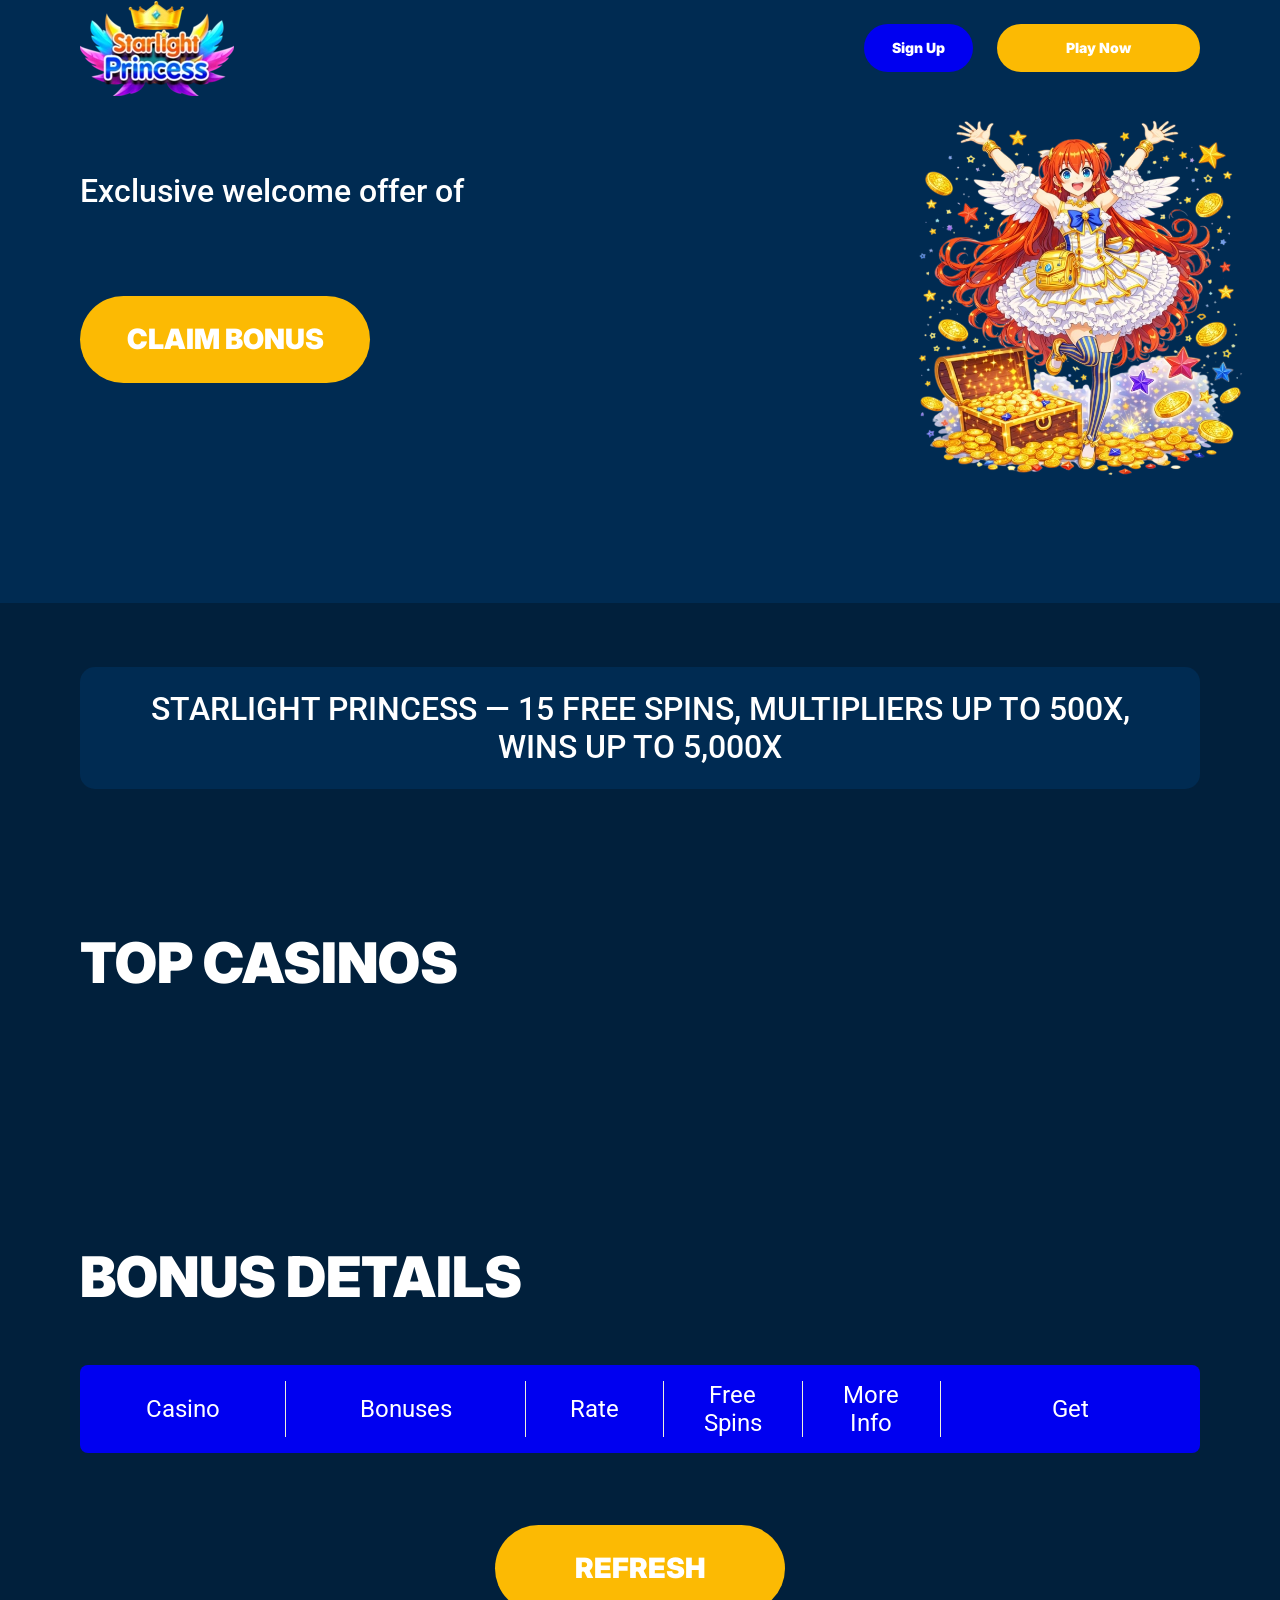
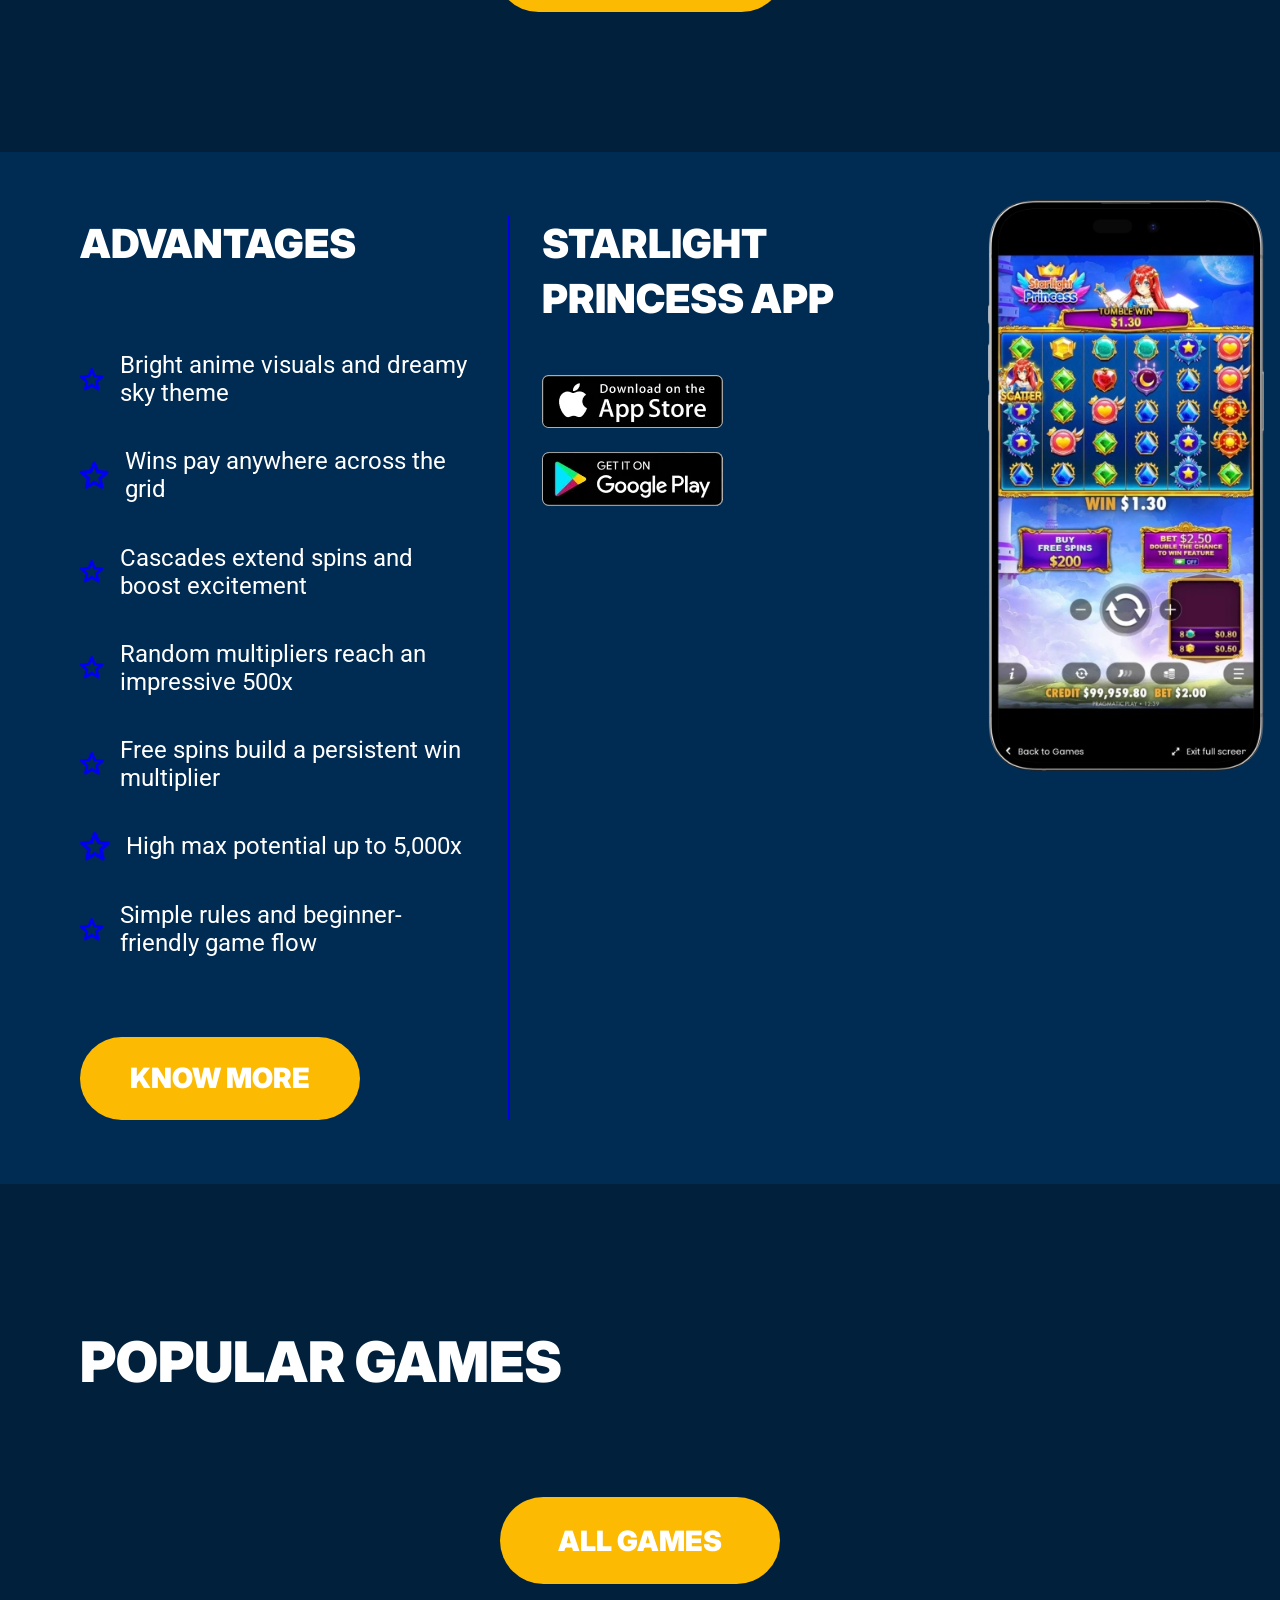
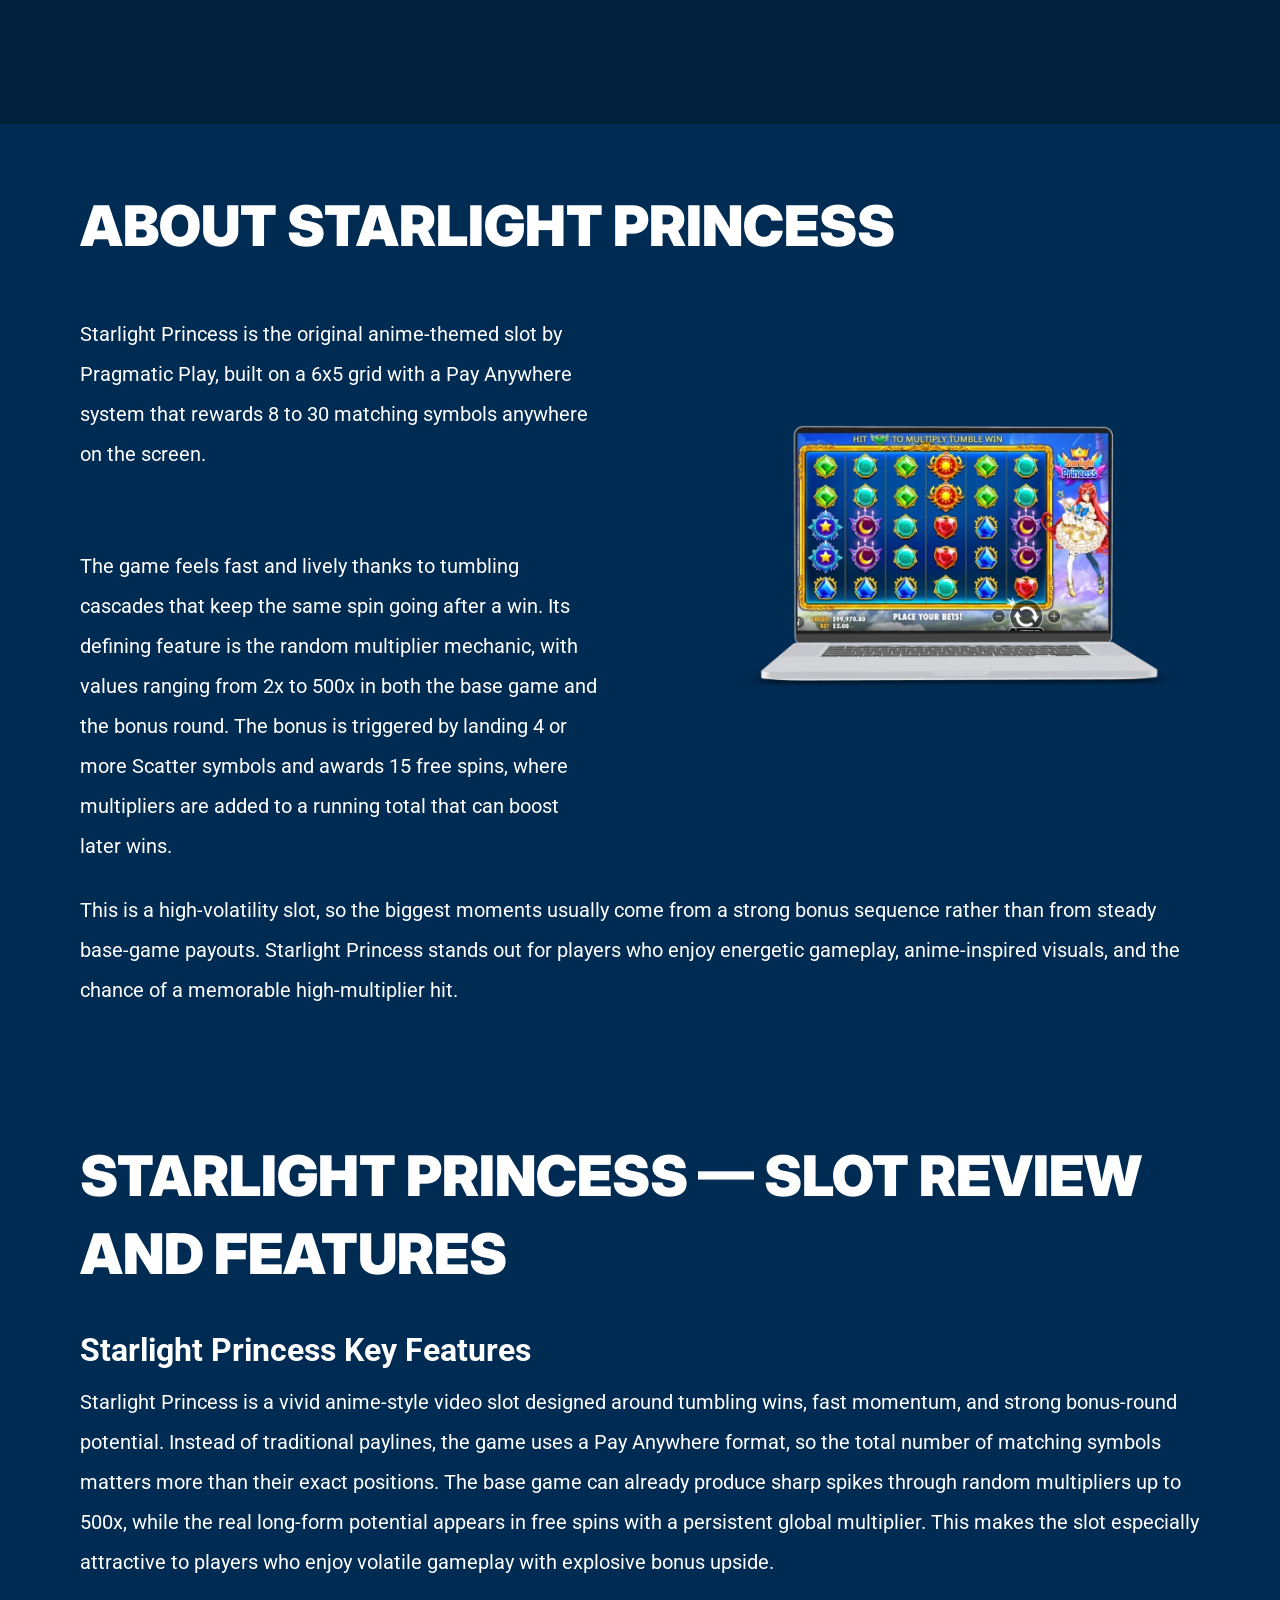
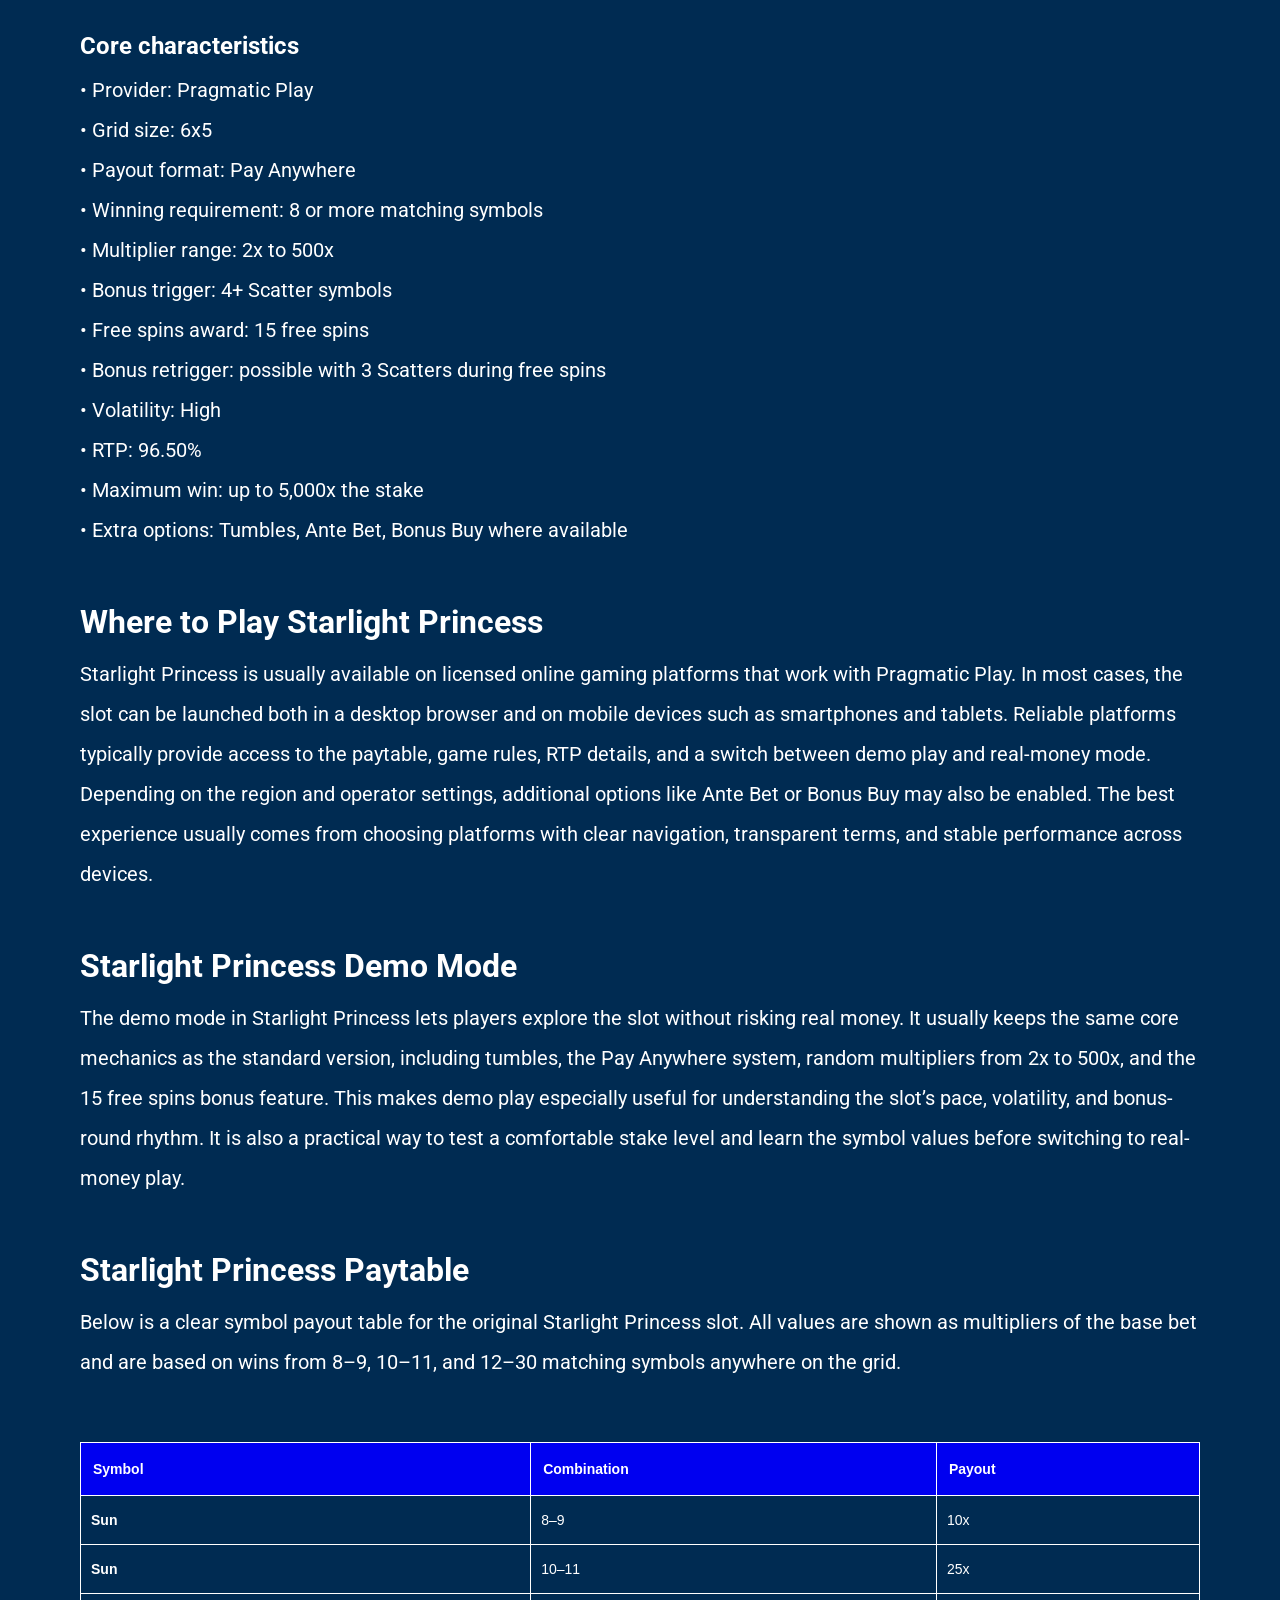
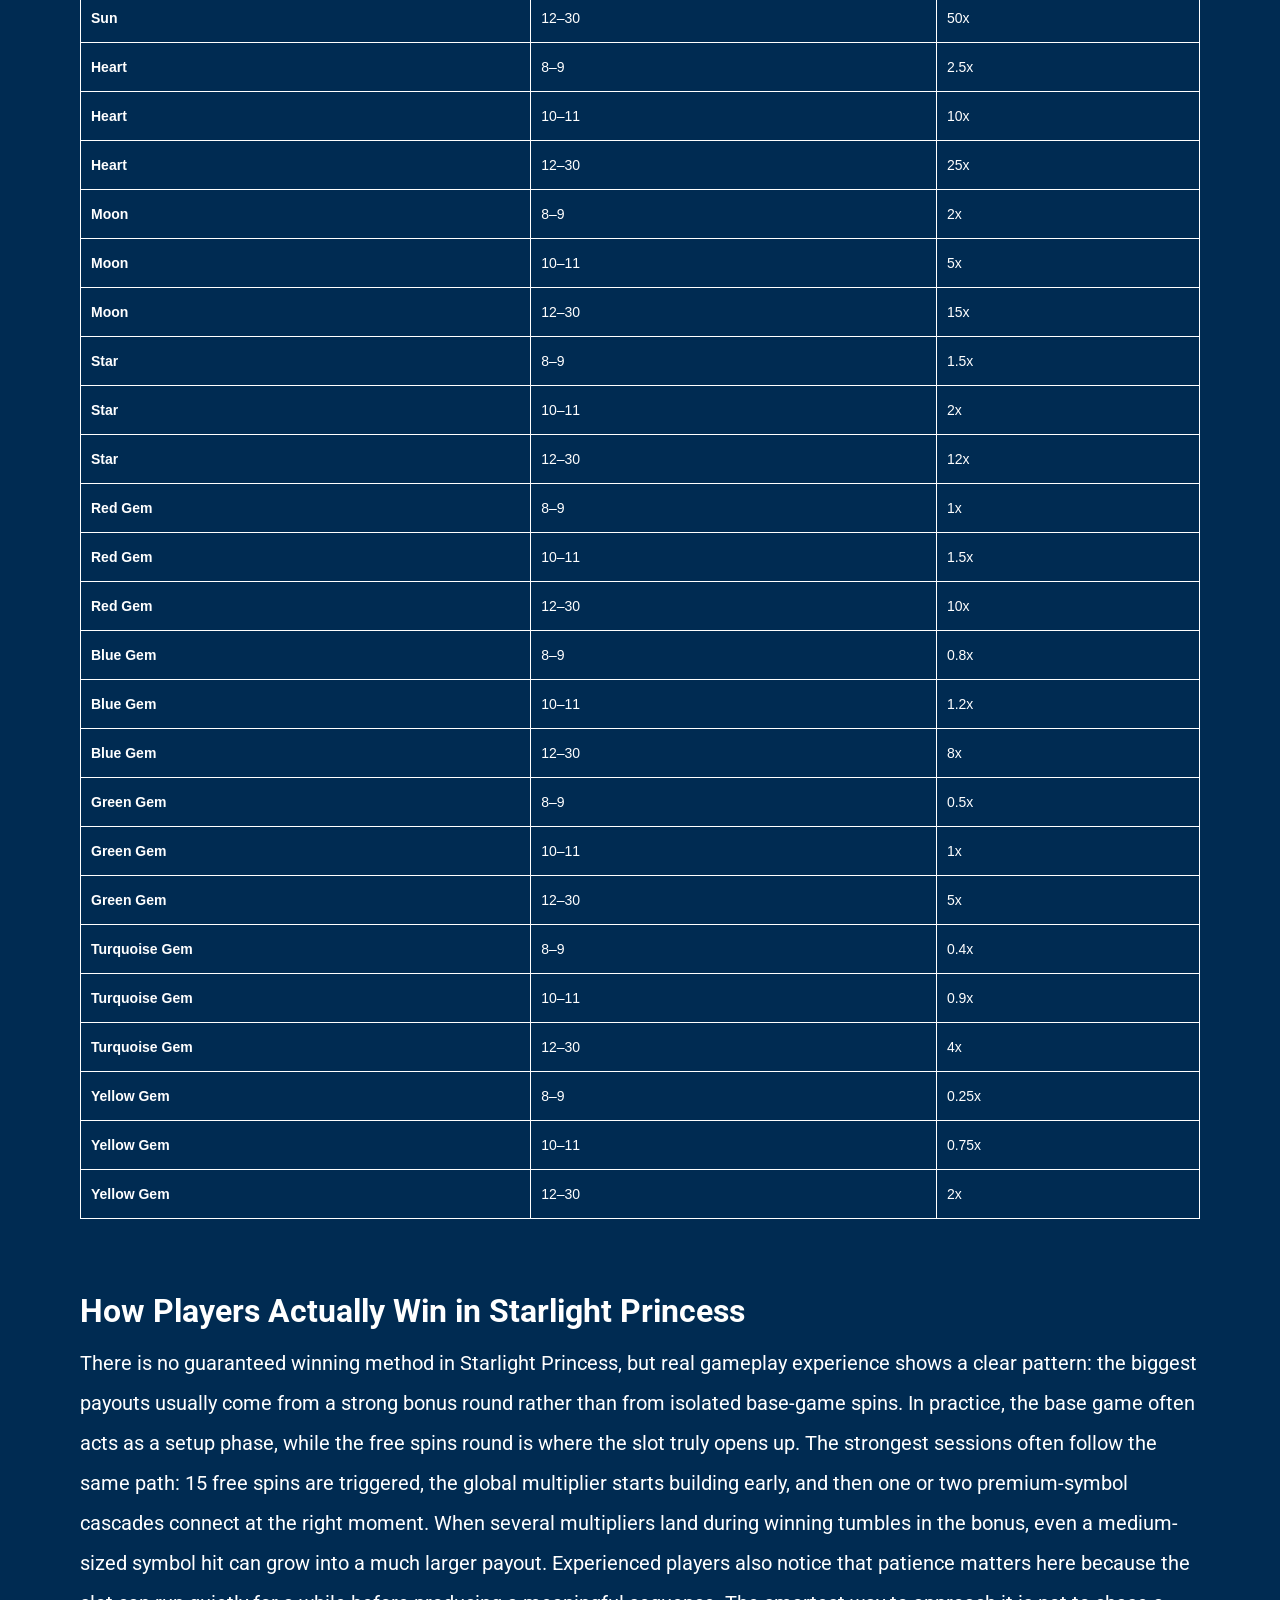
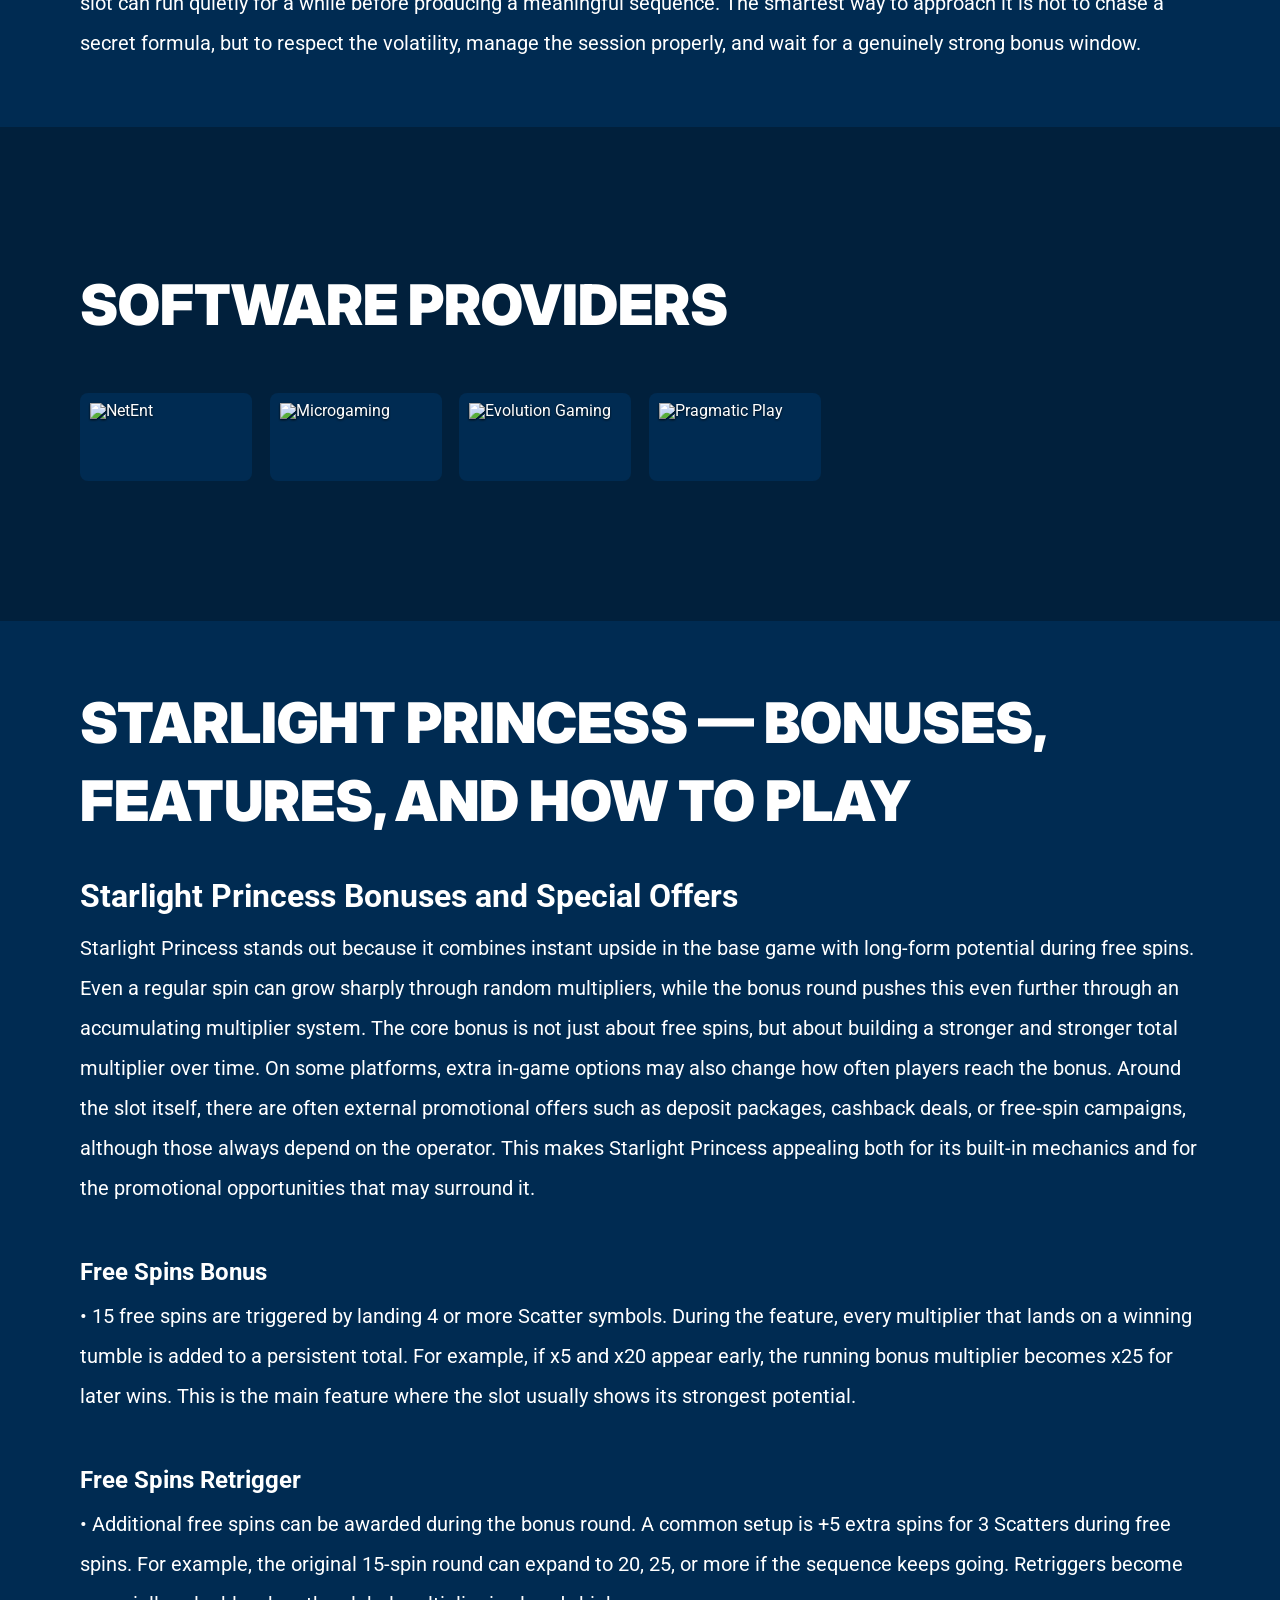
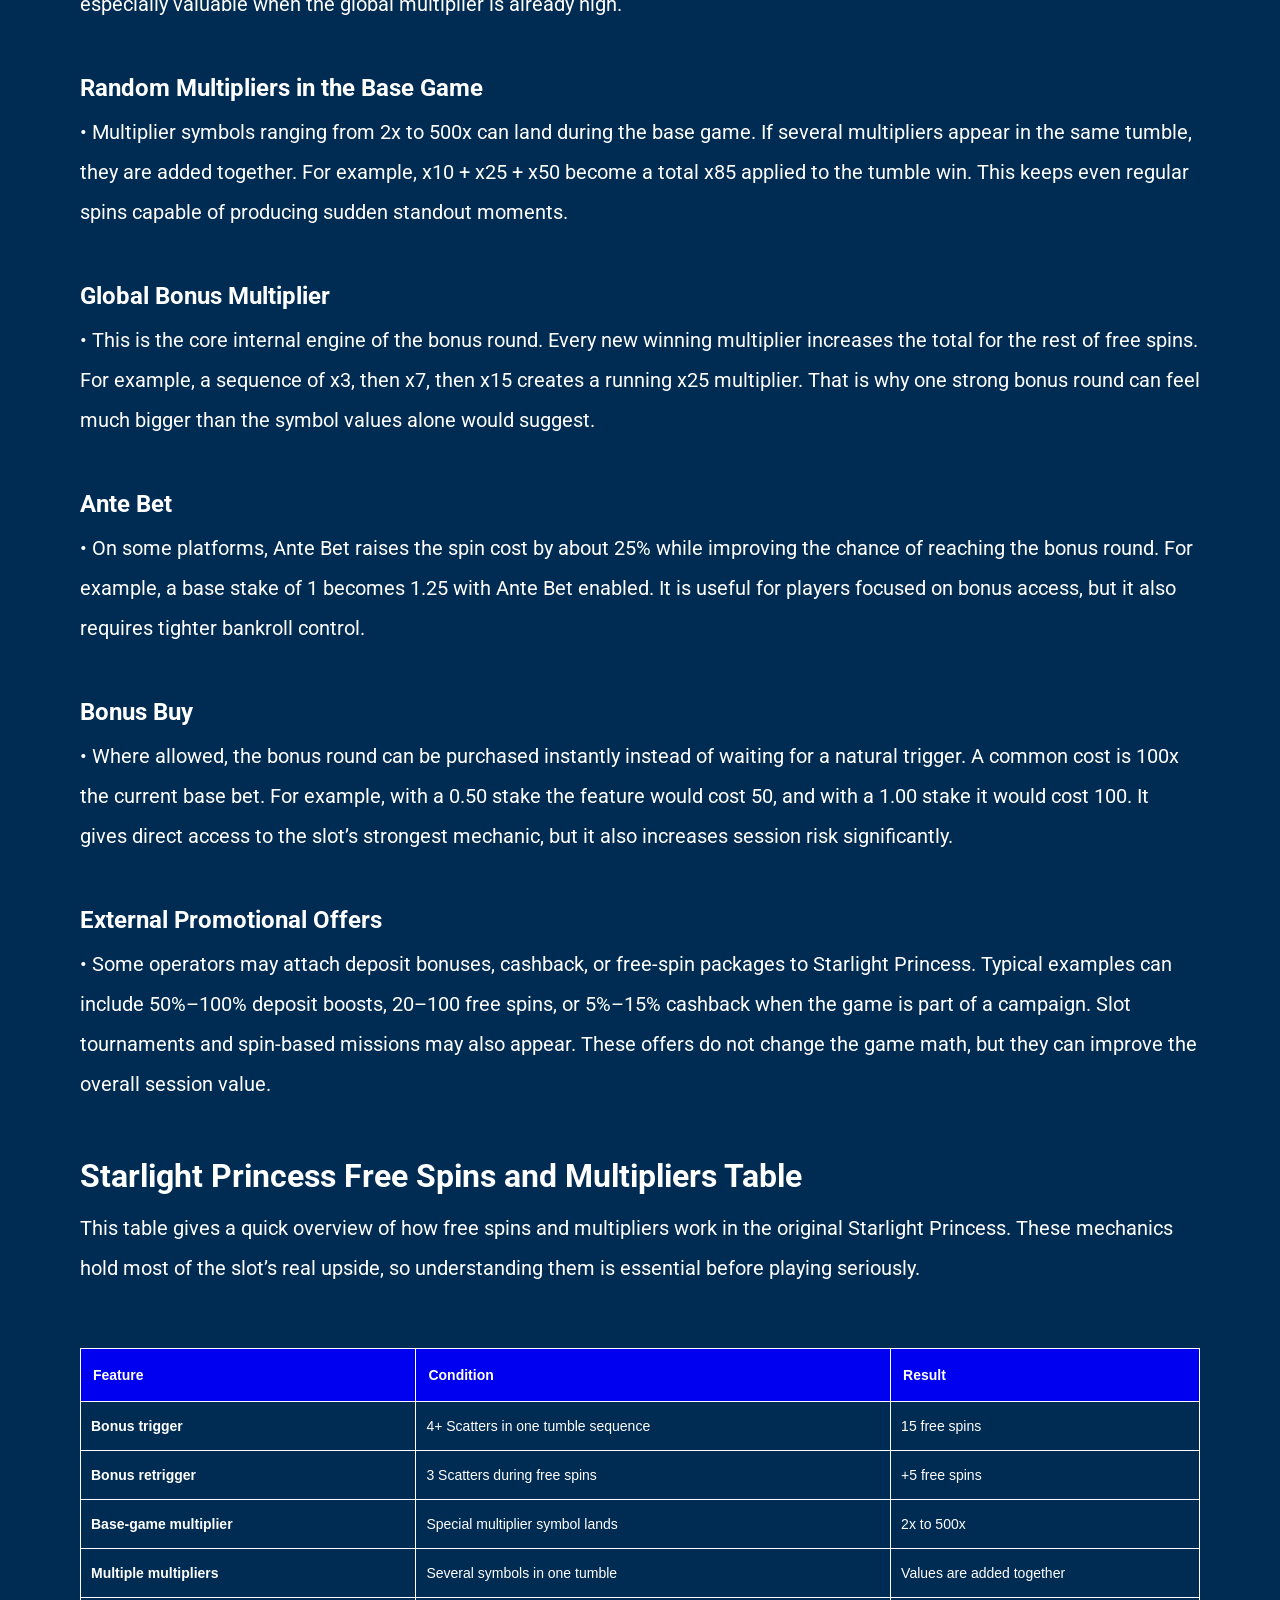
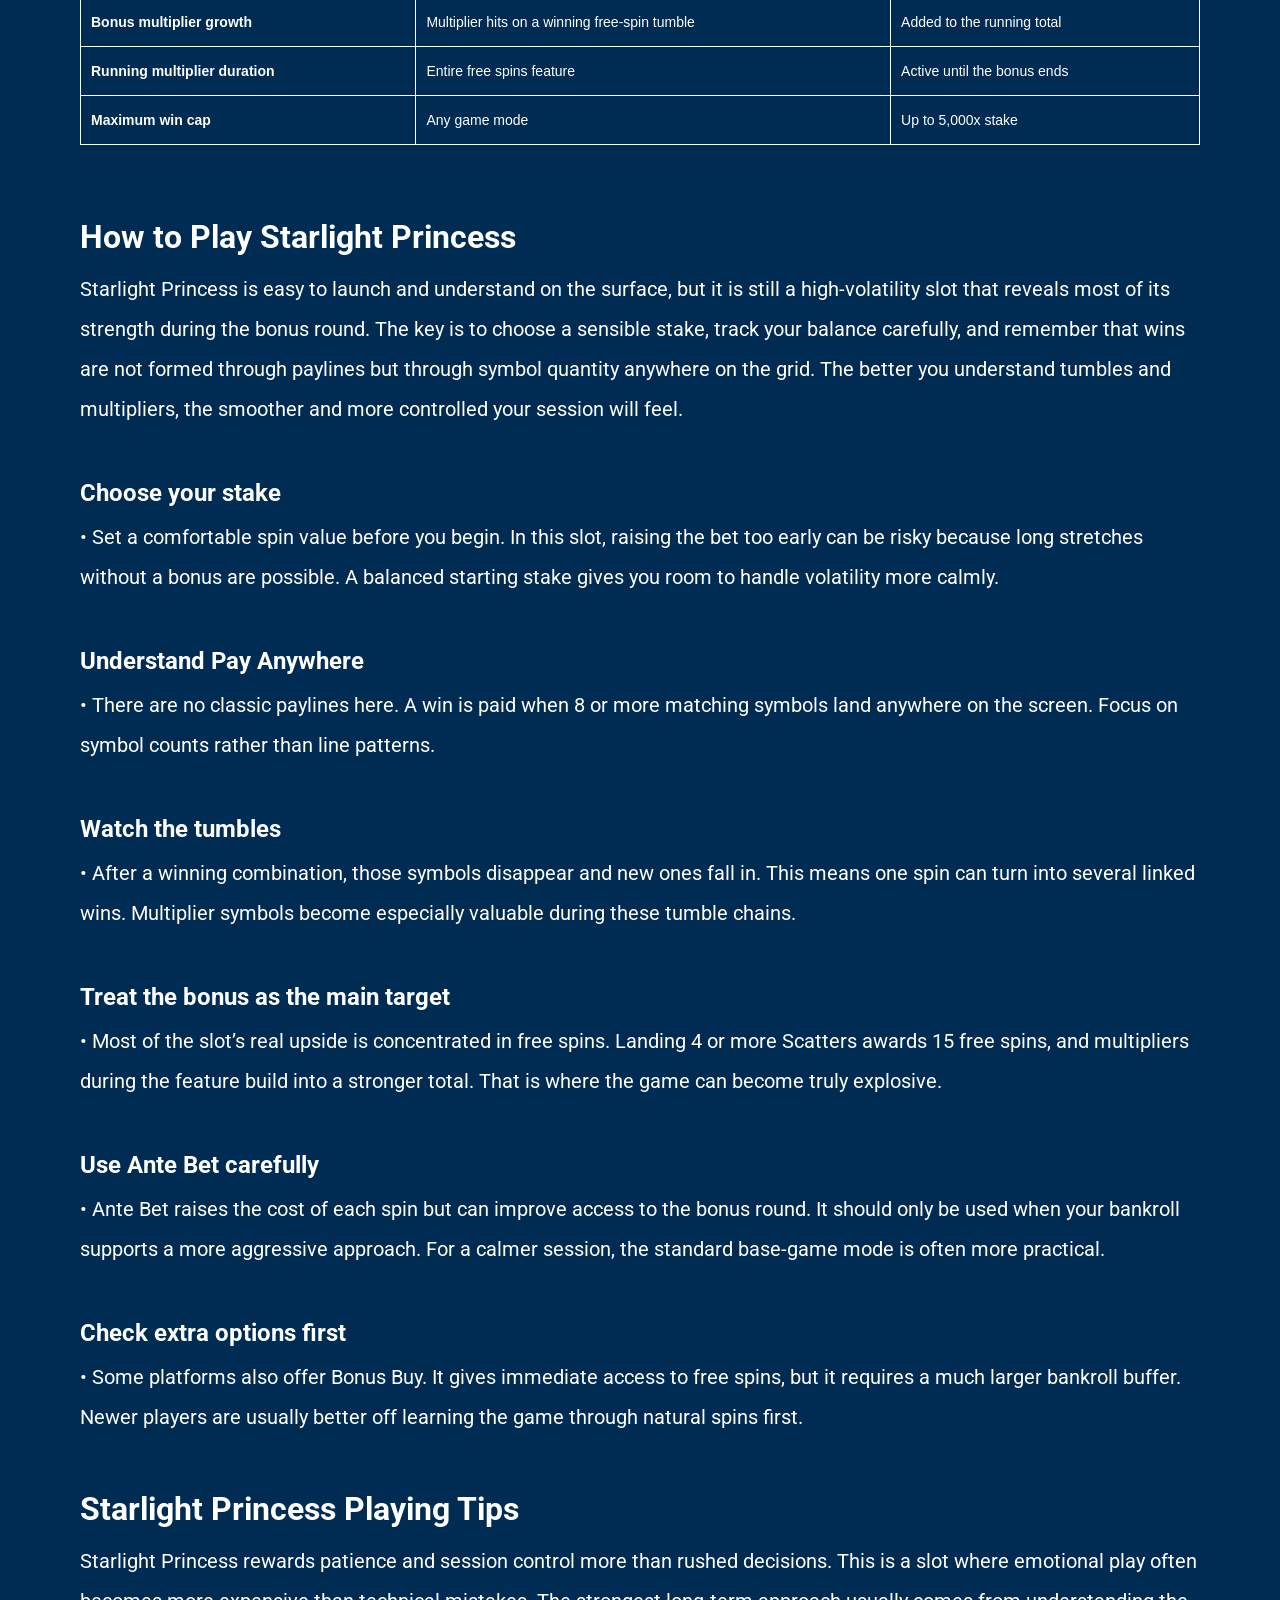
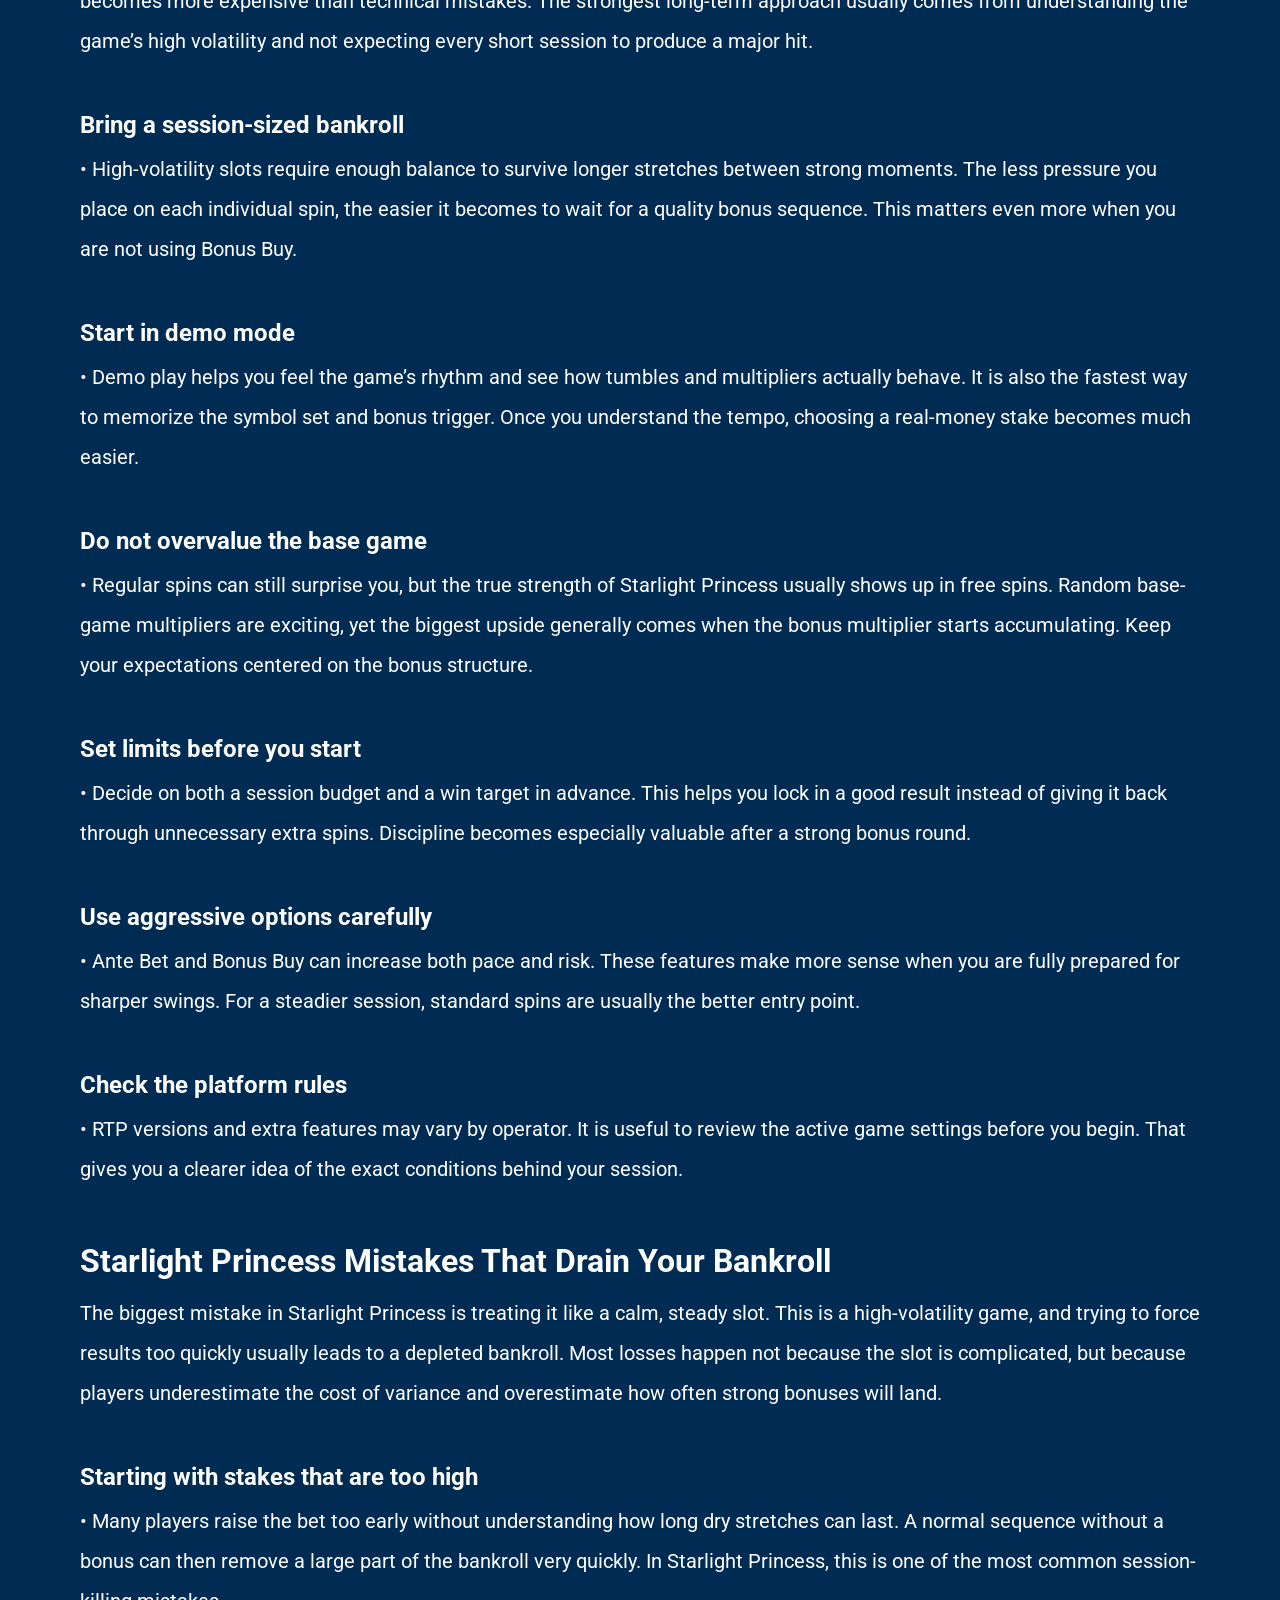
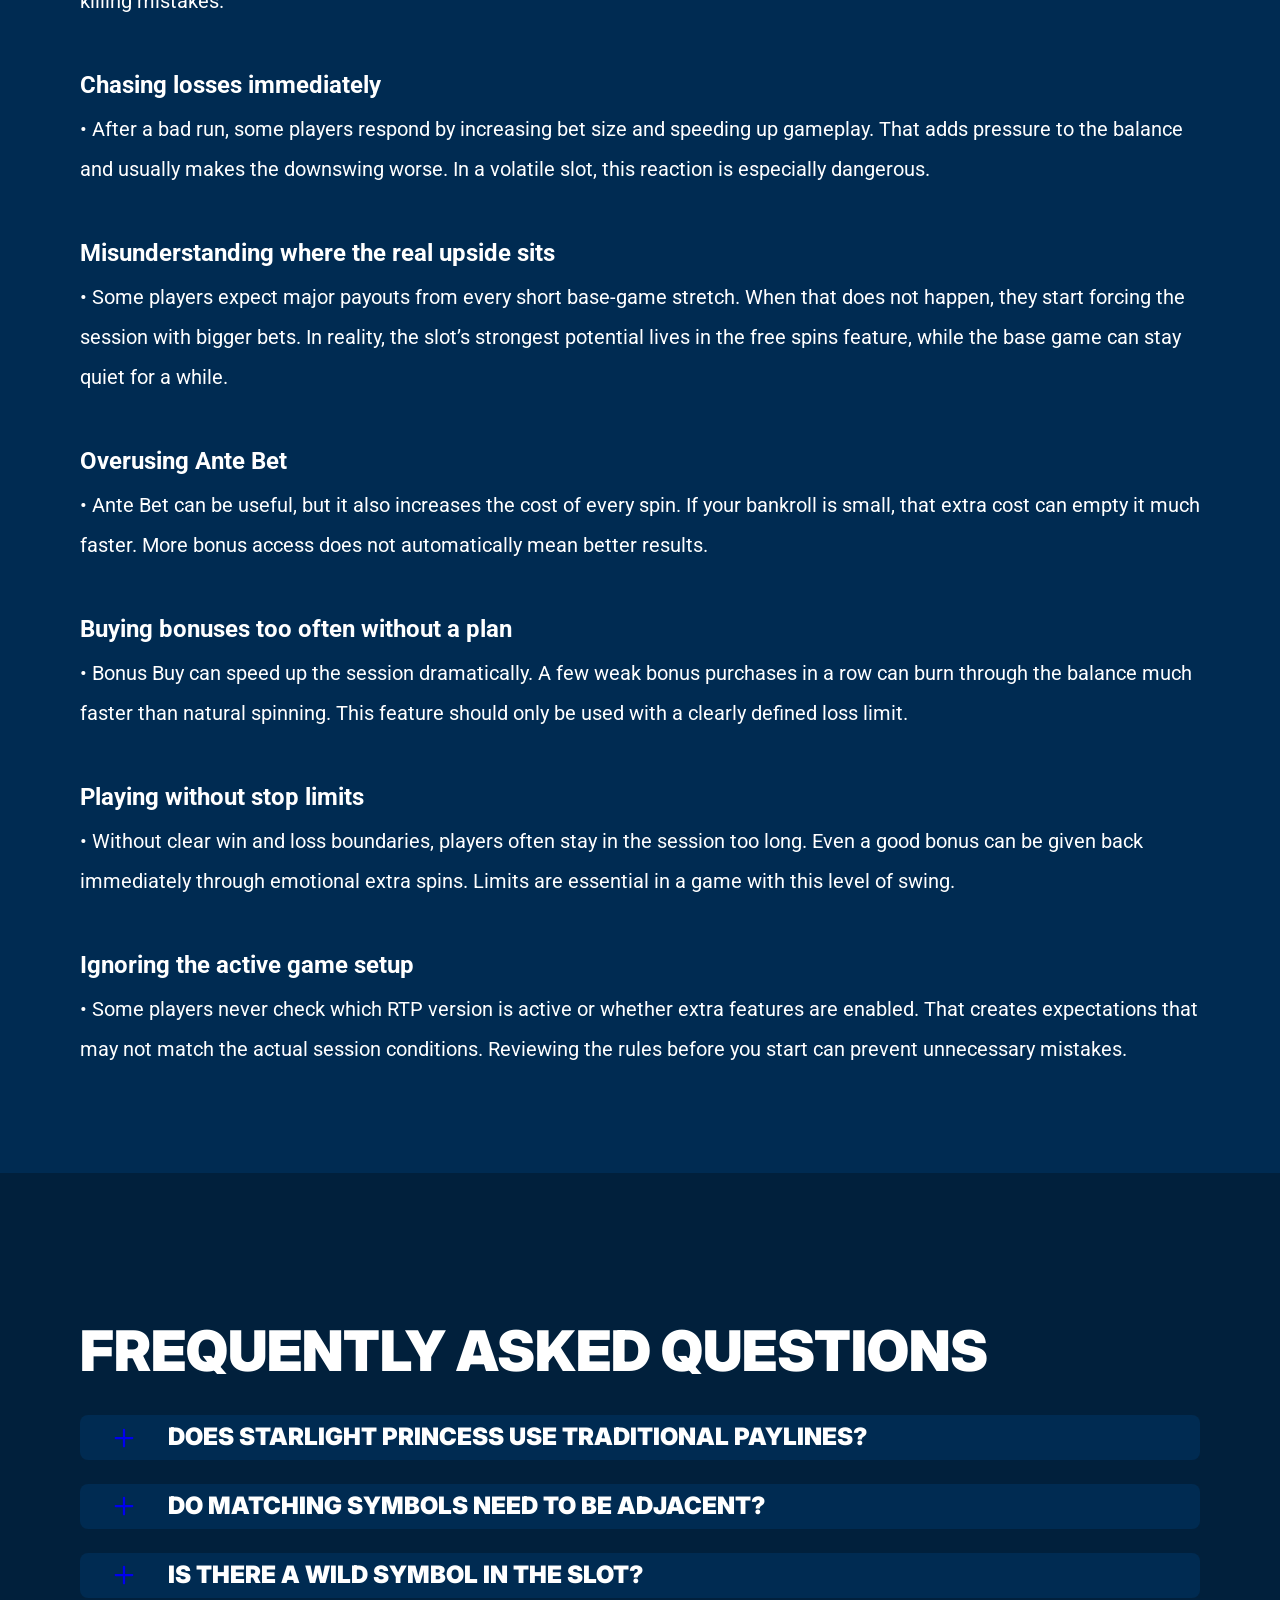
==== index.html @ 4cca971a "Site update" ====
<!DOCTYPE html>
<html lang="en">

<head>
    <meta charset="utf-8">

    <script src="./index.js"></script>

    <link rel="manifest" href="./manifest.json">

    <link rel="preconnect" href="https://fonts.googleapis.com" />
    <link rel="preconnect" href="https://fonts.gstatic.com" crossorigin />

    <!-- Google Fonts -->
    <link
            href="https://fonts.googleapis.com/css2?family=Inter:wght@300;400;500;600;700&display=swap"
            rel="stylesheet"
    />
    <!-- Google Fonts -->

    <!-- Google Fonts -->
    <link
            href="https://fonts.googleapis.com/css2?family=Roboto:wght@300;400;500;600;700&display=swap"
            rel="stylesheet"
    />

    <meta name="viewport" content="width=device-width, initial-scale=1, minimum-scale=1, maximum-scale=2">
    <link rel="preload" as="image" href="_assets/images/1775741654-42895-0-1.webp" fetchpriority="high">
    <link rel="stylesheet" href="./normalize.css">
    <link rel="stylesheet" href="./index.css">
    <meta name="theme-color" content="">
    <title>Paf Casino Sverige: Licensierat kasino med bonusar och coola spel</title>
    <meta name="description"
          content="Play the original Starlight Princess slot by Pragmatic Play with a 6x5 grid, Pay Anywhere mechanics, 15 free spins from 4+ Scatters, multipliers up to 500x, and a maximum win of up to 5,000x the stake. Bright anime visuals, tumbling wins, and strong bonus-round potential.">
    <link rel="canonical" href="https://starlight-princesslot.com">
    <meta property="og:title" content="Paf Casino Sverige: Licensierat kasino med bonusar och coola spel">
    <meta property="og:description"
          content="Play the original Starlight Princess slot by Pragmatic Play with a 6x5 grid, Pay Anywhere mechanics, 15 free spins from 4+ Scatters, multipliers up to 500x, and a maximum win of up to 5,000x the stake. Bright anime visuals, tumbling wins, and strong bonus-round potential.">
    <meta property="og:url" content="https://starlight-princesslot.com">
    <meta property="og:site_name" content="Paf Casino Sverige: Licensierat kasino med bonusar och coola spel">
    <meta property="og:locale" content="en">
    <meta property="og:image" content="_assets/images/1775741680-star-1.webp">
    <meta property="og:image:width" content="1200">
    <meta property="og:image:height" content="630">
    <meta property="og:type" content="website">
    <meta name="twitter:card" content="summary_large_image">
    <meta name="twitter:site" content="starlight-princesslot.com">
    <meta name="twitter:title" content="Paf Casino Sverige: Licensierat kasino med bonusar och coola spel">
    <meta name="twitter:description"
          content="Play the original Starlight Princess slot by Pragmatic Play with a 6x5 grid, Pay Anywhere mechanics, 15 free spins from 4+ Scatters, multipliers up to 500x, and a maximum win of up to 5,000x the stake. Bright anime visuals, tumbling wins, and strong bonus-round potential.">
    <meta name="twitter:image" content="_assets/images/1775741680-star-1.webp">
    <meta name="twitter:image:width" content="1200">
    <meta name="twitter:image:height" content="630">
    <link rel="icon" href="_assets/images/1775741681-starlight-p-j.webp" type="image/x-icon" sizes="16x16">
    <meta name="language" content="en">

    <link rel="apple-touch-icon" href="_assets/images/1775741649-starlight-p-j.webp" sizes="96x96">
    <link rel="icon" href="_assets/images/1775741649-starlight-p-j.webp" type="image/webp" sizes="192x192">

    <link rel="preload" href="_assets/images/1775741715-star-1.webp" as="image" fetchpriority="high">

    <link rel="alternate" hreflang="x-default" href="https://starlight-princesslot.com" />
    <link rel="alternate" hreflang="en" href="https://starlight-princesslot.com" />
</head>

<body>
<svg
        style="display: none"
        xmlns="http://www.w3.org/2000/svg"
        width="1em"
        height="1em"
        viewBox="0 0 256 256"
>
    <symbol id="minus-icon" viewBox="0 0 256 256">
        <path
                fill="#0000F0"
                d="M228 128a12 12 0 0 1-12 12H40a12 12 0 0 1 0-24h176a12 12 0 0 1 12 12"
        />
    </symbol>
</svg>

<svg
        style="display: none"
        xmlns="http://www.w3.org/2000/svg"
        width="1em"
        height="1em"
        viewBox="0 0 32 32"
>
    <symbol id="globe-icon" viewBox="0 0 32 32">
        <path
                fill="#fcba03"
                d="M32.032 16c0-8.501-6.677-15.472-15.072-15.969-0.173-0.019-0.346-0.032-0.523-0.032-0.052 0-0.104 0.005-0.156 0.007-0.093-0.002-0.186-0.007-0.281-0.007-8.84 0-16.032 7.178-16.032 16.001s7.192 16.001 16.032 16.001c0.094 0 0.188-0.006 0.281-0.008 0.052 0.002 0.104 0.008 0.156 0.008 0.176 0 0.349-0.012 0.523-0.032 8.395-0.497 15.072-7.468 15.072-15.969zM29.049 21.151c-0.551-0.16-1.935-0.507-4.377-0.794 0.202-1.381 0.313-2.84 0.313-4.357 0-1.196-0.069-2.354-0.197-3.469 3.094-0.37 4.45-0.835 4.54-0.867l-0.372-1.050c0.695 1.659 1.080 3.478 1.080 5.386 0 1.818-0.352 3.555-0.987 5.151zM8.921 16c0-1.119 0.074-2.212 0.21-3.263 1.621 0.127 3.561 0.222 5.839 0.243v6.939c-2.219 0.021-4.114 0.111-5.709 0.234-0.22-1.319-0.34-2.715-0.34-4.154zM16.967 2.132c2.452 0.711 4.552 4.115 5.492 8.628-1.512 0.12-3.332 0.209-5.492 0.229v-8.857zM14.971 2.156v8.832c-2.136-0.021-3.965-0.109-5.502-0.226 0.96-4.457 3.076-7.836 5.502-8.606zM14.971 21.913l0 7.929c-2.263-0.718-4.256-3.705-5.293-7.719 1.492-0.11 3.253-0.189 5.292-0.21zM16.967 29.868l-0-7.955c2.061 0.020 3.814 0.102 5.288 0.217-1.019 4.067-3 7.076-5.288 7.738zM16.967 19.92l0-6.939c2.291-0.021 4.218-0.118 5.818-0.25 0.131 1.053 0.203 2.147 0.203 3.268 0 1.442-0.116 2.84-0.329 4.16-1.575-0.128-3.462-0.219-5.692-0.24zM28.588 9.81c-0.302 0.094-1.564 0.453-4.094 0.751-0.564-2.998-1.584-5.561-2.91-7.412 3.048 1.325 5.535 3.697 7.005 6.661zM11.213 2.831c-1.632 1.873-2.963 4.568-3.691 7.754-2.265-0.245-3.623-0.534-4.166-0.665 1.585-3.27 4.407-5.836 7.856-7.088zM2.614 11.787c0.385 0.104 1.841 0.467 4.549 0.766-0.155 1.107-0.24 2.26-0.24 3.447 0 1.509 0.136 2.96 0.383 4.334-2.325 0.251-3.755 0.552-4.396 0.706-0.607-1.566-0.944-3.264-0.944-5.041 0-1.467 0.228-2.883 0.649-4.213zM3.784 22.886c0.727-0.154 2.029-0.39 3.956-0.591 0.759 2.803 1.993 5.175 3.473 6.874-3.16-1.148-5.79-3.398-7.429-6.282v0zM21.583 28.849c1.195-1.665 2.14-3.907 2.728-6.525 1.982 0.227 3.226 0.494 3.853 0.652-1.5 2.596-3.808 4.669-6.581 5.873z">
        </path>
    </symbol>
</svg>

<svg width="32" height="31" viewBox="0 0 32 31" fill="none" xmlns="http://www.w3.org/2000/svg">
    <symbol id="star-icon" viewBox="0 0 32 31">
        <path d="M10.0431 24.5932L15.8898 21.0667L21.7365 24.6396L20.2052 17.9577L25.3559 13.5031L18.5811 12.8999L15.8898 6.58913L13.1985 12.8535L6.42371 13.4567L11.5744 17.9577L10.0431 24.5932ZM15.8898 25.4285L8.187 30.0687C7.84672 30.2853 7.49096 30.3781 7.11975 30.3471C6.74853 30.3162 6.42371 30.1925 6.1453 29.9759C5.86688 29.7594 5.65034 29.489 5.49566 29.1648C5.34099 28.8406 5.31005 28.4768 5.40286 28.0734L7.44456 19.3034L0.623417 13.4103C0.314068 13.1319 0.121034 12.8145 0.0443157 12.4581C-0.0324028 12.1017 -0.00951111 11.754 0.112991 11.415C0.235493 11.0759 0.421103 10.7975 0.669819 10.5797C0.918536 10.362 1.25882 10.2227 1.69067 10.1621L10.6927 9.37327L14.1729 1.11366C14.3276 0.742438 14.5676 0.464023 14.8931 0.278414C15.2185 0.0928044 15.5507 0 15.8898 0C16.2288 0 16.5611 0.0928044 16.8865 0.278414C17.2119 0.464023 17.452 0.742438 17.6067 1.11366L21.0869 9.37327L30.0889 10.1621C30.522 10.224 30.8623 10.3632 31.1098 10.5797C31.3572 10.7963 31.5428 11.0747 31.6666 11.415C31.7903 11.7553 31.8138 12.1036 31.7371 12.46C31.6604 12.8163 31.4667 13.1331 31.1562 13.4103L24.335 19.3034L26.3767 28.0734C26.4695 28.4756 26.4386 28.8394 26.2839 29.1648C26.1292 29.4902 25.9127 29.7606 25.6343 29.9759C25.3559 30.1912 25.0311 30.315 24.6598 30.3471C24.2886 30.3793 23.9329 30.2865 23.5926 30.0687L15.8898 25.4285Z" fill="#0000F0"/>
    </symbol>
</svg>

<svg
        xmlns="http://www.w3.org/2000/svg"
        width="1em"
        height="1em"
        viewBox="0 0 256 256"
>
    <symbol id="plus-icon" viewBox="0 0 256 256">
        <path
                fill="#0000F0"
                d="M228 128a12 12 0 0 1-12 12h-76v76a12 12 0 0 1-24 0v-76H40a12 12 0 0 1 0-24h76V40a12 12 0 0 1 24 0v76h76a12 12 0 0 1 12 12"
        />
    </symbol>
</svg>

<svg
        width="33"
        height="32"
        viewBox="0 0 33 32"
        fill="none"
        xmlns="http://www.w3.org/2000/svg"
>
    <symbol id="play-icon" viewBox="0 0 33 32">
        <path
                d="M16.8334 0.0786133C7.9606 0.0786133 0.767578 7.20678 0.767578 15.9998C0.767578 24.7929 7.9606 31.921 16.8334 31.921C25.7061 31.921 32.8992 24.7929 32.8992 15.9998C32.8992 7.20678 25.7061 0.0786133 16.8334 0.0786133ZM22.3861 16.8438L14.3532 21.8192C14.1907 21.9197 14.0059 21.9703 13.821 21.9703C13.6536 21.9703 13.4859 21.929 13.3342 21.8454C13.015 21.67 12.8169 21.3372 12.8169 20.9752V11.0244C12.8169 10.6625 13.015 10.3296 13.3342 10.1543C13.6533 9.97788 14.0436 9.98857 14.3532 10.1805L22.3861 15.1559C22.6796 15.3381 22.858 15.6568 22.858 15.9998C22.858 16.3428 22.6796 16.6616 22.3861 16.8438Z"
                fill="#fcba03"
        />
    </symbol>
</svg>

<svg
        width="20"
        height="20"
        viewBox="0 0 20 20"
        fill="none"
        xmlns="http://www.w3.org/2000/svg"
>
    <symbol id="information-outline" viewBox="0 0 20 20">
        <path
                d="M9 7H11V5H9V7ZM10 18C5.59 18 2 14.41 2 10C2 5.59 5.59 2 10 2C14.41 2 18 5.59 18 10C18 14.41 14.41 18 10 18ZM10 0C8.68678 0 7.38642 0.258658 6.17317 0.761205C4.95991 1.26375 3.85752 2.00035 2.92893 2.92893C1.05357 4.8043 0 7.34784 0 10C0 12.6522 1.05357 15.1957 2.92893 17.0711C3.85752 17.9997 4.95991 18.7362 6.17317 19.2388C7.38642 19.7413 8.68678 20 10 20C12.6522 20 15.1957 18.9464 17.0711 17.0711C18.9464 15.1957 20 12.6522 20 10C20 8.68678 19.7413 7.38642 19.2388 6.17317C18.7362 4.95991 17.9997 3.85752 17.0711 2.92893C16.1425 2.00035 15.0401 1.26375 13.8268 0.761205C12.6136 0.258658 11.3132 0 10 0ZM9 15H11V9H9V15Z"
                fill="#ffffff"
        />
    </symbol>
</svg>

<div class="wrapper">
    <header class="header" id="top">
        <div class="headerBlock">
            <div class="headerLogoContainer"><a href="https://starlight-princesslot.com" aria-label="Main page"><img class="header__logo logo"
                                                                                                     src="_assets/images/1775741654-42895-0-1.webp" alt="Starlight Princess Logo" /></a></div>
            <ul class="nav__list">
                <li class="nav__item"><a class="nav__link" target="_blank" href="casino.html?id=example-offer-id"
                                         aria-label="Sign Up" id="navSignUp"> Sign Up </a></li>
                <li class="nav__item nav__itemLarge"><a class="nav__link nav__linkLarge" target="_blank"
                                                        href="casino.html?id=example-offer-id" aria-label="Play Now" id="navPlayNow"> Play Now </a>
                </li>
            </ul>
        </div>
    </header>
    <main class="main">
        <section class="heroContainer">
            <div class="hero">
                <div class="heroBlock block">
                    <div class="heroGroup">
                        <div class="heroTextGroup">
                            <p class="heroText heroTextDesktop">Exclusive welcome offer of</p>
                            <p class="heroText heroTextMobile">Exclusive welcome bonus of</p>
                            <p class="heroText heroTextBonus" id="bonusText"></p>
                        </div><a target="_blank" class="heroLink" id="bonusLink" href="/" aria-label="Play game"><span
                            class="heroButton btn btn--large">Claim Bonus</span></a>
                    </div>
                </div>
            </div>
            <div class="heroUnder">
                <h1 class="heroText heroMainTitle">Starlight Princess — 15 Free Spins, Multipliers up to 500x, Wins up to 5,000x</h1>
            </div>
        </section>
        <div class="bonusesCircleContainer">
            <section class="topCasino">
                <div class="container">
                    <div class="topCasinoBlock block">
                        <h2 class="topCasinoTitle title"><span>Top Casinos <span id="countryName"></span></span>
                        </h2>
                        <div class="topCasinoGroup" id="casinoCardContainer">
                            <!-- Casino cards will be dynamically inserted here --></div><button
                            class="topCasinoButton btn btn--large" id="showMoreButton"> All Casino </button>
                    </div>
                </div>
            </section>
            <section class="bonusDetails" id="bonuses">
                <div class="container">
                    <div class="bonusDetailsBlock block">
                        <h2 class="bonusDetailsTitle title"><span>Bonus Details</span></h2>
                        <div class="bonusDetailsGroup">
                            <div class="bonusTable">
                                <div class="bogradientContainer">
                                    <div class="bonusTableRow bonusTableHeader">
                                        <div class="bonusTableHead">
                                            <p class="bonusHeaderText bonusHeaderCasino">Casino</p>
                                        </div>
                                        <div class="bonusTableHead">
                                            <p class="bonusHeaderText bonusDetailsWelcome">Bonuses</p>
                                        </div>
                                        <div class="bonusTableHead">
                                            <p class="bonusHeaderText">Rate</p>
                                        </div>
                                        <div class="bonusTableHead">
                                            <p class="bonusHeaderText bonusHeaderTextSpins">Free Spins</p>
                                        </div>
                                        <div class="bonusTableHead">
                                            <p class="bonusHeaderText">More Info</p>
                                        </div>
                                        <div class="bonusTableHead">
                                            <p class="bonusHeaderText bonusClaimBonus">Get</p>
                                        </div>
                                    </div>
                                </div><!-- Bonus rows will be dynamically inserted here -->
                                <div id="bonusTableRows"></div>
                            </div>
                        </div><button class="bonusDetailsButton btn btn--large" id="refreshButton"> Refresh
                    </button>
                    </div>
                </div>
            </section>
        </div>
        <div class="advantagesCircleContainer">
            <section class="advantages">
                <div class="container">
                    <div class="advantagesBlock block">
                        <div class="advantagesDescription">
                            <h2 class="advantagesTitle title">Advantages</h2>
                            <ul class="advantagesList">
                                <li class="providersGroup"></li>
                                <li class="advantagesItem">
                                    <svg class="advantagesStar" width="30" height="29">
                                        <use href="#star-icon"></use>
                                    </svg>
                                    <p class="advantagesText">Bright anime visuals and dreamy sky theme</p>
                                </li>
                                <li class="advantagesItem">
                                    <svg class="advantagesStar" width="30" height="29">
                                        <use href="#star-icon"></use>
                                    </svg>
                                    <p class="advantagesText">Wins pay anywhere across the grid</p>
                                </li>
                                <li class="advantagesItem">
                                    <svg class="advantagesStar" width="30" height="29">
                                        <use href="#star-icon"></use>
                                    </svg>
                                    <p class="advantagesText">Cascades extend spins and boost excitement</p>
                                </li>
                                <li class="advantagesItem">
                                    <svg class="advantagesStar" width="30" height="29">
                                        <use href="#star-icon"></use>
                                    </svg>
                                    <p class="advantagesText">Random multipliers reach an impressive 500x</p>
                                </li>
                                <li class="advantagesItem">
                                    <svg class="advantagesStar" width="30" height="29">
                                        <use href="#star-icon"></use>
                                    </svg>
                                    <p class="advantagesText">Free spins build a persistent win multiplier</p>
                                </li>
                                <li class="advantagesItem">
                                    <svg class="advantagesStar" width="30" height="29">
                                        <use href="#star-icon"></use>
                                    </svg>
                                    <p class="advantagesText">High max potential up to 5,000x</p>
                                </li>
                                <li class="advantagesItem">
                                    <svg class="advantagesStar" width="30" height="29">
                                        <use href="#star-icon"></use>
                                    </svg>
                                    <p class="advantagesText">Simple rules and beginner-friendly game flow</p>
                                </li>
                                <li class="providersGroup"></li>
                            </ul><a class="advantagesLink" id="advantagesLink" target="_blank" href="/" aria-label="Know more"><span
                                class="advantagesButton btn btn--large">Know more</span></a>
                        </div>
                        <div class="advantagesMobile">
                            <h2 class="advantagesTitle title advantagesAppTitle">Starlight Princess App</h2><img
                                class="advantagesMobilePhone" src="_assets/images/1775741856-starl.webp" title="Starlight Princess Mobile"
                                alt="Starlight Princess App" />
                            <div class="advantagesStoreGroup"><a href="/" id="appStoreLink" aria-label="Play game"
                                                                 target="_blank"><img class="advantagesStore" width="181" height="53"
                                                                                      src="./assets/images/advantages/app-store.webp" alt="iOs App " title="Starlight Princess App"/></a><a
                                    href="/" id="googlePlayLink" aria-label="Play game" target="_blank"><img
                                    class="advantagesStore" width="181" height="54"
                                    src="./assets/images/advantages/google-play.webp" alt="android App Starlight Princess App" title="Starlight Princess App" /></a>
                            </div>
                        </div>
                    </div>
                </div>
            </section>
            <section class="games" id="games">
                <div class="container">
                    <div class="gamesBlock block">
                        <h2 class="gamesTitle title"><span>Popular Games</span></h2>
                        <div class="gamesGroup" id="gamesContainer"><!-- Games will be dynamically inserted here -->
                        </div><a target="_blank" class="gamesLink" id="allGamesLink" href="/" aria-label="All Games"><span
                            class="gamesButton btn btn--large">All Games</span></a>
                    </div>
                </div>
            </section>
        </div>
        <div class="historyCircleContainer">
            <section class="history">
                <div class="container">
                    <div class="historyBlock block">
                        <h2 class="historyTitle title">About Starlight Princess</h2>
                        <div class="historyGroup">
                            <div class="historyColumn">
                                <div class="historyText">
                                    <p class="historyDescription">Starlight Princess is the original anime-themed slot by Pragmatic Play, built on a 6x5 grid with a Pay Anywhere system that rewards 8 to 30 matching symbols anywhere on the screen.</p>
                                    <ul class="historyList">
                                    </ul>
                                    <p class="historyDescription">The game feels fast and lively thanks to tumbling cascades that keep the same spin going after a win. Its defining feature is the random multiplier mechanic, with values ranging from 2x to 500x in both the base game and the bonus round. The bonus is triggered by landing 4 or more Scatter symbols and awards 15 free spins, where multipliers are added to a running total that can boost later wins. </p>
                                </div>
                            </div>
                            <div class="historyColumn"><img class="historyImage"
                                                            src="_assets/images/1775741857-mac-starl.webp" alt="History" title="Starlight Princess Desktop"/></div>
                        </div>
                        <p class="historyDescription">This is a high-volatility slot, so the biggest moments usually come from a strong bonus sequence rather than from steady base-game payouts. Starlight Princess stands out for players who enjoy energetic gameplay, anime-inspired visuals, and the chance of a memorable high-multiplier hit.</p>
                    </div>
                </div>
            </section>
        </div>
        <div class="historyCircleContainer">
            <section class="history">
                <div class="container">
                    <div class="historyBlock block">
                        <h2 class="historyTitle title">Starlight Princess — slot review and features</h2>
                        <div class="historyDescription"><h3 style = "font-weight: bold;font-size: 32px;">
Starlight Princess Key Features
</h3>
<p>
Starlight Princess is a vivid anime-style video slot designed around tumbling wins, fast momentum, and strong bonus-round potential. Instead of traditional paylines, the game uses a Pay Anywhere format, so the total number of matching symbols matters more than their exact positions. The base game can already produce sharp spikes through random multipliers up to 500x, while the real long-form potential appears in free spins with a persistent global multiplier. This makes the slot especially attractive to players who enjoy volatile gameplay with explosive bonus upside.
</p>
<br>
<h4 style = "font-weight: bold; font-size: 24px;">
Core characteristics
</h4>
<ul>
            <li>• Provider: Pragmatic Play</li>
            <li>• Grid size: 6x5</li>
            <li>• Payout format: Pay Anywhere</li>
            <li>• Winning requirement: 8 or more matching symbols</li>
            <li>• Multiplier range: 2x to 500x</li>
            <li>• Bonus trigger: 4+ Scatter symbols</li>
            <li>• Free spins award: 15 free spins</li>
            <li>• Bonus retrigger: possible with 3 Scatters during free spins</li>
            <li>• Volatility: High</li>
            <li>• RTP: 96.50%</li>
            <li>• Maximum win: up to 5,000x the stake</li>
            <li>• Extra options: Tumbles, Ante Bet, Bonus Buy where available</li>
</ul><br>

<h3 style = "font-weight: bold;font-size: 32px;">
Where to Play Starlight Princess
</h3>
<p>
Starlight Princess is usually available on licensed online gaming platforms that work with Pragmatic Play. In most cases, the slot can be launched both in a desktop browser and on mobile devices such as smartphones and tablets. Reliable platforms typically provide access to the paytable, game rules, RTP details, and a switch between demo play and real-money mode. Depending on the region and operator settings, additional options like Ante Bet or Bonus Buy may also be enabled. The best experience usually comes from choosing platforms with clear navigation, transparent terms, and stable performance across devices.
</p>
<br>

<h3 style = "font-weight: bold;font-size: 32px;">
Starlight Princess Demo Mode
</h3>
<p>
The demo mode in Starlight Princess lets players explore the slot without risking real money. It usually keeps the same core mechanics as the standard version, including tumbles, the Pay Anywhere system, random multipliers from 2x to 500x, and the 15 free spins bonus feature. This makes demo play especially useful for understanding the slot’s pace, volatility, and bonus-round rhythm. It is also a practical way to test a comfortable stake level and learn the symbol values before switching to real-money play.
</p>
<br>

<h3 style = "font-weight: bold;font-size: 32px;">
Starlight Princess Paytable
</h3>
<p>
Below is a clear symbol payout table for the original Starlight Princess slot. All values are shown as multipliers of the base bet and are based on wins from 8–9, 10–11, and 12–30 matching symbols anywhere on the grid.
</p>
<br>
<table style="width: 100%; border-collapse: collapse; margin: 20px auto; font-family: sans-serif; color: #ffffff;font-size:14px">
  <thead>
    <tr style="background-color: #0000F0;">
      <th style="border: 1px solid #ffffff; padding: 12px; text-align: left; color: #ffffff; font-weight: bold;">Symbol</th>
      <th style="border: 1px solid #ffffff; padding: 12px; text-align: left; color: #ffffff; font-weight: bold;">Combination</th>
      <th style="border: 1px solid #ffffff; padding: 12px; text-align: left; color: #ffffff; font-weight: bold;">Payout</th>
    </tr>
  </thead>
  <tbody>
    <tr><td style="border: 1px solid #ffffff; padding: 10px;"><strong>Sun</strong></td><td style="border: 1px solid #ffffff; padding: 10px;">8–9</td><td style="border: 1px solid #ffffff; padding: 10px;">10x</td></tr>
    <tr><td style="border: 1px solid #ffffff; padding: 10px;"><strong>Sun</strong></td><td style="border: 1px solid #ffffff; padding: 10px;">10–11</td><td style="border: 1px solid #ffffff; padding: 10px;">25x</td></tr>
    <tr><td style="border: 1px solid #ffffff; padding: 10px;"><strong>Sun</strong></td><td style="border: 1px solid #ffffff; padding: 10px;">12–30</td><td style="border: 1px solid #ffffff; padding: 10px;">50x</td></tr>
    <tr><td style="border: 1px solid #ffffff; padding: 10px;"><strong>Heart</strong></td><td style="border: 1px solid #ffffff; padding: 10px;">8–9</td><td style="border: 1px solid #ffffff; padding: 10px;">2.5x</td></tr>
    <tr><td style="border: 1px solid #ffffff; padding: 10px;"><strong>Heart</strong></td><td style="border: 1px solid #ffffff; padding: 10px;">10–11</td><td style="border: 1px solid #ffffff; padding: 10px;">10x</td></tr>
    <tr><td style="border: 1px solid #ffffff; padding: 10px;"><strong>Heart</strong></td><td style="border: 1px solid #ffffff; padding: 10px;">12–30</td><td style="border: 1px solid #ffffff; padding: 10px;">25x</td></tr>
    <tr><td style="border: 1px solid #ffffff; padding: 10px;"><strong>Moon</strong></td><td style="border: 1px solid #ffffff; padding: 10px;">8–9</td><td style="border: 1px solid #ffffff; padding: 10px;">2x</td></tr>
    <tr><td style="border: 1px solid #ffffff; padding: 10px;"><strong>Moon</strong></td><td style="border: 1px solid #ffffff; padding: 10px;">10–11</td><td style="border: 1px solid #ffffff; padding: 10px;">5x</td></tr>
    <tr><td style="border: 1px solid #ffffff; padding: 10px;"><strong>Moon</strong></td><td style="border: 1px solid #ffffff; padding: 10px;">12–30</td><td style="border: 1px solid #ffffff; padding: 10px;">15x</td></tr>
    <tr><td style="border: 1px solid #ffffff; padding: 10px;"><strong>Star</strong></td><td style="border: 1px solid #ffffff; padding: 10px;">8–9</td><td style="border: 1px solid #ffffff; padding: 10px;">1.5x</td></tr>
    <tr><td style="border: 1px solid #ffffff; padding: 10px;"><strong>Star</strong></td><td style="border: 1px solid #ffffff; padding: 10px;">10–11</td><td style="border: 1px solid #ffffff; padding: 10px;">2x</td></tr>
    <tr><td style="border: 1px solid #ffffff; padding: 10px;"><strong>Star</strong></td><td style="border: 1px solid #ffffff; padding: 10px;">12–30</td><td style="border: 1px solid #ffffff; padding: 10px;">12x</td></tr>
    <tr><td style="border: 1px solid #ffffff; padding: 10px;"><strong>Red Gem</strong></td><td style="border: 1px solid #ffffff; padding: 10px;">8–9</td><td style="border: 1px solid #ffffff; padding: 10px;">1x</td></tr>
    <tr><td style="border: 1px solid #ffffff; padding: 10px;"><strong>Red Gem</strong></td><td style="border: 1px solid #ffffff; padding: 10px;">10–11</td><td style="border: 1px solid #ffffff; padding: 10px;">1.5x</td></tr>
    <tr><td style="border: 1px solid #ffffff; padding: 10px;"><strong>Red Gem</strong></td><td style="border: 1px solid #ffffff; padding: 10px;">12–30</td><td style="border: 1px solid #ffffff; padding: 10px;">10x</td></tr>
    <tr><td style="border: 1px solid #ffffff; padding: 10px;"><strong>Blue Gem</strong></td><td style="border: 1px solid #ffffff; padding: 10px;">8–9</td><td style="border: 1px solid #ffffff; padding: 10px;">0.8x</td></tr>
    <tr><td style="border: 1px solid #ffffff; padding: 10px;"><strong>Blue Gem</strong></td><td style="border: 1px solid #ffffff; padding: 10px;">10–11</td><td style="border: 1px solid #ffffff; padding: 10px;">1.2x</td></tr>
    <tr><td style="border: 1px solid #ffffff; padding: 10px;"><strong>Blue Gem</strong></td><td style="border: 1px solid #ffffff; padding: 10px;">12–30</td><td style="border: 1px solid #ffffff; padding: 10px;">8x</td></tr>
    <tr><td style="border: 1px solid #ffffff; padding: 10px;"><strong>Green Gem</strong></td><td style="border: 1px solid #ffffff; padding: 10px;">8–9</td><td style="border: 1px solid #ffffff; padding: 10px;">0.5x</td></tr>
    <tr><td style="border: 1px solid #ffffff; padding: 10px;"><strong>Green Gem</strong></td><td style="border: 1px solid #ffffff; padding: 10px;">10–11</td><td style="border: 1px solid #ffffff; padding: 10px;">1x</td></tr>
    <tr><td style="border: 1px solid #ffffff; padding: 10px;"><strong>Green Gem</strong></td><td style="border: 1px solid #ffffff; padding: 10px;">12–30</td><td style="border: 1px solid #ffffff; padding: 10px;">5x</td></tr>
    <tr><td style="border: 1px solid #ffffff; padding: 10px;"><strong>Turquoise Gem</strong></td><td style="border: 1px solid #ffffff; padding: 10px;">8–9</td><td style="border: 1px solid #ffffff; padding: 10px;">0.4x</td></tr>
    <tr><td style="border: 1px solid #ffffff; padding: 10px;"><strong>Turquoise Gem</strong></td><td style="border: 1px solid #ffffff; padding: 10px;">10–11</td><td style="border: 1px solid #ffffff; padding: 10px;">0.9x</td></tr>
    <tr><td style="border: 1px solid #ffffff; padding: 10px;"><strong>Turquoise Gem</strong></td><td style="border: 1px solid #ffffff; padding: 10px;">12–30</td><td style="border: 1px solid #ffffff; padding: 10px;">4x</td></tr>
    <tr><td style="border: 1px solid #ffffff; padding: 10px;"><strong>Yellow Gem</strong></td><td style="border: 1px solid #ffffff; padding: 10px;">8–9</td><td style="border: 1px solid #ffffff; padding: 10px;">0.25x</td></tr>
    <tr><td style="border: 1px solid #ffffff; padding: 10px;"><strong>Yellow Gem</strong></td><td style="border: 1px solid #ffffff; padding: 10px;">10–11</td><td style="border: 1px solid #ffffff; padding: 10px;">0.75x</td></tr>
    <tr><td style="border: 1px solid #ffffff; padding: 10px;"><strong>Yellow Gem</strong></td><td style="border: 1px solid #ffffff; padding: 10px;">12–30</td><td style="border: 1px solid #ffffff; padding: 10px;">2x</td></tr>
  </tbody>
</table>
<br>

<h3 style = "font-weight: bold;font-size: 32px;">
How Players Actually Win in Starlight Princess
</h3>
<p>
There is no guaranteed winning method in Starlight Princess, but real gameplay experience shows a clear pattern: the biggest payouts usually come from a strong bonus round rather than from isolated base-game spins. In practice, the base game often acts as a setup phase, while the free spins round is where the slot truly opens up. The strongest sessions often follow the same path: 15 free spins are triggered, the global multiplier starts building early, and then one or two premium-symbol cascades connect at the right moment. When several multipliers land during winning tumbles in the bonus, even a medium-sized symbol hit can grow into a much larger payout. Experienced players also notice that patience matters here because the slot can run quietly for a while before producing a meaningful sequence. The smartest way to approach it is not to chase a secret formula, but to respect the volatility, manage the session properly, and wait for a genuinely strong bonus window.
</p>

</div>
                    </div>
                </div>
            </section>
        </div>


        <section class="">
            <div class="container">
                <div class="sprovidersBlock block">
                    <h2 class="sprovidersTitle title"> Software Providers </h2>
                    <div class="sprovidersGroup" id="providersContainer">
                        <!-- Provider images will be dynamically inserted here --></div>
                </div>
            </div>
        </section>

        <div class="historyCircleContainer">
            <section class="history">
                <div class="container">
                    <div class="historyBlock block">
                        <h2 class="historyTitle title">Starlight Princess — bonuses, features, and how to play</h2>
                        <div class="historyDescription"><h3 style = "font-weight: bold;font-size: 32px;">
Starlight Princess Bonuses and Special Offers
</h3>
<p>
Starlight Princess stands out because it combines instant upside in the base game with long-form potential during free spins. Even a regular spin can grow sharply through random multipliers, while the bonus round pushes this even further through an accumulating multiplier system. The core bonus is not just about free spins, but about building a stronger and stronger total multiplier over time. On some platforms, extra in-game options may also change how often players reach the bonus. Around the slot itself, there are often external promotional offers such as deposit packages, cashback deals, or free-spin campaigns, although those always depend on the operator. This makes Starlight Princess appealing both for its built-in mechanics and for the promotional opportunities that may surround it.
</p>
<br>
<h4 style = "font-weight: bold; font-size: 24px;">
Free Spins Bonus
</h4>
<ul>
            <li>• 15 free spins are triggered by landing 4 or more Scatter symbols. During the feature, every multiplier that lands on a winning tumble is added to a persistent total. For example, if x5 and x20 appear early, the running bonus multiplier becomes x25 for later wins. This is the main feature where the slot usually shows its strongest potential.</li>
</ul><br>

<h4 style = "font-weight: bold; font-size: 24px;">
Free Spins Retrigger
</h4>
<ul>
            <li>• Additional free spins can be awarded during the bonus round. A common setup is +5 extra spins for 3 Scatters during free spins. For example, the original 15-spin round can expand to 20, 25, or more if the sequence keeps going. Retriggers become especially valuable when the global multiplier is already high.</li>
</ul><br>

<h4 style = "font-weight: bold; font-size: 24px;">
Random Multipliers in the Base Game
</h4>
<ul>
            <li>• Multiplier symbols ranging from 2x to 500x can land during the base game. If several multipliers appear in the same tumble, they are added together. For example, x10 + x25 + x50 become a total x85 applied to the tumble win. This keeps even regular spins capable of producing sudden standout moments.</li>
</ul><br>

<h4 style = "font-weight: bold; font-size: 24px;">
Global Bonus Multiplier
</h4>
<ul>
            <li>• This is the core internal engine of the bonus round. Every new winning multiplier increases the total for the rest of free spins. For example, a sequence of x3, then x7, then x15 creates a running x25 multiplier. That is why one strong bonus round can feel much bigger than the symbol values alone would suggest.</li>
</ul><br>

<h4 style = "font-weight: bold; font-size: 24px;">
Ante Bet
</h4>
<ul>
            <li>• On some platforms, Ante Bet raises the spin cost by about 25% while improving the chance of reaching the bonus round. For example, a base stake of 1 becomes 1.25 with Ante Bet enabled. It is useful for players focused on bonus access, but it also requires tighter bankroll control.</li>
</ul><br>

<h4 style = "font-weight: bold; font-size: 24px;">
Bonus Buy
</h4>
<ul>
            <li>• Where allowed, the bonus round can be purchased instantly instead of waiting for a natural trigger. A common cost is 100x the current base bet. For example, with a 0.50 stake the feature would cost 50, and with a 1.00 stake it would cost 100. It gives direct access to the slot’s strongest mechanic, but it also increases session risk significantly.</li>
</ul><br>

<h4 style = "font-weight: bold; font-size: 24px;">
External Promotional Offers
</h4>
<ul>
            <li>• Some operators may attach deposit bonuses, cashback, or free-spin packages to Starlight Princess. Typical examples can include 50%–100% deposit boosts, 20–100 free spins, or 5%–15% cashback when the game is part of a campaign. Slot tournaments and spin-based missions may also appear. These offers do not change the game math, but they can improve the overall session value.</li>
</ul><br>

<h3 style = "font-weight: bold;font-size: 32px;">
Starlight Princess Free Spins and Multipliers Table
</h3>
<p>
This table gives a quick overview of how free spins and multipliers work in the original Starlight Princess. These mechanics hold most of the slot’s real upside, so understanding them is essential before playing seriously.
</p>
<br>
<table style="width: 100%; border-collapse: collapse; margin: 20px auto; font-family: sans-serif; color: #ffffff;font-size:14px">
  <thead>
    <tr style="background-color: #0000F0;">
      <th style="border: 1px solid #ffffff; padding: 12px; text-align: left; color: #ffffff; font-weight: bold;">Feature</th>
      <th style="border: 1px solid #ffffff; padding: 12px; text-align: left; color: #ffffff; font-weight: bold;">Condition</th>
      <th style="border: 1px solid #ffffff; padding: 12px; text-align: left; color: #ffffff; font-weight: bold;">Result</th>
    </tr>
  </thead>
  <tbody>
    <tr><td style="border: 1px solid #ffffff; padding: 10px;"><strong>Bonus trigger</strong></td><td style="border: 1px solid #ffffff; padding: 10px;">4+ Scatters in one tumble sequence</td><td style="border: 1px solid #ffffff; padding: 10px;">15 free spins</td></tr>
    <tr><td style="border: 1px solid #ffffff; padding: 10px;"><strong>Bonus retrigger</strong></td><td style="border: 1px solid #ffffff; padding: 10px;">3 Scatters during free spins</td><td style="border: 1px solid #ffffff; padding: 10px;">+5 free spins</td></tr>
    <tr><td style="border: 1px solid #ffffff; padding: 10px;"><strong>Base-game multiplier</strong></td><td style="border: 1px solid #ffffff; padding: 10px;">Special multiplier symbol lands</td><td style="border: 1px solid #ffffff; padding: 10px;">2x to 500x</td></tr>
    <tr><td style="border: 1px solid #ffffff; padding: 10px;"><strong>Multiple multipliers</strong></td><td style="border: 1px solid #ffffff; padding: 10px;">Several symbols in one tumble</td><td style="border: 1px solid #ffffff; padding: 10px;">Values are added together</td></tr>
    <tr><td style="border: 1px solid #ffffff; padding: 10px;"><strong>Bonus multiplier growth</strong></td><td style="border: 1px solid #ffffff; padding: 10px;">Multiplier hits on a winning free-spin tumble</td><td style="border: 1px solid #ffffff; padding: 10px;">Added to the running total</td></tr>
    <tr><td style="border: 1px solid #ffffff; padding: 10px;"><strong>Running multiplier duration</strong></td><td style="border: 1px solid #ffffff; padding: 10px;">Entire free spins feature</td><td style="border: 1px solid #ffffff; padding: 10px;">Active until the bonus ends</td></tr>
    <tr><td style="border: 1px solid #ffffff; padding: 10px;"><strong>Maximum win cap</strong></td><td style="border: 1px solid #ffffff; padding: 10px;">Any game mode</td><td style="border: 1px solid #ffffff; padding: 10px;">Up to 5,000x stake</td></tr>
  </tbody>
</table>
<br>

<h3 style = "font-weight: bold;font-size: 32px;">
How to Play Starlight Princess
</h3>
<p>
Starlight Princess is easy to launch and understand on the surface, but it is still a high-volatility slot that reveals most of its strength during the bonus round. The key is to choose a sensible stake, track your balance carefully, and remember that wins are not formed through paylines but through symbol quantity anywhere on the grid. The better you understand tumbles and multipliers, the smoother and more controlled your session will feel.
</p>
<br>
<h4 style = "font-weight: bold; font-size: 24px;">
Choose your stake
</h4>
<ul>
            <li>• Set a comfortable spin value before you begin. In this slot, raising the bet too early can be risky because long stretches without a bonus are possible. A balanced starting stake gives you room to handle volatility more calmly.</li>
</ul><br>

<h4 style = "font-weight: bold; font-size: 24px;">
Understand Pay Anywhere
</h4>
<ul>
            <li>• There are no classic paylines here. A win is paid when 8 or more matching symbols land anywhere on the screen. Focus on symbol counts rather than line patterns.</li>
</ul><br>

<h4 style = "font-weight: bold; font-size: 24px;">
Watch the tumbles
</h4>
<ul>
            <li>• After a winning combination, those symbols disappear and new ones fall in. This means one spin can turn into several linked wins. Multiplier symbols become especially valuable during these tumble chains.</li>
</ul><br>

<h4 style = "font-weight: bold; font-size: 24px;">
Treat the bonus as the main target
</h4>
<ul>
            <li>• Most of the slot’s real upside is concentrated in free spins. Landing 4 or more Scatters awards 15 free spins, and multipliers during the feature build into a stronger total. That is where the game can become truly explosive.</li>
</ul><br>

<h4 style = "font-weight: bold; font-size: 24px;">
Use Ante Bet carefully
</h4>
<ul>
            <li>• Ante Bet raises the cost of each spin but can improve access to the bonus round. It should only be used when your bankroll supports a more aggressive approach. For a calmer session, the standard base-game mode is often more practical.</li>
</ul><br>

<h4 style = "font-weight: bold; font-size: 24px;">
Check extra options first
</h4>
<ul>
            <li>• Some platforms also offer Bonus Buy. It gives immediate access to free spins, but it requires a much larger bankroll buffer. Newer players are usually better off learning the game through natural spins first.</li>
</ul><br>

<h3 style = "font-weight: bold;font-size: 32px;">
Starlight Princess Playing Tips
</h3>
<p>
Starlight Princess rewards patience and session control more than rushed decisions. This is a slot where emotional play often becomes more expensive than technical mistakes. The strongest long-term approach usually comes from understanding the game’s high volatility and not expecting every short session to produce a major hit.
</p>
<br>
<h4 style = "font-weight: bold; font-size: 24px;">
Bring a session-sized bankroll
</h4>
<ul>
            <li>• High-volatility slots require enough balance to survive longer stretches between strong moments. The less pressure you place on each individual spin, the easier it becomes to wait for a quality bonus sequence. This matters even more when you are not using Bonus Buy.</li>
</ul><br>

<h4 style = "font-weight: bold; font-size: 24px;">
Start in demo mode
</h4>
<ul>
            <li>• Demo play helps you feel the game’s rhythm and see how tumbles and multipliers actually behave. It is also the fastest way to memorize the symbol set and bonus trigger. Once you understand the tempo, choosing a real-money stake becomes much easier.</li>
</ul><br>

<h4 style = "font-weight: bold; font-size: 24px;">
Do not overvalue the base game
</h4>
<ul>
            <li>• Regular spins can still surprise you, but the true strength of Starlight Princess usually shows up in free spins. Random base-game multipliers are exciting, yet the biggest upside generally comes when the bonus multiplier starts accumulating. Keep your expectations centered on the bonus structure.</li>
</ul><br>

<h4 style = "font-weight: bold; font-size: 24px;">
Set limits before you start
</h4>
<ul>
            <li>• Decide on both a session budget and a win target in advance. This helps you lock in a good result instead of giving it back through unnecessary extra spins. Discipline becomes especially valuable after a strong bonus round.</li>
</ul><br>

<h4 style = "font-weight: bold; font-size: 24px;">
Use aggressive options carefully
</h4>
<ul>
            <li>• Ante Bet and Bonus Buy can increase both pace and risk. These features make more sense when you are fully prepared for sharper swings. For a steadier session, standard spins are usually the better entry point.</li>
</ul><br>

<h4 style = "font-weight: bold; font-size: 24px;">
Check the platform rules
</h4>
<ul>
            <li>• RTP versions and extra features may vary by operator. It is useful to review the active game settings before you begin. That gives you a clearer idea of the exact conditions behind your session.</li>
</ul><br>

<h3 style = "font-weight: bold;font-size: 32px;">
Starlight Princess Mistakes That Drain Your Bankroll
</h3>
<p>
The biggest mistake in Starlight Princess is treating it like a calm, steady slot. This is a high-volatility game, and trying to force results too quickly usually leads to a depleted bankroll. Most losses happen not because the slot is complicated, but because players underestimate the cost of variance and overestimate how often strong bonuses will land.
</p>
<br>
<h4 style = "font-weight: bold; font-size: 24px;">
Starting with stakes that are too high
</h4>
<ul>
            <li>• Many players raise the bet too early without understanding how long dry stretches can last. A normal sequence without a bonus can then remove a large part of the bankroll very quickly. In Starlight Princess, this is one of the most common session-killing mistakes.</li>
</ul><br>

<h4 style = "font-weight: bold; font-size: 24px;">
Chasing losses immediately
</h4>
<ul>
            <li>• After a bad run, some players respond by increasing bet size and speeding up gameplay. That adds pressure to the balance and usually makes the downswing worse. In a volatile slot, this reaction is especially dangerous.</li>
</ul><br>

<h4 style = "font-weight: bold; font-size: 24px;">
Misunderstanding where the real upside sits
</h4>
<ul>
            <li>• Some players expect major payouts from every short base-game stretch. When that does not happen, they start forcing the session with bigger bets. In reality, the slot’s strongest potential lives in the free spins feature, while the base game can stay quiet for a while.</li>
</ul><br>

<h4 style = "font-weight: bold; font-size: 24px;">
Overusing Ante Bet
</h4>
<ul>
            <li>• Ante Bet can be useful, but it also increases the cost of every spin. If your bankroll is small, that extra cost can empty it much faster. More bonus access does not automatically mean better results.</li>
</ul><br>

<h4 style = "font-weight: bold; font-size: 24px;">
Buying bonuses too often without a plan
</h4>
<ul>
            <li>• Bonus Buy can speed up the session dramatically. A few weak bonus purchases in a row can burn through the balance much faster than natural spinning. This feature should only be used with a clearly defined loss limit.</li>
</ul><br>

<h4 style = "font-weight: bold; font-size: 24px;">
Playing without stop limits
</h4>
<ul>
            <li>• Without clear win and loss boundaries, players often stay in the session too long. Even a good bonus can be given back immediately through emotional extra spins. Limits are essential in a game with this level of swing.</li>
</ul><br>

<h4 style = "font-weight: bold; font-size: 24px;">
Ignoring the active game setup
</h4>
<ul>
            <li>• Some players never check which RTP version is active or whether extra features are enabled. That creates expectations that may not match the actual session conditions. Reviewing the rules before you start can prevent unnecessary mistakes.</li>
</ul><br></div>
                    </div>
                </div>
            </section>
        </div>

        <section class="faq">
            <div class="container">
                <div class="faqBlock block">
                    <h2 class="faqTitle title"><span>Frequently Asked Questions</span></h2>
                    <div class="faqGroup"><input class="faqInput" type="checkbox" id="does_starlight_princess_use_traditional_paylines"/><label
                            class="faqLabel" for="does_starlight_princess_use_traditional_paylines">

                        <svg class="faqIcon" width="24" height="24" aria-hidden="true">
                            <use class="plus" href="#plus-icon"></use>
                            <use class="minus" href="#minus-icon"></use>
                        </svg>

                        <span class="gradientContainer"> Does Starlight Princess use traditional paylines? </span></label>
                        <div class="faqContent">
                            <p>No, it uses a Pay Anywhere system instead. Wins are based on collecting enough matching symbols anywhere on the grid.</p>
                        </div>
                    </div>
                    <div class="faqGroup"><input class="faqInput" type="checkbox" id="do_matching_symbols_need_to_be_adjacent"/><label
                            class="faqLabel" for="do_matching_symbols_need_to_be_adjacent">

                        <svg class="faqIcon" width="24" height="24" aria-hidden="true">
                            <use class="plus" href="#plus-icon"></use>
                            <use class="minus" href="#minus-icon"></use>
                        </svg>

                        <span class="gradientContainer"> Do matching symbols need to be adjacent? </span></label>
                        <div class="faqContent">
                            <p>No, adjacency is not required. What matters is the total number of identical symbols visible on the screen at the same time.</p>
                        </div>
                    </div>
                    <div class="faqGroup"><input class="faqInput" type="checkbox" id="is_there_a_wild_symbol_in_the_slot"/><label
                            class="faqLabel" for="is_there_a_wild_symbol_in_the_slot">

                        <svg class="faqIcon" width="24" height="24" aria-hidden="true">
                            <use class="plus" href="#plus-icon"></use>
                            <use class="minus" href="#minus-icon"></use>
                        </svg>

                        <span class="gradientContainer"> Is there a Wild symbol in the slot? </span></label>
                        <div class="faqContent">
                            <p>No, the original Starlight Princess does not include a dedicated Wild symbol. Its main special elements are the Scatter symbol and the multiplier symbols.</p>
                        </div>
                    </div>
                    <div class="faqGroup"><input class="faqInput" type="checkbox" id="does_spin_speed_or_animation_affect_results"/><label
                            class="faqLabel" for="does_spin_speed_or_animation_affect_results">

                        <svg class="faqIcon" width="24" height="24" aria-hidden="true">
                            <use class="plus" href="#plus-icon"></use>
                            <use class="minus" href="#minus-icon"></use>
                        </svg>

                        <span class="gradientContainer"> Does spin speed or animation affect results? </span></label>
                        <div class="faqContent">
                            <p>No, visual speed does not change the game math. Every spin outcome is determined by random number generation.</p>
                        </div>
                    </div>
                    <div class="faqGroup"><input class="faqInput" type="checkbox" id="can_the_maximum_win_go_above_5000x"/><label
                            class="faqLabel" for="can_the_maximum_win_go_above_5000x">

                        <svg class="faqIcon" width="24" height="24" aria-hidden="true">
                            <use class="plus" href="#plus-icon"></use>
                            <use class="minus" href="#minus-icon"></use>
                        </svg>

                        <span class="gradientContainer"> Can the maximum win go above 5,000x? </span></label>
                        <div class="faqContent">
                            <p>No, the original Starlight Princess has a stated maximum win cap of up to 5,000x the stake. Even a very strong sequence still remains limited by that ceiling.</p>
                        </div>
                    </div>
                    <div class="faqGroup"><input class="faqInput" type="checkbox" id="what_matters_more_in_this_slot_the_bonus_or_the_base_game"/><label
                            class="faqLabel" for="what_matters_more_in_this_slot_the_bonus_or_the_base_game">

                        <svg class="faqIcon" width="24" height="24" aria-hidden="true">
                            <use class="plus" href="#plus-icon"></use>
                            <use class="minus" href="#minus-icon"></use>
                        </svg>

                        <span class="gradientContainer"> What matters more in this slot: the bonus or the base game? </span></label>
                        <div class="faqContent">
                            <p>The base game can still produce good moments, but most of the real upside is usually connected to free spins. That is where the persistent multiplier system becomes most important.</p>
                        </div>
                    </div>
                </div>
            </div>
        </section>

    </main>
</div>

<footer class="footer">
    <div class="footerContainer">
        <div class="footerTop">
            <div class="footerLogoContainer"><a href="https://starlight-princesslot.com" aria-label="Main page"><img class="footer__logo"
                                                                                                     src="_assets/images/1775741665-42895-0-1.webp" alt="" width="140"
                                                                                                     height="48" /></a></div>
            <div class="footerPay">
                <div class="payBlock"><img class="payElementGrey"
                                           src="./assets/images/footer/payment/masterCard.svg" alt="MasterCard" /><img
                        class="payElementColor" src="./assets/images/footer/payment/masterCard--color.svg"
                        alt="MasterCard" title="MasterCard in Starlight Princess" /></div>
                <div class="payBlock"><img class="payElementGrey" src="./assets/images/footer/payment/visa.svg"
                                           alt="Visa" /><img class="payElementColor"
                                                             src="./assets/images/footer/payment/visa--color.svg" alt="Visa" title="Visa in Starlight Princess" /></div>
                <div class="payBlock"><img class="payElementGrey" src="./assets/images/footer/payment/neteller.svg"
                                           alt="Neteller" /><img class="payElementColor"
                                                                 src="./assets/images/footer/payment/neteller--color.svg" alt="Neteller" title="Neteller in Starlight Princess" /></div>
                <div class="payBlock"><img class="payElementGrey" src="./assets/images/footer/payment/skrill.svg"
                                           alt="Skrill" /><img class="payElementColor"
                                                               src="./assets/images/footer/payment/skrill--color.svg" alt="Skrill" title="Skrill in Starlight Princess" /></div>
                <div class="payBlock"><img class="payElementGrey" src="./assets/images/footer/payment/bitcoin.svg"
                                           alt="Bitcoin" /><img class="payElementColor"
                                                                src="./assets/images/footer/payment/bitcoin--color.svg" alt="Bitcoin" title="Bitcoin in Starlight Princess" /></div>
                <div class="payBlock"><img class="payElementGrey" src="./assets/images/footer/payment/litecoin.svg"
                                           alt="Litecoin" /><img class="payElementColor"
                                                                 src="./assets/images/footer/payment/litecoin--color.svg" alt="Litecoin" title="Litecoin in Starlight Princess" /></div>
                <div class="payBlock"><img class="payElementGrey" src="./assets/images/footer/payment/ethereum.svg"
                                           alt="Etherium" /><img class="payElementColor"
                                                                 src="./assets/images/footer/payment/ethereum--color.svg" alt="Etherium" title="Etherium in Starlight Princess" /></div>
            </div>
        </div>
        <div class="footerMiddle">
            <div class="footerOperator">
                <div class="operatorBlock"><img class="operatorElementGrey"
                                                src="./assets/images/footer/operator/gpwa.svg" alt="GPWA" /><img
                        class="operatorElementColor" src="./assets/images/footer/operator/gpwa--color.svg"
                        alt="GPWA" title="GPWA in Starlight Princess" /></div>
                <div class="operatorBlock"><img class="operatorElementGrey"
                                                src="./assets/images/footer/operator/gambleaware.svg" alt="Gamble Aware" /><img
                        class="operatorElementColor" src="./assets/images/footer/operator/gambleaware--color.svg"
                        alt="Gamble Aware" title="Gamble Aware in Starlight Princess" /></div>
                <div class="operatorBlock"><img class="operatorElementGrey"
                                                src="./assets/images/footer/operator/gamcare.svg" alt="Game care" /><img
                        class="operatorElementColor" src="./assets/images/footer/operator/gamcare--color.svg"
                        alt="Game care" title="Game care in Starlight Princess" /></div>
                <div class="operatorBlock"><img class="operatorElementGrey"
                                                src="./assets/images/footer/operator/gambling-therapy.svg" alt="Gambling Therapy" /><img
                        class="operatorElementColor"
                        src="./assets/images/footer/operator/gambling-therapy--color.svg" alt="Gambling Therapy" title="Gambling Therapy in Starlight Princess" />
                </div>
                <div class="operatorBlock"><img class="operatorElementGrey"
                                                src="./assets/images/footer/operator/gamban.svg" alt="Gamban" /><img
                        class="operatorElementColor" src="./assets/images/footer/operator/gamban--color.svg"
                        alt="Gamban" title="Gamban in Starlight Princess" /></div>
                <div class="operatorBlock"><img class="operatorElementGrey"
                                                src="./assets/images/footer/operator/betblocker.svg" alt="BetBlocker" /><img
                        class="operatorElementColor" src="./assets/images/footer/operator/betblocker--color.svg"
                        alt="BetBlocker" title="BetBlocker in Starlight Princess" /></div>
                <div class="operatorBlock"><img class="operatorElementGrey"
                                                src="./assets/images/footer/operator/itech_labs.svg" alt="ITech Labs" /><img
                        class="operatorElementColor" src="./assets/images/footer/operator/itech_labs--color.svg"
                        alt="ITech Labs" title="ITech Labs in Starlight Princess" /></div>
                <div class="operatorBlock"><img class="operatorElementGrey"
                                                src="./assets/images/footer/operator/ecogra.svg" alt="Ecogra" /><img
                        class="operatorElementColor" src="./assets/images/footer/operator/ecogra--color.svg"
                        alt="Ecogra" title="Ecogra in Starlight Princess" /></div>
            </div>
        </div>
        <div class="footerBottom">
            <div class="footerBottomGroup">
                <p class="footerBottomAge">18+</p>
                <p class="footerBottomCopyright">Copyright © <span class="js-current-year"></span> Starlight Princess </p>
            </div>
        </div>
    </div>
</footer>

<script>
    var playButtonName = "#play-icon";
    var informationOutlineName =
        "#information-outline";
    var topCasinoButtonText = "Claim Bonus";
    var welcomeBonusText = "Welcome bonus";
    var bonusDetailsButtonText = "Get Bonus";
    var playNowText = "Play now";
    var maximumAmountText = "Maximum amount";
    var wagerText = "Wager";
    var bonusCodeText = "Bonus Code";
    var depositText = "";
    var casinoName = "Starlight Princess";
</script>

</body>
</html>
---- index.css ----
.main,.wrapper{width:100%;display:flex;position:relative}.btn,.main,.wrapper{position:relative}.btn,.not-found-title,.subtitle,.title{font-family:var(--accent-font);font-weight:900}.btn,.nav__item,.subtitle,.title{font-weight:900}.operatorElementGrey,.payElementGrey{mix-blend-mode:screen}.btn,.heroTitle,.subtitle,.title{text-transform:uppercase}.casinoCard,.heroTitle,.nav__list{letter-spacing:0}.cardName,.casinoCard,.loader-body,.not-found-content{text-align:center}.bonusDetailsImage,.cardImage{filter:drop-shadow(0 .125rem .125rem rgb(0 0 0 / .75))}.btn:hover,.gameContainer:hover,.nav__item:hover{transform:scale(1.1)}.btn:hover,.faqLabel:hover,.gradientContainer:hover,.moreInfoLabel{cursor:pointer}*,::after,::before{padding:0;margin:0;border:0;box-sizing:border-box}.btn,.btn--large{border-radius:6.25rem;line-height:1.6;text-align:center;text-overflow:ellipsis;overflow:hidden}a{text-decoration:none}li,ol,ul{list-style:none}img{vertical-align:top}h1,h2,h3,h4,h5,h6{font-weight:inherit;font-size:inherit}body,html{height:100%;line-height:1;font-size:16px;color:var(--text);font-family:var(--base-font);--scroll-behavior:smooth !important;scroll-behavior:smooth!important}body.overflow{overflow:hidden}.wrapper{min-height:100%;flex-direction:column;overflow-x:hidden}.container{max-width:90rem;margin:0 auto}.main{flex:1 1 auto;flex-direction:column;background:var(--main-bg)}.block{margin:0 auto;max-width:70rem;padding:0}.block--not-found{max-width:100%;height:100dvh;margin:auto;display:flex;flex-direction:column;justify-content:center;gap:2rem;align-items:center;color:var(--text);background-color:var(--casino-cards)}.btn,.loader-body{justify-content:center;display:flex}.not-found-title{font-size:4rem;color:var(--welcome-bonus-text)}.btn,.btn a{color:var(--button-text)}.not-found-content{font-size:1.5rem;margin:.3125rem;color:var(--text)}.block--not-found button{margin-top:1.875rem}.btn{width:13.625rem;height:3.4375rem;-webkit-justify-content:center;align-items:center;-webkit-align-items:center;background:var(--yellow);font-size:1.25rem;transition:0.2s;box-shadow:inset 0 0 0 .125rem transparent,0 0 0 .125rem #fff0}.btn--large{width:17.5rem;height:5.4375rem;font-size:1.75rem;gap:6.25rem;box-shadow:inset 0 0 0 .1875rem #fff0,0 .125rem 0 0 #fff0;background:var(--yellow-button);color:var(--main-button-text)}.btn--medium{width:13rem;height:3.25rem;font-size:1.25rem;line-height:1.6}.content,.subtitle,.title{line-height:1.39;color:var(--text)}.btn--small{width:9.125rem}.title{font-size:3.5rem}.title span{color:var(--text)}.subtitle{font-size:2.5rem}.content{font-family:var(--base-font);font-size:1.25rem}.logo{width:100%;height:auto}.heroTitle,.nav__item{font-family:var(--accent-font)}.nav__select__container{cursor:pointer;scale:1!important;transform:scale(1)!important}.nav__select{background:var(--bg);color:var(--lang-select-color);text-transform:uppercase;cursor:pointer}:root{--accent-font:'Inter', sans-serif;--base-font:'Roboto', sans-serif;--welcome-bonus-font:'', sans-serif;--lang-select-color:#222829;--bg:#002B52;--bg-light:#002B52;--main-bg:#01203c;--text:#ffffff;--text-black:#ffffff;--table-head:#0000F0;--text-head:#ffffff;--hero-title-text:#222829;--yellow:#0000F0;--yellow-button:#fcba03;--welcome-bonus-bg:#002B52;--button-text:#ffffff;--main-button-text:#ffffff;--border-color:#0000F0;--casino-cards:#002B52;--welcome-bonus-text:#fcba03;--bonus-border-head:#efefdc;--bonus-border:#0000F0;--pay-back:;--providers-back:#002B52;--faq-label:#002B52;--bg-footer:#002B52;--copyright:#e7e7d5;--link-hover:#ffffff;--icon-color:;--top-games-hover-fg:#ffffff}.loader-body{width:100%;height:100vh;align-content:center;transition:0.5s;align-items:center;background-color:var(--casino-cards)}.header,.nav__item{justify-content:center;display:flex}.loader__img{width:7.5rem;height:7.5rem;transform:scale(1);animation:2s infinite pulse-black;border-radius:50%}@keyframes pulse-black{0%,100%{transform:scale(.8);box-shadow:0 0 0 1.25rem var(--yellow)}70%{transform:scale(1);box-shadow:0 0 0 .625rem #fff0}}.loader{width:6.25rem;height:6.25rem;border:.75rem solid var(--yellow-button);border-radius:50%;position:absolute;border-top-color:var(--yellow);transform:translate(-50%,-50%);top:50%;left:50%;-webkit-animation:1s linear infinite spin;-o-animation:1s linear infinite spin;animation:1s linear infinite spin}.loader-body.done{visibility:hidden;opacity:0}@keyframes spin{from{transform:translate(-50%,-50%) rotate(0)}to{transform:translate(-50%,-50%) rotate(360deg)}}.header{min-height:6rem;max-height:6rem;align-items:center;background:var(--bg);position:fixed;top:0;left:0;right:0;width:100%;z-index:3}.headerBlock{width:100%;height:100%;display:flex;gap:.625rem;align-items:center;justify-content:space-between;padding:1.5rem 10rem}.headerLogoContainer{height:100%;max-width:8.75rem;width:8.75rem;margin-left:0;display:flex}.headerLogoContainer a{margin:auto;width:100%}.header__logo{width:auto;top:calc(0% + 0rem);left:calc(0% + 0rem);max-height:calc(100% + 0%);height:calc(100% + 0%);position:relative}.nav__list{display:flex;gap:1.5rem}.nav__item{align-items:center;font-size:.875rem;line-height:1.7;transition:0.2s;border-radius:6.25rem;background:var(--yellow);box-sizing:content-box;color:var(--button-text);box-shadow:inset 0 0 0 .125rem transparent,0 .125rem 0 0 #fff0}.nav__itemLarge{background:var(--yellow-button);color:var(--main-button-text);box-shadow:inset 0 0 0 .125rem #fff0,0 .125rem 0 0 #fff0}.nav__item:hover{cursor:pointer}.nav__link{color:var(--button-text);padding:.75rem 1.75rem;display:flex;justify-content:center;align-items:center;width:100%;height:100%}.nav__linkLarge{color:var(--main-button-text);padding:.75rem 4.3125rem}@media (max-width:90rem){.headerBlock{max-width:70rem;margin:0 auto;padding:1.5rem 0}}@media (max-width:75rem){.block{padding:0 2.5rem}.headerBlock{padding:1.5rem 3rem 1.5rem 2.7rem}}@media (max-width:64rem){.headerBlock{padding:1.5rem 3rem 1.5rem 2.7rem}.headerLogoContainer{margin-left:0}}.footer{display:flex;flex-direction:column;align-items:center;justify-content:center;background:var(--bg-footer)}.footerContainer{max-width:90rem;margin:0 auto;width:100%}.footerTop{padding-top:1.625rem;padding-bottom:.5rem;width:100%;display:flex;justify-content:center;position:relative}.footerLogoContainer{position:absolute;top:.5rem;left:10rem}.footer__logo{width:8.75rem;height:auto}.footerPay{padding:0;display:flex;gap:1rem;flex-wrap:wrap;justify-content:center;max-width:100%}.payElementGrey{max-height:2rem;width:auto}.payElementColor{display:none;max-height:2rem;width:auto}.bonusDetailsInfo .bonusDetailBlockAdd,.heroTextMobile,.moreInfoInput,.operatorBlock:hover .operatorElementGrey,.payBlock:hover .payElementGrey,.topCasinoChipsLeftMobile{display:none}.faqInput:checked+.faqLabel+.faqContent,.heroTextDesktop,.operatorBlock:hover .operatorElementColor,.payBlock:hover .payElementColor{display:block}.footerMiddle,.footerOperator{display:flex;justify-content:center}.footerMiddle{padding-top:.5rem;padding-bottom:0;width:100%}.footerOperator{max-width:40.5rem;width:80%;padding:0;flex-wrap:wrap;gap:.5rem}.operatorElementColor,.operatorElementGrey{max-height:2rem;width:auto;margin-bottom:1rem}.operatorElementColor{display:none}.footerBottom{padding-top:.625rem;padding-bottom:.625rem}.footerBottomGroup{display:flex;justify-content:center;align-items:center;gap:1rem;font-weight:500}.footerBottomAge{font-size:2rem;line-height:1.1875;color:var(--copyright)}.footerBottomCopyright{font-size:1.25rem;line-height:2;color:var(--copyright)}@media (max-width:86.25rem){.footerTop{padding-top:1.5rem;padding-bottom:1rem;flex-direction:column;align-items:center;gap:1rem}.footerLogoContainer{position:static;display:block}.footer__logo{width:8.75rem;height:auto}}@media (max-width:64rem){.footerOperator{width:60%}.payElementColor,.payElementGrey{max-height:1.75rem}.operatorElementColor,.operatorElementGrey{max-height:1.5625rem}}@media (max-width:55rem){.footerOperator{width:70%}}@media (max-width:48rem){.not-found-title{font-size:4rem}.btn--large,.not-found-content{font-size:1.25rem}.btn--large{width:15rem;height:4.5rem;gap:.625rem;line-height:1.6;border-radius:6.25rem;background:var(--yellow-button)}.header{min-height:6rem;max-height:6rem}.headerBlock{padding:1.5rem 2.5rem 1.5rem 2.3rem}.headerLogoContainer{max-width:7.25rem;width:7.25rem}.header__logo{height:auto;top:calc(0% + 0rem);left:calc(0% + 0rem);max-width:calc(7.25rem + 0%);width:calc(7.25rem + 0%);position:relative}.nav__list{gap:.5rem}.nav__item{font-size:.625rem;border-radius:6.25rem}.nav__link{padding:.5rem 1.15625rem}.nav__linkLarge{padding:.5rem 1.75rem}.footer__logo{width:5.5rem;height:auto}}@media (max-width:36.25rem){.footerBottomGroup{gap:.625rem}.footerPay{gap:.4rem}.footerOperator{gap:.4rem;width:80%}.operatorElementColor,.operatorElementGrey,.payElementColor,.payElementGrey{max-height:1.375rem}.footerBottomAge{font-size:1.625rem}.footerBottomCopyright{font-size:1rem}}@media (max-width:36rem){.btn,.btn--large{border-radius:6.25rem}.subtitle,.title{font-weight:900;font-family:var(--accent-font);word-wrap:break-word}.btn--large{width:15rem;height:4.5rem;gap:.625rem;font-size:1.5rem;line-height:1.6;background:var(--yellow-button)}.btn--medium{font-size:1.125rem;line-height:1.6}.title{font-size:2rem}.subtitle{font-size:1.5rem}.footerMiddle{padding-top:0;padding-bottom:0}.footerOperator{max-width:26rem;width:100%}.footerBottomGroup,.footerPay{gap:.625rem}.payElementColor,.payElementGrey{max-height:1.375rem}.operatorElementColor,.operatorElementGrey{max-height:1.375rem;margin-bottom:.4rem}.footerBottomAge,.footerBottomCopyright{font-size:1.125rem;line-height:1.17;color:var(--copyright)}}@media (max-width:30rem){.footerBottomGroup{gap:.1875rem;font-weight:400}.payElementColor,.payElementGrey{max-height:1rem}.footerBottomAge,.footerBottomCopyright{font-size:.75rem}.footerBottomGroup,.footerPay{gap:.5rem}}.heroContainer{max-width:100%;width:100%;background:var(--welcome-bonus-bg);position:relative;z-index:0}.heroUnder{width:100%;display:flex;justify-content:center;align-items:center;padding:4rem 0;background:var(--main-bg) no-repeat center bottom/auto 100%}.heroMainTitle{max-width:70rem;width:70rem;border-radius:.9375rem;background:var(--welcome-bonus-bg);padding:1.4375rem 3.75rem;text-transform:uppercase;font-size:1.75rem;line-height:1.214;text-align:center;margin:0;color:var(--text)}.hero,.heroButton,.heroGroup{z-index:1;position:relative}.hero{max-width:90rem;width:100%;margin:0 auto;padding:8.53125rem 0 8.75rem;background:url(_assets/images/1775741693-star-1.webp) right calc(10.5rem + 0rem) top calc(8.5rem + -5rem) / auto calc(63% + 10%) no-repeat}.heroBlock{position:relative;width:100%;max-width:70rem;margin:0 auto}.heroGroup{width:100%;margin-bottom:5.03125rem;display:flex;flex-direction:column;gap:3rem}.heroTitle{max-width:22.75rem;font-size:4rem;font-weight:900;line-height:1.5625;color:var(--hero-title-text);text-shadow:0 .25rem .25rem rgb(0 0 0 / .25);font-family:var(--welcome-bonus-font)}.heroTextGroup{max-width:70%;margin-bottom:0}.heroText{font-size:2rem;line-height:1.1875;min-height:2.375rem;font-weight:500;color:var(--text)}.heroTextBonus{max-width:50%}.heroLink{display:block;width:18.125rem}.heroButton,.gamesButton,.advantagesButton,.bonusDetailsButton,.topCasinoButton{width:18.125rem;font-size:1.75rem}@media (max-width:85rem){.hero{padding:8.53125rem 0 8.75rem;background:url(_assets/images/1775741693-star-1.webp) right calc(1rem + 0rem) top calc(10rem + -5rem) / auto calc(55% + 10%) no-repeat}.heroTextBonus{max-width:65%}}@media (max-width:75rem){.heroMainTitle{max-width:52.0625rem}}@media (max-width:64rem){.hero{padding:8.53125rem 0 8.75rem;background:url(_assets/images/1775741693-star-1.webp) right calc(1rem + 0rem) top calc(10rem + -5rem) / auto calc(50% + 10%) no-repeat}.heroGroup{gap:2rem}.heroTextBonus{max-width:70%}.heroTitle{max-width:22.75rem;font-size:3rem}.heroText{font-size:1.5rem;min-height:1.7rem}}@media (max-width:58.125rem){.hero{padding:8.53125rem 0 8.75rem;background:url(_assets/images/1775741693-star-1.webp) right calc(1rem + 0rem) top calc(10rem + -5rem) / auto calc(45% + 10%) no-repeat}.heroTextBonus{max-width:64%}.heroMainTitle{max-width:34.1875rem}}@media (max-width:48rem){.heroTextBonus,.heroTextGroup{max-width:100%}.heroText,.heroTitle{font-family:var(--accent-font)}.hero{padding:24.09375rem 0 2.75rem;background:url(_assets/images/1775741693-star-1.webp) center top calc(10rem + -5rem) / auto calc(36% + 10%) no-repeat}.heroUnder{height:4rem}.heroBlock{text-align:center}.heroGroup{margin-bottom:0;gap:1.45rem;align-items:center}.heroTextGroup{margin-top:1.55rem}.heroTextDesktop{display:none}.heroTextMobile{display:block}.heroLink{margin-left:auto;margin-right:auto;width:16.375rem;position:relative;left:0}.heroButton,.gamesButton,.advantagesButton,.bonusDetailsButton,.topCasinoButton{font-size:1.5rem;width:16.375rem;height:4.8125rem}.heroTitle{max-width:22.75rem;font-size:3.5rem;display:none}.heroText{text-transform:uppercase;font-size:1.5rem;line-height:1.5;min-height:auto;color:var(--text)}.heroMainTitle{padding:1rem .8125rem;font-size:1.25rem;max-width:38.5rem}}.bonusDetailsTitle,.sprovidersTitle,.topCasinoGroup,.topCasinoTitle{margin-bottom:3rem}@media (max-width:43.75rem){.heroMainTitle{max-width:31rem}.heroUnder{padding:5.5rem 2.5rem}}@media (max-width:36rem){.heroBlock,.heroTextGroup{margin-left:0}.hero{background:url(_assets/images/1775741715-star-1.webp) center top calc(3.5rem + 2rem) / auto calc(50% + -5%) no-repeat}.heroBlock{padding-right:0;padding-left:0}.heroTitle{margin-left:2.5rem;margin-top:0}}@media (max-width:34.375rem){.hero{background:url(_assets/images/1775741715-star-1.webp) center top calc(5.5rem + 2rem) / auto calc(50% + -5%) no-repeat}.heroText{font-family:var(--accent-font);text-transform:uppercase;font-size:1.2rem}.heroUnder{height:4rem}.heroMainTitle{padding:.5rem;font-size:1rem}}@media (max-width:25.875rem){.hero{background:url(_assets/images/1775741715-star-1.webp) center top calc(4.2rem + 2rem) / auto calc(50% + -5%) no-repeat}.heroGroup{gap:2rem}.heroUnder{height:4rem}.heroTitle{margin-top:0;max-width:22.75rem;font-size:2.6rem;line-height:110%}.heroText{font-size:1.1rem;line-height:1.1;min-height:1.32rem}}@media (max-width:23.4375rem){.hero{padding:15rem 0 1rem;background:url(_assets/images/1775741715-star-1.webp) center top calc(2.5rem + 2rem) / auto calc(55% + -5%) no-repeat}.heroGroup{gap:1rem}.heroUnder{height:2rem;padding:2.5rem 1.5rem}.heroLink{margin-left:auto;margin-right:auto;width:12rem;position:relative;left:0}.heroTitle{margin-top:0;max-width:22.75rem;font-size:2.6rem;line-height:110%}.heroText{font-size:.8rem;line-height:1;min-height:1rem;margin-left:1rem;margin-right:1rem}.heroButton,.gamesButton,.advantagesButton,.bonusDetailsButton,.topCasinoButton{font-size:1rem;line-height:1;width:12rem!important;height:3rem;margin:0 auto}}.cardBonus,.cardName,.cardWelcome{max-width:100%}.topCasino{position:relative;z-index:0;background-image:none;color:var(--text)}.topCasinoChipsLeft{display:block;position:absolute;bottom:5rem;left:0;z-index:0}.topCasinoBlock{padding-top:4.5rem;position:relative;z-index:1}.topCasinoGroup{max-width:100%;display:flex;flex-wrap:wrap;gap:1.6625rem;justify-content:flex-start;align-items:stretch}.cardBonus,.cardWelcome{margin:auto;font-family:var(--base-font)}.sgradientContainer,.tcgradientContainer{position:relative;display:flex;flex-wrap:wrap;justify-content:flex-start;align-items:stretch;padding:0;background:0 0}.bonusTableRowContainer::before,.gggradientContainer::before,.pygradientContainer::before,.sgradientContainer::before,.tcgradientContainer::before{content:"";position:absolute;top:-.125rem;left:-.125rem;right:-.125rem;bottom:-.125rem;background:0 0;z-index:-1;border-radius:.5rem}.casinoCard{width:16.25rem;height:auto;padding:2rem 1.5rem;display:flex;flex-direction:column;align-items:center;justify-content:center;gap:1rem;background:var(--casino-cards);border-radius:.5rem;text-transform:capitalize;word-wrap:break-word;font-family:var(--base-font);font-size:1.25rem;line-height:1.2}.cardButton,.cardButton span{width:12.625rem}.cardBonusText{font-family:var(--base-font);display:flex;flex-direction:column;gap:1rem;justify-content:center;align-items:center}.cardWelcome{color:var(--welcome-bonus-text);font-size:1.5rem;line-height:1.17}.cardBonus{font-size:1.25rem;line-height:1.15}.cardImage{margin-top:0;justify-self:flex-start}.cardName{font-family:var(--base-font);font-weight:500;font-size:1.25rem;line-height:1.2}.gamePlayText,.gameTitle{font-family:var(--base-font);font-weight:500}.cardButton{margin-top:auto;margin-bottom:0;justify-self:flex-end;display:flex;justify-content:center;height:3.5rem}.topCasinoButton{width:17.5rem;margin:0 auto}@media (max-width:75rem){.topCasinoGroup{justify-content:center}}@media (max-width:64.375rem){.topCasino{background-image:none}.topCasinoGroup{max-width:100%;justify-content:center;margin:0 auto 3rem}}@media (max-width:48rem){.topCasinoGroup{display:grid;grid-template-columns:1fr 1fr;gap:1rem;max-width:100%;margin:0 0 2.5rem;padding-left:2.5rem;padding-right:2.5rem}.casinoCard{width:100%}}@media (max-width:36rem){.casinoCard,.tcgradientContainer::before{border-radius:.5rem}.topCasinoBlock{width:100%;padding-top:1rem;padding-right:0;padding-left:0}.cardName,.topCasinoChipsLeft{display:none}.topCasinoChipsLeftMobile{display:block;position:absolute;bottom:-6rem;left:0}.topCasinoTitle{max-width:18.75rem;margin-left:2.5rem;margin-right:2.5rem}.casinoCard{padding:1rem 1.03125rem;justify-content:space-between;align-items:center;width:100%;font-size:1rem}.cardImage{margin-top:0;max-width:10rem;width:10rem;height:4rem}.cardBonusText{gap:.5rem}.cardWelcome{font-size:1.5rem;line-height:1.17}.cardBonus{font-size:1rem;line-height:1.1875;max-width:70%}.cardButton,.cardButton span{max-width:12.5rem;width:12.5rem}.cardButton{padding:0;height:3.375rem;font-size:1.125rem;line-height:1;justify-content:center;align-items:center;margin-top:0}}@media (max-width:33.125rem){.topCasinoGroup{grid-template-columns:1fr}.cardBonus{max-width:100%}}.bonus .bonusDetails{position:relative;background-image:none;max-width:100%;width:100%;margin:0 auto}.bonusChipsRight{display:block;position:absolute;top:-8rem;right:0}.bonusDetailsBlock,.gamesBlock,.sprovidersBlock{padding-top:8.75rem;padding-bottom:8.75rem}.bonusTable{display:flex;flex-direction:column;gap:1.5rem;margin-bottom:3rem}.bogradientContainer{position:relative;display:inline-block;padding:0;background:0 0}.bonusTableHeader,.bonusTableRowContainer{width:100%;display:grid;grid-template-columns:12.875rem repeat(5,1fr);font-size:1.25rem;border-radius:.5rem}.bogradientContainer::before{content:"";position:absolute;top:-.0625rem;left:-.0625rem;right:-.0625rem;bottom:-.0625rem;background:0 0;z-index:-1;border-radius:.5rem}.bonusTableHeader{row-gap:1.5rem;line-height:2}.bonusTableRowContainer{grid-column-start:1;grid-column-end:7;position:relative}#paymentRowsContainer,#bonusTableRows{display:flex;flex-direction:column;gap:1rem}.bonusTableRow.bonusTableHeader{background:var(--table-head)}.bonusDetailsWelcome{width:15rem!important}.bonusTableRow>div:not(.bonusDetailsInfo){padding-top:1rem;padding-bottom:1rem}.bonusTableRow:not(.bonusTableHeader)>div:not(.bonusDetailsInfo){background:var(--casino-cards);color:var(--text)}.bonusDetailsImage,.bonusDetailsText,.moreInfoLabel{border-right:.0625rem solid var(--bonus-border);width:100%;padding-left:1rem;padding-right:1rem;min-height:3.75rem;display:flex;justify-content:center;align-items:center}.bonusDetailBlock .bonusDetailsText,div.bonusTableHead:nth-child(6) p{border-right:none}.bonusDetailsContainer .bonusDetailsText{border-right:.0625rem solid var(--bonus-border);justify-content:flex-start;height:2.5rem;margin-top:.5rem;margin-bottom:.5rem;min-height:auto}.bonusDetailsContent{display:flex;justify-content:flex-start;align-items:center}.bonusTableRow.bonusTableHeader>div.bonusTableHead{font-size:1.5rem;line-height:1.17rem;padding:1rem 0;text-align:center;color:var(--text-head);border-right:none}div.bonusTableHead p{width:100%;border-right:.0625rem solid var(--bonus-border-head);height:3.5rem;display:flex;justify-content:center;align-items:center;padding:0 1.2rem;line-height:1.17}.bonusTableRow div.bonusDetailsInfo{background:0 0}.bonusDetailsInfo{margin-top:.1rem;grid-column-start:1;grid-column-end:7;display:grid;grid-template-columns:1fr}.bonusDetailsInfo .bonusDetailBlock{display:grid;grid-template-columns:12.875rem 5fr;border-bottom:.0625rem solid var(--bonus-border);font-size:1.25rem;line-height:2;color:var(--text)}.bonusDetailBlock p{padding:0 1rem;width:100%}.moreInfoLabel{display:flex;transition:0.5s}.bonusTableRow.bonusTableHeader>div.bonusTableHead .bonusClaimBonus{width:16.2rem}.bonusButton-deposit{background:var(--yellow);width:10.5rem;height:3.25rem;font-size:1.25rem;line-height:1.2}.bonusButton{width:13.5625rem;height:3.5rem;background:var(--yellow);margin-left:1.71875rem;margin-right:1rem}div:has(.moreInfoInput+.moreInfoLabel)~.bonusDetailsInfo{display:none}div:has(.moreInfoInput:checked+.moreInfoLabel)~.bonusDetailsInfo{display:grid}.bonusDetailsButton{margin:0 auto}@media (max-width:65.625rem){.bonusTableRow.bonusTableHeader>div.bonusTableHead .bonusClaimBonus{width:15rem}.bonusButton{margin-left:1rem;width:13rem}}@media (max-width:64.375rem){.bonusDetailsInfo,.bonusTableRowContainer{grid-column-start:1;grid-column-end:6}.bonusDetails{background-image:none}.bonusTable{font-size:1rem}.bonusTableHeader,.bonusTableRowContainer{grid-template-columns:repeat(5,1fr)}.bonusTableHeader>div:nth-child(2),.bonusTableRowContainer>div:nth-child(2){display:none}.bonusDetailsInfo .bonusDetailBlock{line-height:1.2;grid-template-columns:11.25rem 4fr}.bonusDetailsInfo{margin-top:.5rem}.bonusDetailsImage{min-width:6.25rem;height:auto;min-height:auto}.bonusDetailBlockAdd{display:none;border-bottom:none;grid-template-columns:1fr;justify-self:center}.bonusDetailsPicture,.bonusHeaderCasino{min-width:11.25rem}}@media (max-width:48rem){.bonusDetailsInfo,.bonusTableRowContainer{grid-column-start:1;grid-column-end:5}.bonusDetailsBlock{padding-top:7.5rem;padding-bottom:6rem}.bogradientContainer::before,.bonusTableHeader,.bonusTableRowContainer,.bonusTableRowContainer::before{border-radius:.5rem}.bonusTableHeader>div:nth-child(6),.bonusTableRowContainer>div:nth-child(6){display:none}.bonusTable{font-size:1.125rem;gap:1.5rem}.bonusTableHeader,.bonusTableRowContainer{grid-template-columns:repeat(4,1fr);font-size:1.125rem;row-gap:1.5rem}.bonusDetailBlock{grid-template-columns:11rem 3fr}.bonusDetailsImage,.bonusDetailsText,.moreInfoLabel{border-right:none;padding-left:.5rem;padding-right:.5rem;min-height:4rem}.bonusDetailsRate{border-left:.0625rem solid var(--bonus-border)}.bonusTableRow>div:not(.bonusDetailsInfo){padding-top:.5rem;padding-bottom:.5rem}.bonusDetailsPicture,.bonusHeaderCasino{min-width:11rem}.bonusDetailsImage{height:auto;min-height:auto}.bonusDetailsContainer .bonusDetailsText{border-right:.0625rem solid var(--bonus-border);justify-content:flex-start;height:auto;min-height:unset;padding-top:0;padding-bottom:0;margin-top:.5rem;margin-bottom:.5rem}.bonusTableRow.bonusTableHeader>div.bonusTableHead{font-size:1.125rem;line-height:1.17;padding:.5rem 0;text-align:center;color:var(--text-head);border-right:none}div.bonusTableHead p{border-right:none;height:3.625rem}.bonusTableHead>.bonusHeaderCasino{border-right:.0625rem solid var(--bonus-border-head)}.bonusDetailsInfo{margin-top:1rem}.bonusDetailsInfo .bonusDetailBlock{grid-template-columns:11rem 5fr}.bonusDetailsInfo .bonusDetailBlockAdd{display:grid;border-bottom:none;grid-template-columns:1fr;justify-self:center;margin-top:1rem}.bonusDetailBlock p{padding:.5rem .625rem .5rem .5rem;font-size:1.125rem;line-height:1.5}.bonusDetailsInfo .bonusDetailBlockAdd span{font-size:1rem;line-height:1}.bonusDetailsInfo .bonusDetailBlock .bonusButton{max-width:12.75rem;width:12.75rem;padding:0;height:3.375rem;font-size:1.125rem;line-height:1.39}}.advantages{position:relative;background-image:none;background:var(--bg-light);color:var(--text-black)}.bonusChipsRightMobile,.faqInput,.faqInput+.faqLabel+.faqContent,.gamesChipsLeftMobile,.payMethodGroupTwo,.paymentChipsMobile{display:none}.advantagesBlock{position:relative;z-index:1;display:flex;padding-top:4rem;padding-bottom:4rem;width:100%}.advantagesDescription{width:28rem;border-right:.125rem solid var(--border-color);padding-right:2rem}.advantagesTitle{margin-bottom:2.5rem;color:var(--text-black);font-size:2.5rem}.advantagesAppTitle{margin-bottom:3rem;max-width:21.375rem}.advantagesList{display:flex;flex-direction:column;gap:2.5rem;margin-bottom:2.5rem}.advantagesItem{display:flex;gap:1rem;align-items:center}.advantagesText{font-size:1.5rem;line-height:1.17;max-width:90%;word-wrap:break-word}.advantagesLink{display:block;width:17.5rem}.advantagesButton{width:17.5rem;max-height:5.152rem}.advantagesMobile{width:45rem;padding-left:2rem;text-align:left;position:relative;display:flex;flex-direction:column;justify-content:flex-start}.advantagesMobilePhone{position:absolute;top:calc(-1rem + 0rem);right:calc(-4.5rem + 0rem);max-width:calc(40% + 0%);height:auto;margin-bottom:2.5rem}.advantagesStoreGroup{display:flex;flex-direction:column;gap:1.5rem;align-self:flex-start}@media (max-width:87.5rem){.advantagesMobilePhone{right:calc(-4rem + 0rem)}}@media (max-width:78.125rem){.advantagesBlock{padding-left:2.5rem;padding-right:2.5rem}.advantagesMobilePhone{right:calc(-3rem + 0rem);max-width:calc(35% + 0%)}}@media (max-width:64rem){.advantages{position:relative}.advantagesStoreGroup{flex-direction:column}.advantagesMobilePhone{position:static;height:auto;margin-bottom:2.5rem}}@media (max-width:58.125rem){.advantages{position:relative;color:var(--text-black)}.advantagesBlock{flex-direction:column-reverse;gap:5rem}.advantagesDescription{width:100%;border-right:none;padding-right:0}.advantagesStoreGroup{flex-direction:row;align-self:center}.advantagesMobile{width:100%;padding-left:0}.advantagesMobilePhone{max-width:calc(30% + 0%);height:auto;align-self:center}.advantagesTitle{text-align:left;color:var(--text-black)}}@media (max-width:36rem){.bonusChipsRight{display:none}.bonusDetailsInfo .bonusDetailBlockAdd{justify-self:flex-end;padding:0}.bonusDetailsInfo .bonusDetailBlockAdd span{margin:0}.bonusDetailsButton{margin-left:auto}.bonusTableRow .bonusTableHead .bonusHeaderTextSpins{padding-left:.2rem;padding-right:.2rem}.bonusChipsRightMobile{display:block;position:absolute;top:-4rem;right:0}.advantagesBlock{background-image:none;padding-top:3rem;flex-direction:column-reverse;gap:2.5rem}.advantagesDescription{padding:1.5rem}.advantagesMobile{width:100%;padding:1.5rem;margin-bottom:0}.advantagesButton,.advantagesLink{margin-left:auto;margin-right:auto;width:15.5625rem}.advantagesAppTitle,.advantagesTitle{color:var(--text-black);margin-bottom:1.5rem;max-width:100%}.advantagesTitle{text-align:left;font-size:1.5rem;line-height:1}.advantagesText{font-size:1.125rem;line-height:1.17}.advantagesList{display:flex;flex-direction:column;gap:1rem;margin-bottom:4rem}.advantagesLink{max-width:15.5625rem}.advantagesStoreGroup{flex-direction:row;align-self:center}.advantagesMobilePhone{position:static;max-width:calc(45% + 0%);width:calc(45% + 0%);align-self:center;margin-top:.5rem;margin-bottom:1.5rem}.bonusesCircleContainer{background:0 0}}.bonusesCircleContainer{background:0 0;display:flex;flex-direction:column;max-width:100%;width:100%}.games{background:0 0;position:relative}.gamesTitle{margin-bottom:3rem;margin-left:0}.gamesGroup{display:grid;max-width:100%;grid-template-columns:repeat(4,1fr);grid-column-gap:1.3125rem;grid-row-gap:1.5rem;justify-items:center;margin-bottom:3rem}.gggradientContainer{opacity:0;transition:0.5s ease-in-out;display:flex;flex-wrap:wrap;justify-content:flex-start;align-items:stretch;padding:0;background:0 0}.gameDescription,.playBlock{justify-content:center;display:flex}.gameDescription{position:absolute;top:0;left:0;transition:0.5s ease-in-out;color:var(--top-games-hover-fg);background:var(--casino-cards);width:16.5rem;height:8.875rem;align-items:center;flex-direction:column;gap:1rem;padding:.625rem;border-radius:.5rem}.gamesButton,.gamesLink{width:17.5rem}.gameImage{border-radius:.5rem}.playBlock{align-items:center;gap:.5rem}.gameContainer{transition:0.2s;position:relative;border-radius:.5rem}.gameContainer:hover .gggradientContainer{opacity:1}.gamePlayLink{display:flex;gap:.875rem;justify-content:center;align-items:center;font-size:1.625rem;line-height:1.875rem;font-weight:500}.gameTitle{text-align:center;word-break:break-word;font-size:1.5rem;line-height:1}.gamePlayText{display:block;font-size:1.5rem;line-height:1.17}.connectSubtitle,.connectTitle,.depositTitle,.history,.historySubtitle,.historyTitle{color:var(--text-black)}.gamesLink{display:block;margin:0 auto}@media (max-width:75rem){.bonusDetailsBlock{padding-left:2.5rem;padding-right:2.5rem}.bonusDetailsWelcome{width:13rem!important}.gameDescription,.gameImage{width:13.75rem;height:7.375rem}.gamesBlock{padding:8.75rem 2.5rem}.gamesTitle{margin-left:0}.gameDescription{gap:.5rem;padding:.5rem}.gameTitle{font-size:1.2rem}}@media (max-width:64rem){.gameDescription,.gameImage{width:15rem;height:8rem}.gamesGroup{max-width:100%;grid-template-columns:repeat(2,15.625rem);justify-content:center}.gameDescription{gap:.5rem;padding:.5rem}}@media (max-width:32.5rem){.headerLogoContainer,.header__logo{top:calc(0% + 0rem);left:calc(0% + 0rem);max-width:calc(5.8rem + 0%);width:calc(5.8rem + 0%)}.nav__list{flex-direction:row;align-items:center}.nav__item{display:none}.nav__itemLarge{display:flex}.header__logo{height:auto}.footer__logo{width:5.5rem;height:auto}.gamesGroup{grid-template-columns:repeat(1,15.625rem)}}.applicationCircleContainer,.historyCircleContainer,.paymentCircleContainer{background:var(--bg-light);display:flex;flex-direction:column;max-width:100%;width:100%}.history,.payMethod{background-image:none}.history{position:relative}.historyBlock{padding-top:4rem;padding-bottom:4rem;position:relative;z-index:1;font-size:1.25rem;line-height:2}.historyTitle{margin-bottom:1.5rem;margin-top:0}.historySubtitle{margin-bottom:2.5rem;margin-top:2.5rem}.applicationDescriptionTwo,.bonusesDescriptionNext,.depositDescriptionLast,.historyDescription,.idiomasDescriptionTwo,.providersDescriptionTwo{margin-top:1.5rem}.historyGroup{display:flex;gap:4.75rem}.depositColumn,.historyColumn,.supportColumn{flex-basis:50%}.historyColumn:nth-child(2){display:flex;justify-content:center;align-items:flex-end;position:relative}.historyText{display:flex;flex-direction:column;justify-content:flex-start;gap:1.5rem;max-width:33rem}.historyList{display:flex;flex-direction:column;margin-left:.5rem}.connectItem,.historyItem,.supportItem{word-wrap:break-word;list-style:disc inside}.historyImage{position:absolute;top:calc(-2.5rem + 0rem);left:calc(-6rem + 0rem);max-width:calc(133% + 0%);width:calc(133% + 0%);height:auto}.historySecondTitle{margin-top:5rem}@media (max-width:88.125rem){.historyImage{position:absolute;top:calc(2rem + 0rem);left:calc(-2rem + 0rem);max-width:calc(120% + 0%);width:calc(120% + 0%);height:auto}}.connectGroup,.connectList{flex-direction:column;display:flex}@media (max-width:36rem){.gameTitle,.gamesLink span{margin 0 auto}.gamesBlock{padding-top:7rem;padding-bottom:6rem}.gameContainer,.gameDescription,.gameImage,.gggradientContainer::before{border-radius:.5rem}.gamesGroup{grid-column-gap:.5rem;grid-row-gap:1.3rem;justify-items:center;margin-bottom:2rem}.gameDescription,.historyText{gap:1rem}.gamePlayText{font-size:1.125rem}.gamesLink{margin-left:auto;width:17.5rem}.historyCircleContainer{background:var(--bg-light)}.historyBlock{padding-top:2.5rem;padding-left:2.5rem;padding-right:2.5rem;font-size:1.125rem;line-height:1.78}.historyTitle{max-width:70%;margin-bottom:2.5rem}.historyList{margin-top:1rem}}.connectDescriptionLast,.connectList,.depositDescription,.supportDescription{margin-bottom:1.5rem}.connect,.deposit,.idiomas,.providers{background-image:none;color:var(--text-black)}.connectBlock{padding-top:3rem}.connectTitle,.depositTitle{margin-top:0;margin-bottom:1.5rem;font-size:2.5rem}.connectSubtitle{font-size:2.5rem;margin-top:1.5rem}.connectGroup{gap:1rem;font-size:1.25rem;line-height:2}.depositBlock,.idiomasBlock{padding-top:3rem;padding-bottom:4rem}.depositGroup,.idiomasGroup{display:flex;gap:4rem;font-size:1.25rem;line-height:2}.depositList{margin-top:1.5rem;display:flex;flex-direction:column}.applicationItem,.availableGamesItem,.bonusesItem,.depositItem,.providersItem{list-style:disc;margin-left:1rem}@media (max-width:84.375rem){.deposit{background-image:none}.depositGroup{flex-direction:column;gap:3rem}.depositColumn{flex-basis:100%}}.payMethod{position:relative}.payMethodBlock{padding-top:8.75rem;padding-bottom:8rem}.payMethodTitle{margin-bottom:3rem;font-size:3.5rem;line-height:1}.payMethodGroup{display:flex;flex-direction:column;gap:1.1rem}.pygradientContainer{position:relative;display:inline-block;padding:0;background:0 0;color:#fff}.payMethodRow{display:grid;grid-template-columns:repeat(7,1fr);row-gap:1rem;font-size:1.25rem;line-height:2;font-weight:500;border-radius:.5rem}.payMethodItem{margin:.5rem 0;display:flex;justify-content:center;align-items:center;text-align:center}.payMethodItemContent,.payMethodRow>.payMethodItem:first-child,.payMethodRow>.payMethodItem:last-child{justify-content:center}.payMethodItemContent{border-right:.0625rem solid #fff0;width:100%;height:100%;display:flex;align-items:center}.payMethodRow:first-child>.payMethodItem .payMethodItemContent,.payMethodRow>.payMethodItem:nth-child(7){border:none}.payMethodRowHeader{background:var(--table-head);height:3.75rem;font-weight:500;font-size:1.125rem;line-height:1.17;color:var(--text-head)}.payMethodRow:first-child>.payMethodItem{padding-left:.5rem;padding-right:.5rem}.payMethodRowContent{background:var(--pay-back);color:var(--text);border-radius:.5rem}.payMethodRowContent>.payMethodItem:not(:last-child){border-right:.0625rem solid var(--bonus-border-head)}.payMethodGroupTwo .payMethodItemDeposit,.payMethodGroupTwo .payMethodItemImage{grid-column-start:1;grid-column-end:3;justify-content:center}.payMethodMethod{min-width:7.625rem}.payMethod .payMethodItemWide{min-width:9.375rem;text-align:center}.payMethodItemDeposit{width:12rem}.payMethodImage{filter:drop-shadow(.0625rem .0625rem .125rem rgb(0 0 0 / .75))}@media (max-width:76.25rem){.payMethod .payMethodItemWide{min-width:unset}.payMethodItemDeposit{width:8rem;margin:auto;text-align:center}.payMethodLink{display:block;width:7rem}.bonusButton-deposit{background:var(--yellow);width:7rem;height:3.25rem;font-size:1.25rem;line-height:1.2;margin:auto}}@media (max-width:56.25rem){.payMethodRow{font-size:1rem}}@media (max-width:48rem){.gamesChipsLeftMobile{display:block;position:absolute;bottom:-3rem;left:0}.payMethod{background-image:none}.payMethodTitle{margin-bottom:2.5rem;font-size:2rem;line-height:1}.payMethodGroup{display:none}.bonusButton-deposit{background:var(--yellow);width:12.5rem;height:3.125rem;font-size:1.125rem;line-height:1}.payMethodGroupTwo{display:grid;grid-template-columns:repeat(1,1fr);font-size:.875rem;line-height:1.14;font-weight:500;row-gap:1rem}.payMethodCard{display:flex;flex-direction:column;justify-content:center;align-items:center}.payMethodCardContainer{position:relative;width:100%;padding:0;background:0 0;margin-top:1rem}.payMethodCardContainer::before{content:"";position:absolute;top:-.125rem;left:-.125rem;right:-.125rem;bottom:-.125rem;background:0 0;z-index:-1;border-radius:.5rem}.payMethodCardPicture{background:var(--table-head);border-radius:.5rem;width:100%;display:flex;justify-content:space-between;align-items:center;padding:1rem}.payMethodCardImage{width:auto;height:4rem;margin-left:1rem;filter:drop-shadow(.0625rem .0625rem .125rem rgb(0 0 0))}.payMethodCardGroup:first-child .payMethodCardImage{filter:drop-shadow(.0625rem .0625rem .125rem rgb(0 0 0 / .75))}.payMethodCardDescription{background:var(--pay-back);border-radius:.5rem;display:flex;flex-direction:column;width:100%;padding:.5rem 1rem;font-size:1.125rem;line-height:1.17}.payMethodCardBlock{display:flex;justify-content:space-between;column-gap:.2rem;border-top:.0625rem solid rgb(0 0 0 / .2);border-bottom:.0625rem solid rgb(0 0 0 / .2);padding:.5rem}.payMethodCardBlock:nth-child(1n){border-top:none}.payMethodCardBlock:nth-child(5n){border-bottom:none}.payMethodCardText{color:var(--text)}.payMethodCardItem{color:var(--link-hover)}}.application,.applicationTitle,.idiomasTitle,.providersTitle{color:var(--text-black)}@media (max-width:28.125rem){.payMethodCardPicture{flex-direction:column;gap:1rem}.payMethodCardImage{margin-left:0}}.providersBlock{padding-top:4rem;padding-bottom:4rem}.providersTitle{margin-bottom:1.5rem;font-size:2.5rem}.providersGroup{display:flex;gap:3rem;font-size:1.25rem;line-height:2}.idiomasColumn,.providersColumn{flex-basis:50%;display:flex;flex-direction:column}.idiomasList,.providersList{margin:1.5rem 0;display:flex;flex-direction:column}.sprovidersGroup{display:grid;grid-template-columns:repeat(6,10.75rem);grid-column-gap:1.1rem;grid-row-gap:1rem;justify-content:center}.sprovidersContainer{width:10.75rem;height:5.5rem;padding:0 .625rem;border-radius:.5rem;background:var(--providers-back);display:flex;justify-content:center;align-items:center}.sprovidersImage{width:100%;height:auto;max-height:auto;filter:drop-shadow(0 .0625rem .0625rem rgb(0 0 0 / .75))}@media (max-width:75rem){.sprovidersGroup{grid-template-columns:repeat(5,10.75rem)}}@media (max-width:64rem){.history,.providers{background-image:none}.historyColumn,.providersColumn{flex-basis:100%}.historyColumn:last-child{display:none}.historyText{max-width:100%}.providersGroup{flex-direction:column}.sprovidersGroup{grid-template-columns:repeat(3,10.75rem)}}@media (max-width:36rem){.connectBlock{padding-top:2.5rem;padding-left:2.5rem;padding-right:2.5rem}.connectSubtitle,.connectTitle,.depositTitle{font-size:1.5rem}.connectGroup{font-size:1.125rem;line-height:1.78}.depositBlock{padding:2.5rem 2.5rem 6.75rem}.depositWithdrawTitle{margin-bottom:2.5rem}.depositGroup{font-size:1.125rem;line-height:1.78;gap:2.5rem}.paymentChipsMobile{display:block;position:absolute;top:-15rem;left:0}.payMethodBlock,.sprovidersBlock{padding-top:6rem;padding-bottom:6rem}.payMethodTitle{margin-bottom:3rem;font-size:2rem;font-weight:400;line-height:1.028}.applicationCircleContainer,.paymentCircleContainer{background:var(--bg-light)}.providersBlock{padding-top:2.5rem}.providersTitle{font-size:1.5rem;font-weight:400}.providersGroup{gap:2.5rem;font-size:1.125rem;line-height:1.78}.sgradientContainer::before,.sprovidersContainer{border-radius:.5rem}.sprovidersTitle{margin-bottom:2.5rem;font-size:2rem;max-width:50%}.sprovidersContainer{width:9.625rem;height:4.5rem}.sprovidersGroup{grid-template-columns:repeat(3,9.625rem)}}.application,.applicationBlock{padding-bottom:0;position:relative}@media (max-width:31.875rem){.sprovidersTitle{max-width:100%}.sprovidersGroup{grid-template-columns:repeat(2,9.625rem)}}@media (max-width:21.875rem){.sprovidersContainer{width:10.75rem;height:5.5rem}.sprovidersGroup{grid-template-columns:repeat(1,10.75rem)}}.application,.faq{background-image:none}.applicationBlock{z-index:1;padding-top:8rem;font-size:1.25rem;line-height:2}.applicationTitle{font-size:2.5rem;margin-bottom:3rem;max-width:50%}.applicationGroup{display:flex;gap:2.5rem;position:relative}.applicationColumn{max-width:34.25rem;width:34.25rem;display:flex;flex-direction:column}.applicationList{margin-top:1.5rem;margin-bottom:1.5rem;display:flex;flex-direction:column}.applicationItemDecimal{list-style:decimal;margin-left:1rem}.applicationColumn:nth-child(2){flex-direction:row;justify-content:center;align-items:center;position:relative;min-height:300px}.applicationImage{max-width:100%;width:auto;height:auto}.applicationStoreGroup{margin-top:2.5rem;display:flex;gap:.625rem}.applicationMobilePhone{position:absolute;top:calc(-10rem + rem);right:calc(0rem + rem);width:calc(52% + %);max-width:calc(52% + %);height:auto}@media (max-width:83.125rem){.applicationMobilePhone{position:absolute;top:calc(-10rem + rem);right:calc(0rem + rem);width:calc(52% + %);max-width:calc(52% + %);height:auto}}@media (max-width:64rem){.applicationMobilePhone{top:calc(-12rem + rem);right:calc(0rem + rem);width:calc(70% + %);max-width:calc(70% + %)}.idiomas{background-image:none}.idiomasGroup{flex-direction:column}.idiomasColumn{flex-basis:100%}}@media (max-width:48rem){.applicationBlock{font-size:1.125rem;line-height:1.78}.applicationTitle{font-size:2rem;margin-bottom:1.5rem;max-width:60%}.applicationGroup{width:100%;position:relative;gap:0}.applicationColumn:nth-child(2){position:static;max-width:20%;width:20%}.applicationMobile{position:static;width:0}.applicationMobilePhone{position:absolute;left:auto;height:auto;top:calc(-20rem + rem);right:calc(-1rem + rem);width:calc(27% + %);max-width:calc(27% + %)}.applicationColumn{max-width:80%;width:80%}}@media (max-width:36rem){.applicationBlock{padding-top:7rem}.applicationTitle{max-width:75%}.applicationDescription{max-width:100%}.applicationDescriptionTwo{margin-bottom:1.5rem;max-width:100%}.applicationStoreGroup{margin-top:2rem;align-self:center;position:relative;left:0;gap:1.5rem}.applicationGroup{flex-direction:column-reverse}.applicationColumn,.applicationColumn:nth-child(2){max-width:100%;width:100%}.applicationMobilePhone{position:static;left:auto;margin-top:0;margin-bottom:1.5rem;margin-left:0;height:auto;top:calc(-13rem + rem);right:calc(-3rem + rem);width:calc(37% + %);max-width:calc(37% + %)}}@media (max-width:35rem){.advantagesBlock{background-image:none}.advantagesDescription,.advantagesMobile{padding:0}.advantagesMobilePhone{position:static;top:calc(2.5rem + 0rem);right:0;width:calc(45% + 0%);max-width:calc(45% + 0%);height:auto;align-self:center;margin-left:unset}.advantagesLink{width:15rem;max-width:15rem}.advantagesStoreGroup{flex-wrap:wrap;align-self:center;justify-content:center;text-align:center}.applicationTitle{max-width:100%}.applicationMobilePhone{margin-top:2rem;position:static;transform:rotate(0);height:auto;margin-left:unset;top:calc(-15rem + rem);right:calc(0rem + rem);width:calc(65% + %);max-width:calc(65% + %)}.applicationStoreGroup{position:static;flex-wrap:wrap;justify-content:center}}.idiomasTitle{margin-bottom:2rem;font-size:2.5rem}.idiomasItem{list-style:decimal inside;margin-left:1rem}.faqBlock{padding-top:8.75rem;padding-bottom:7.5rem;max-width:70rem}.faqTitle{margin-bottom:1.5rem;margin-left:0}.gradientContainer::before{content:"";position:absolute;top:-.125rem;left:-.125rem;right:-.125rem;bottom:-.125rem;background:0 0;z-index:-2;border-radius:.5rem}.faqInput:checked+.faqLabel::before,.faqLabel::before{position:absolute;width:2rem;height:2rem;content:"";left:2rem;top:50%;transform:translateY(-50%);display:flex}.faqLabel{display:flex;transition:0.5s;position:relative;border-radius:.5rem;height:auto;margin:0 0 1.5rem}.gradientContainer{display:flex;align-items:center;-webkit-align-items:center;padding:.5rem 2rem .5rem 5.5rem;font-family:var(--accent-font);font-size:1.5rem;line-height:1.2;text-transform:uppercase;font-weight:900;background:var(--faq-label);color:var(--text);border-radius:.5rem;height:auto;width:100%}.faqIcon{position:absolute;top:50%;left:2rem;transform:translateY(-50%)}.faqIcon .minus{display:none}.faqInput:checked+.faqLabel .plus{display:none}.faqInput:checked+.faqLabel .minus{display:inline}.faqContent{padding:.625rem 2.375rem 1.5rem 0;font-size:1.25rem;line-height:2;margin:-1.5rem 0 0;color:var(--text)}@media (max-width:36rem){.idiomasBlock{padding-top:2.5rem}.idiomasTitle{font-size:1.5rem;font-weight:400}.idiomasGroup{gap:2rem;font-size:1.125rem;line-height:1.78}.faqBlock{padding-top:6rem;padding-bottom:6rem}.faqLabel,.gradientContainer,.gradientContainer::before{border-radius:.5rem}.gradientContainer{padding:.5rem 1rem .5rem 3.5rem;font-size:1.125rem;line-height:1.22}.faqIcon{left:1rem}.faqLabel{margin:0 0 1.625rem}.faqInput:checked+.faqLabel::before,.faqLabel::before{width:1.5rem;height:1.5rem;left:1rem}.faqContent{padding:.625rem 0 1.5rem;font-size:1.125rem;line-height:1.78;margin:-1.5rem 0 0}}@media (max-width:25rem){.gradientContainer{font-size:.8rem}.faqLabel{word-wrap:break-word}}.availableGames,.bonuses{background:var(--bg-light);color:var(--text-black)}.availableGamesBlock{padding-top:4rem;padding-bottom:4rem;font-size:1.25rem;line-height:2;max-width:70rem}.availableGamesTitle,.bonusesTitle{margin-bottom:3rem;font-size:3.5rem;color:var(--text-black)}.availableGamesSubtitle,.bonusesSubtitle{color:var(--text-black);font-size:2.5rem}.availableGamesDescriptionLast,.prosAndConsDescriptionNext{margin-top:3rem}.availableGamesGroup{margin-top:3rem;margin-bottom:3rem;display:flex;gap:4rem}.availableGamesList,.bonusesList{display:flex;flex-direction:column}.availableGamesColumn{flex-basis:50%;display:flex;flex-direction:column;gap:3rem}.availableGamesGame,.bonusesColumnBonus{display:flex;flex-direction:column;gap:1.5rem}.support{position:relative;background-image:none}.supportBlock{padding-top:8.75rem;padding-bottom:8.75rem;position:relative;z-index:1;max-width:70rem;color:var(--text)}.supportTitle{margin-bottom:3rem;font-size:3.5rem}.supportGroup{display:flex;gap:3.5rem;font-size:1.25rem;line-height:2}.supportColumn:nth-child(2){display:flex;justify-content:center;align-items:center;flex-basis:50%;position:relative}.supportList{display:flex;flex-direction:column;margin-top:1.5rem;margin-bottom:1.5rem;gap:0}.supportImage{position:absolute;top:calc(-7rem + rem);right:calc(-6rem + rem);max-width:calc(114.5% + %);width:calc(114.5% + %);height:auto}@media (max-width:85rem){.supportImage{position:absolute;height:auto;top:calc(-7rem + rem);right:calc(0rem + rem);max-width:calc(100% + %);width:calc(100% + %)}}.prosAndConsBlock{padding-top:8.75rem;padding-bottom:8.75rem;line-height:2;font-size:1.25rem;max-width:70rem;color:var(--text)}.prosAndConsTitle{font-size:3.5rem;line-height:1;margin-bottom:3rem}.prosAndConsSubtitle{font-size:1.5rem}.prosAndConsGroup{display:flex;gap:1.5rem;margin-top:2.5rem}.prosAndConsColumn{display:flex;flex-direction:column;gap:2.5rem}.prosAndConsList{display:flex;flex-direction:column;margin-left:1rem}.prosAndConsItem{list-style:disc}@media (max-width:48rem){.prosAndConsColumn{flex-basis:50%;display:flex;flex-direction:column;gap:2.5rem}}@media (max-width:36rem){.availableGames{background:var(--bg-light);color:var(--text-black)}.availableGamesBlock{padding-top:2.5rem;padding-bottom:2.5rem;font-size:1.125rem;line-height:1.78}.availableGamesTitle{margin-bottom:2.5rem;font-size:2rem;color:var(--text-black)}.availableGamesSubtitle{font-size:1.5rem}.availableGamesDescriptionLast,.prosAndConsDescriptionNext{margin-top:1.5rem}.availableGamesGroup{margin-top:2.5rem;margin-bottom:1.5rem;gap:2.5rem}.availableGamesColumn,.availableGamesGame,.prosAndConsColumn{gap:1.5rem}.supportTitle{margin-bottom:2.5rem;font-size:2rem;line-height:1}.supportGroup{font-size:1.125rem;line-height:1.78}.prosAndConsBlock{padding-top:6rem;padding-bottom:6rem;font-size:1.125rem;line-height:1.78}.prosAndConsTitle{font-size:2rem;line-height:1;margin-bottom:2.5rem}.prosAndConsSubtitle{font-size:1.125rem;font-family:var(--accent-font);font-weight:900;line-height:1.22}.prosAndConsGroup{display:flex;gap:3.5rem;margin-top:2.5rem;justify-content:space-between}}@media (max-width:31.25rem){.bonusTableHeader,.bonusTableRowContainer{grid-template-columns:5.5rem repeat(3,1fr)}.bonusDetailsImage,.bonusDetailsText,.moreInfoLabel{padding-left:.2rem;padding-right:.2rem;min-height:3rem;font-size:.75rem;line-height:100%}.bonusTableRow>div:not(.bonusDetailsInfo){padding-top:.2rem;padding-bottom:.2rem}.bonusDetailsContainer .bonusDetailsText{height:1.5rem;margin-top:.2rem;margin-bottom:.2rem}.bonusTableRow.bonusTableHeader>div.bonusTableHead{font-size:.75rem;line-height:1.1875;padding:.2rem .5rem}div.bonusTableHead p{height:3.75rem;padding:0}.bonusTableHead>.bonusHeaderCasino{border-right:none}.bonusDetailsInfo .bonusDetailBlock{grid-template-columns:5.5rem 3fr}.bonusDetailsInfo .bonusDetailBlockAdd{grid-template-columns:1fr}.bonusDetailBlock p{padding:.2rem;font-size:.75rem;line-height:100%}.bonusHeaderCasino{min-width:5.5rem}.bonusDetailsPicture{min-width:4.375rem;width:5.5rem;display:flex;justify-content:center;align-items:center}.bonusDetailsImage{min-width:3.75rem;min-height:auto}.connectBlock,.historyBlock{padding-left:2.5rem;padding-right:2.5rem}.historyTitle{max-width:100%}.prosAndConsTitle{font-size:1.2rem}.prosAndConsGroup{flex-direction:column}.prosAndConsColumn{flex-basis:100%;font-size:1.125rem}}.bonusesBlock{max-width:70rem;padding-top:4rem;padding-bottom:4rem;font-size:1.25rem;line-height:2}.bonusesGroup{margin-top:3rem;display:flex;gap:2.8rem;margin-bottom:3rem}.bonusesColumn{flex-basis:50%;display:flex;flex-direction:column;gap:2.5rem}@media (max-width:64rem){.faq,.support{background-image:none}.availableGamesGroup,.bonusesGroup{flex-direction:column}.availableGamesColumn,.bonusesColumn,.supportColumn{flex-basis:100%}.supportBlock{padding-top:6rem;padding-bottom:6rem}.supportTitle{max-width:100%}.supportGroup{flex-direction:column;gap:0}.supportColumn:nth-child(2){flex-basis:100%;display:none}.supportImage{display:none}}@media (max-width:36rem){.bonuses{background:var(--bg-light)}.bonusesBlock{padding-top:2.5rem;padding-bottom:2.5rem;font-size:1.125rem;line-height:1.78}.bonusesTitle{margin-bottom:2.5rem;font-size:2rem;color:var(--text-black)}.bonusesSubtitle{color:var(--text-black);font-size:1.5rem}.bonusesDescriptionNext{margin-top:1.5rem}.bonusesGroup{margin-top:2.5rem;gap:2rem;margin-bottom:1.5rem}.bonusesColumn,.bonusesColumnBonus{gap:1.5rem}}@media (max-width:26.25rem){.applicationTitle,.availableGamesTitle,.bonusesTitle,.connectTitle,.depositTitle,.prosAndConsTitle,.providersTitle,.sprovidersTitle,.title,.title span{font-size:1.2rem}.subtitle,.title{font-weight:900;font-family:var(--accent-font);word-wrap:break-word;line-height:1}.title span{line-height:1}.availableGamesSubtitle,.bonusesSubtitle,.connectSubtitle,.subtitle{font-size:1.1rem}.nav__item{font-size:.625rem;margin-top:8px}.nav__linkLarge{width:4.9rem;font-size:10px;padding:.4rem}.advantages,.advantagesTitle{color:var(--text-black)}.payMethodTitle{margin-bottom:3rem;font-size:1.2rem;font-weight:400;line-height:1.028}.applicationMobilePhone{width:calc(75% + %);max-width:calc(75% + %)}.idiomasTitle{font-size:1.2rem;font-weight:400}.supportTitle{margin-bottom:2.5rem;font-size:1.2rem}}@media (max-width:90rem){.heroTextGroup{max-width:60%}}@media (max-width:70rem){.heroTextGroup{max-width:100%}}@media (max-width:23.4375rem){.gamesLink{width:12rem}}
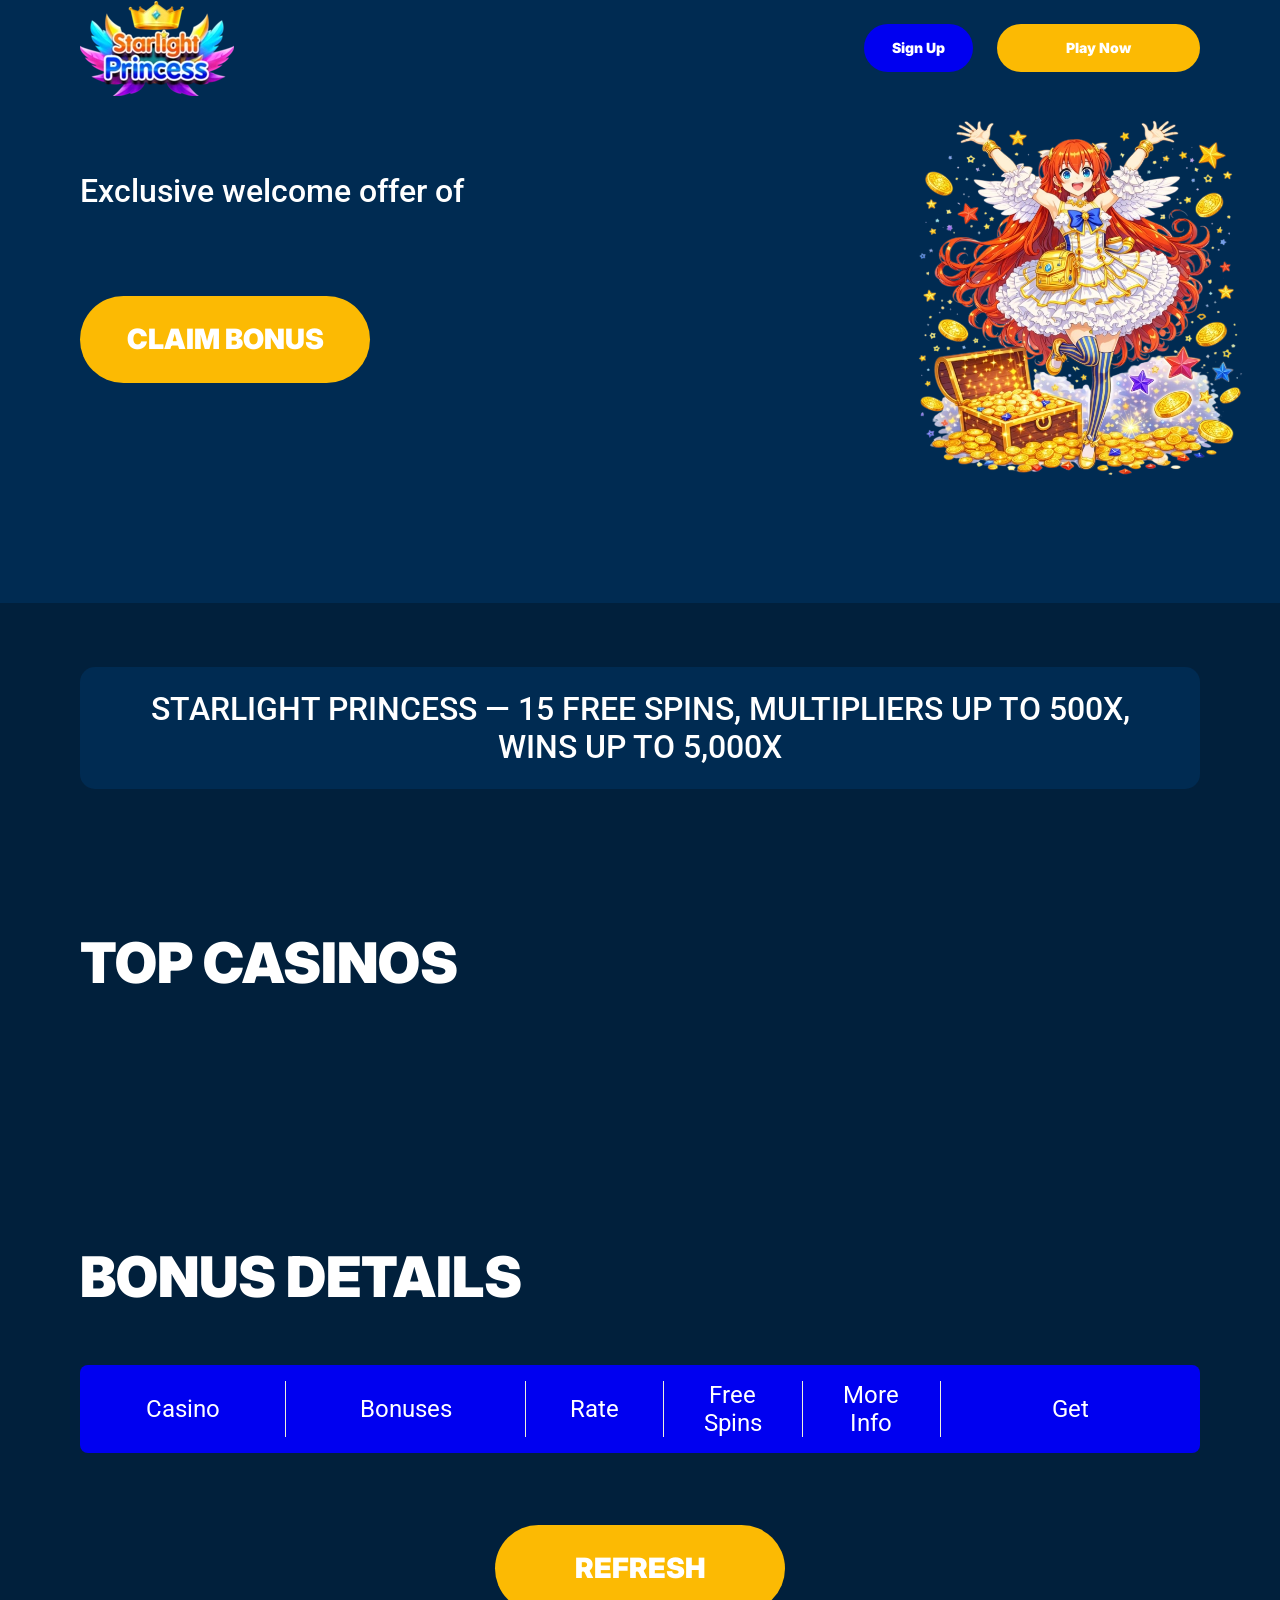
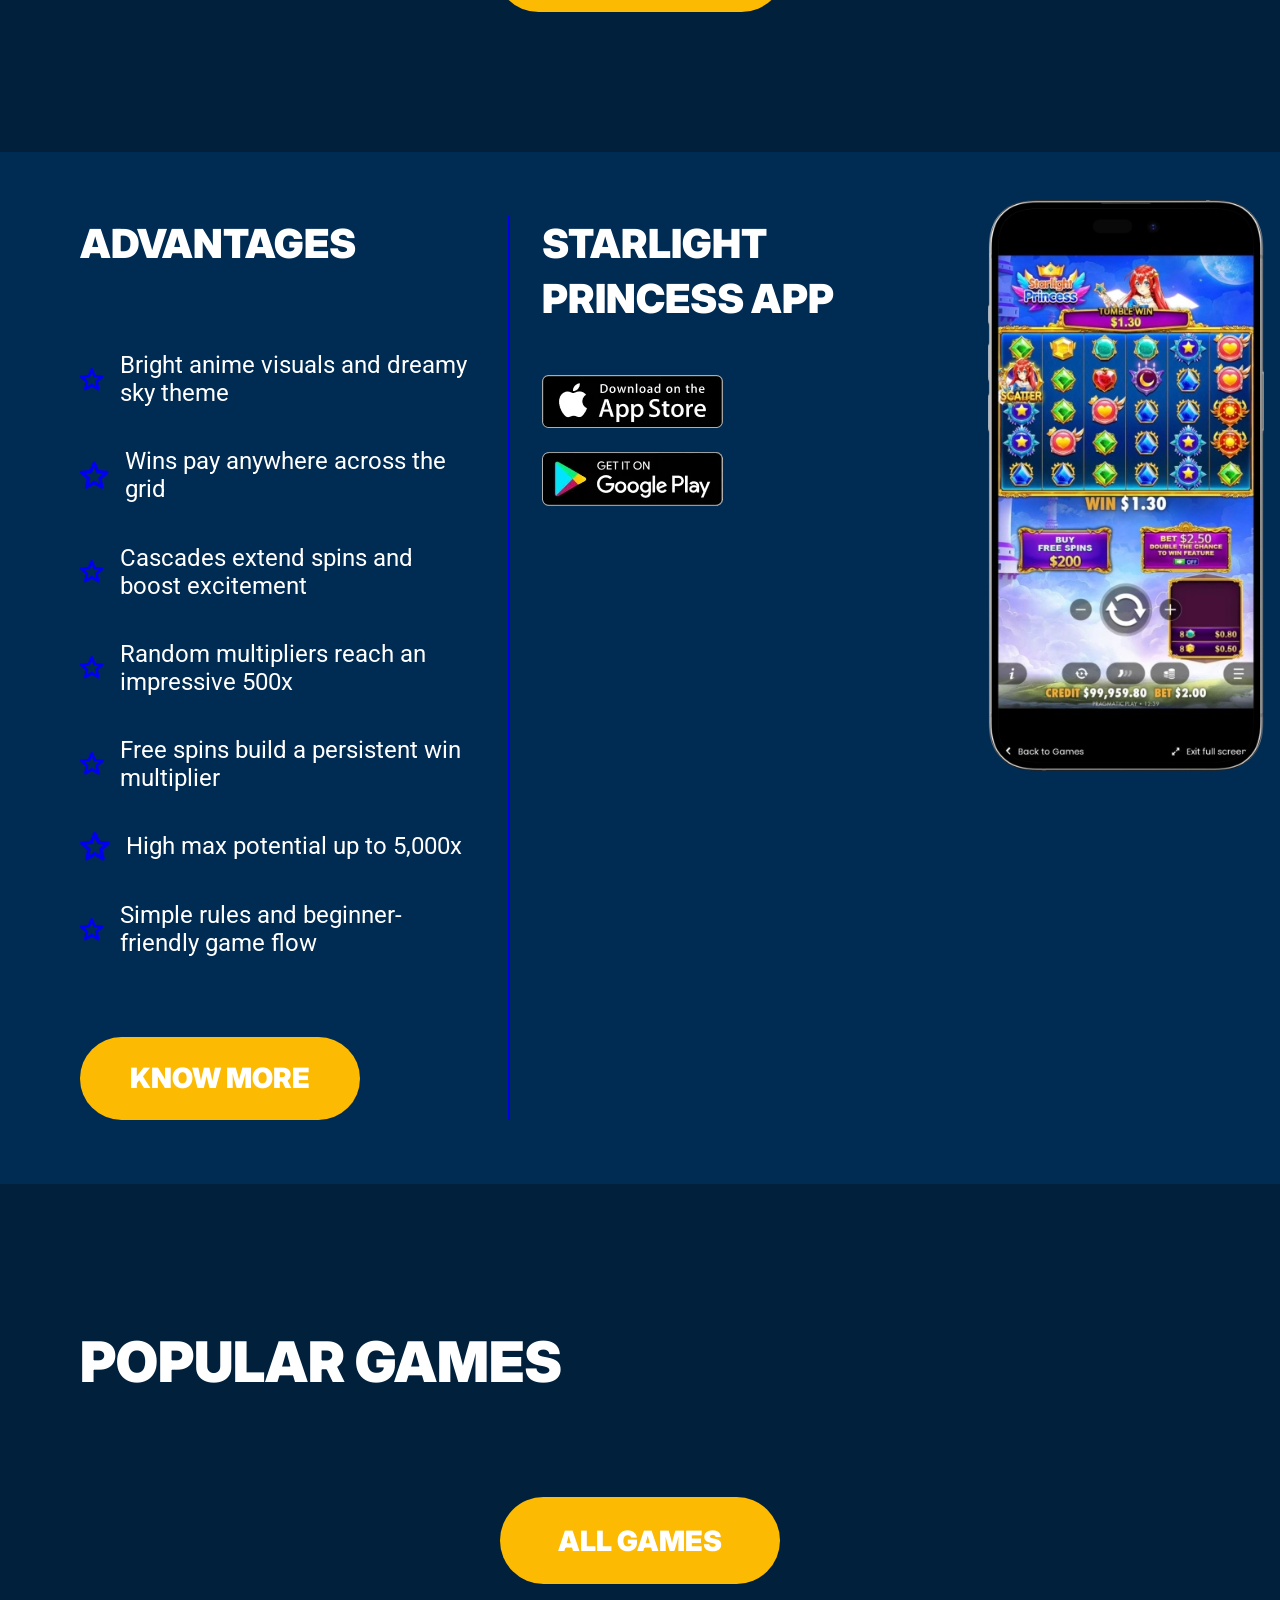
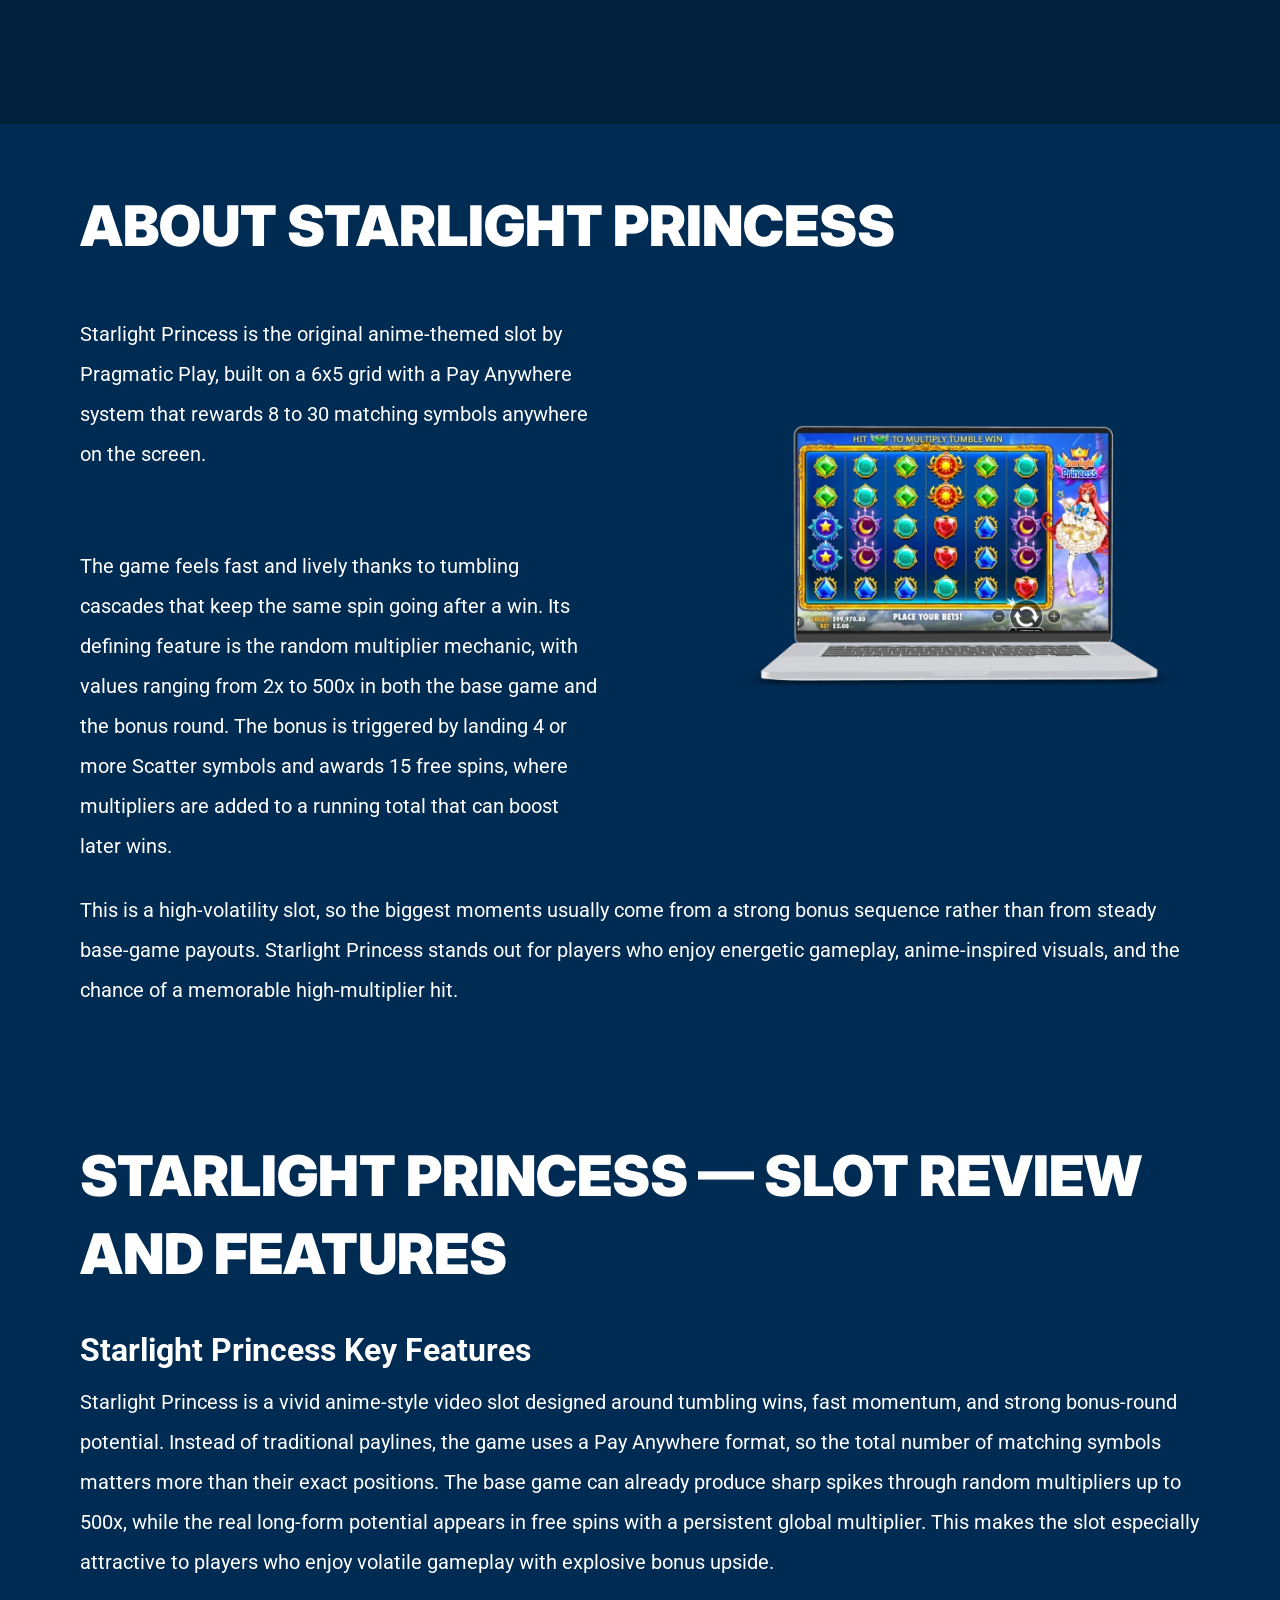
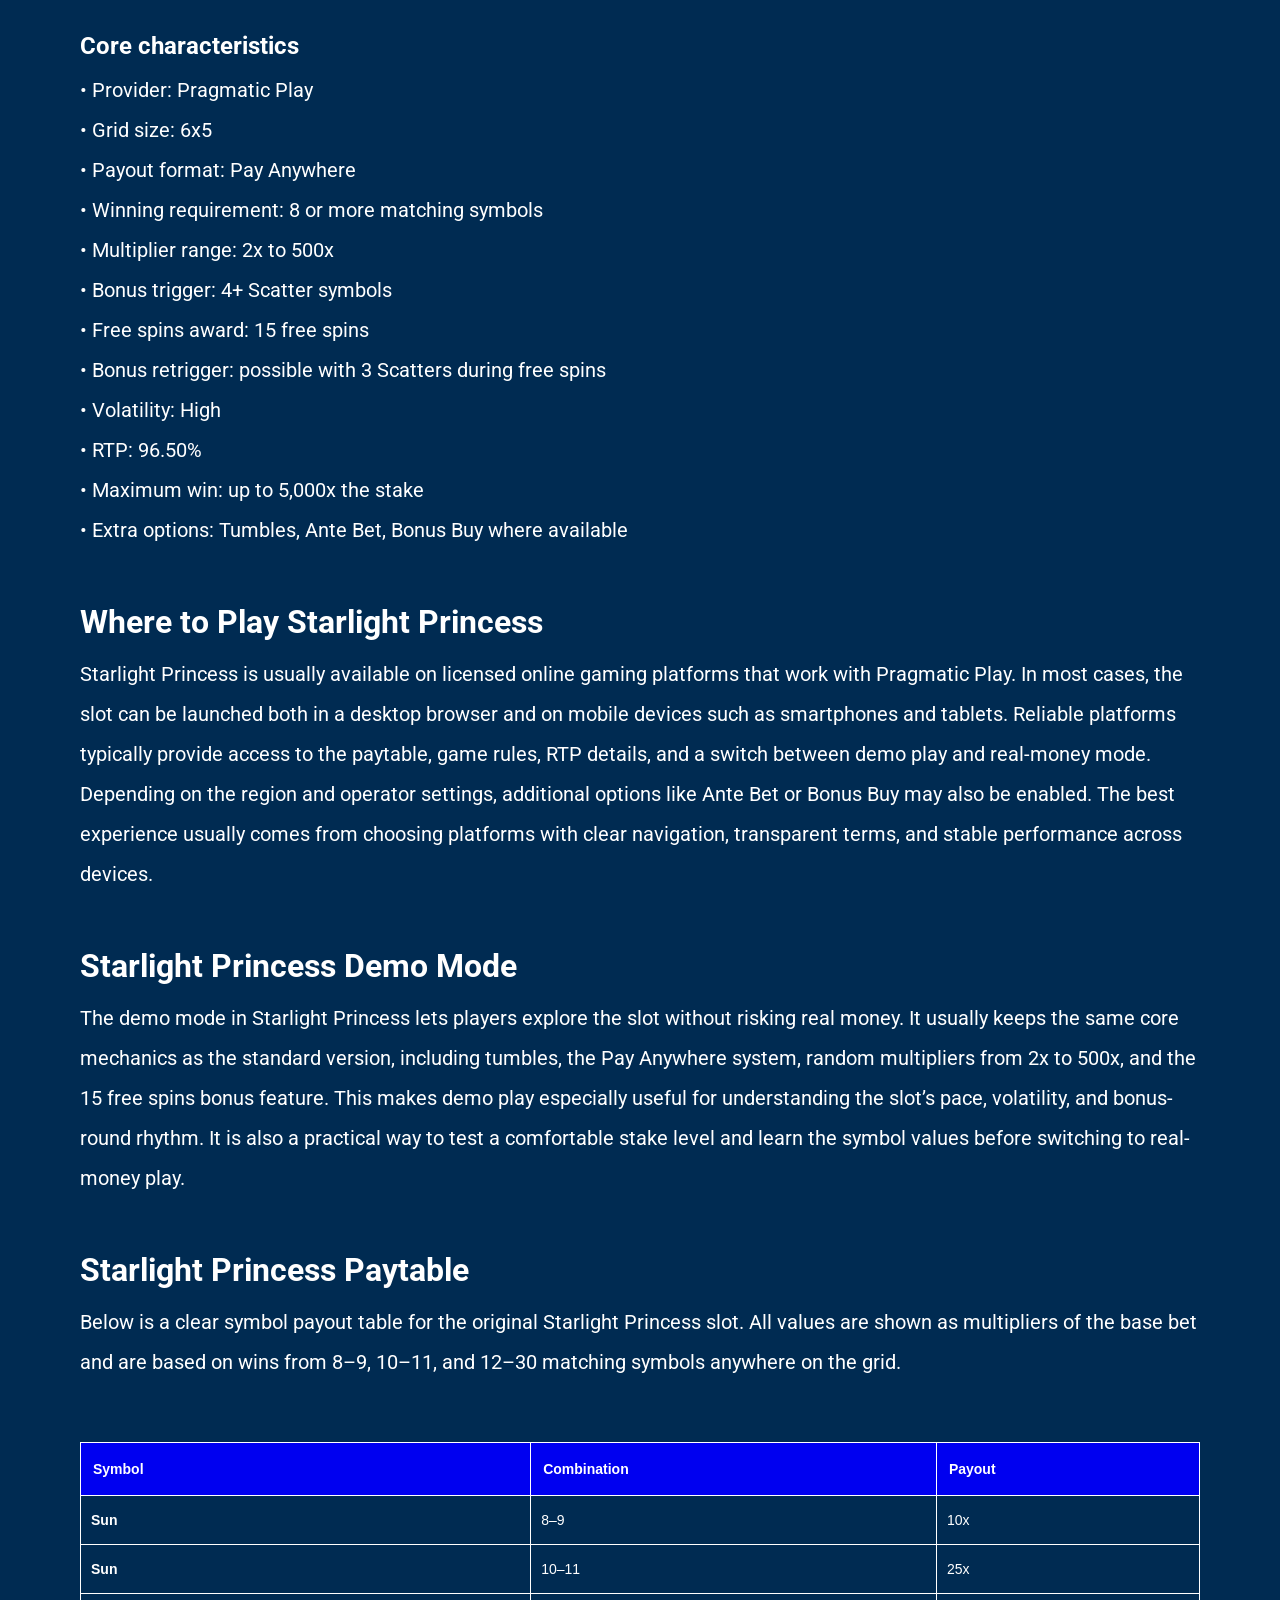
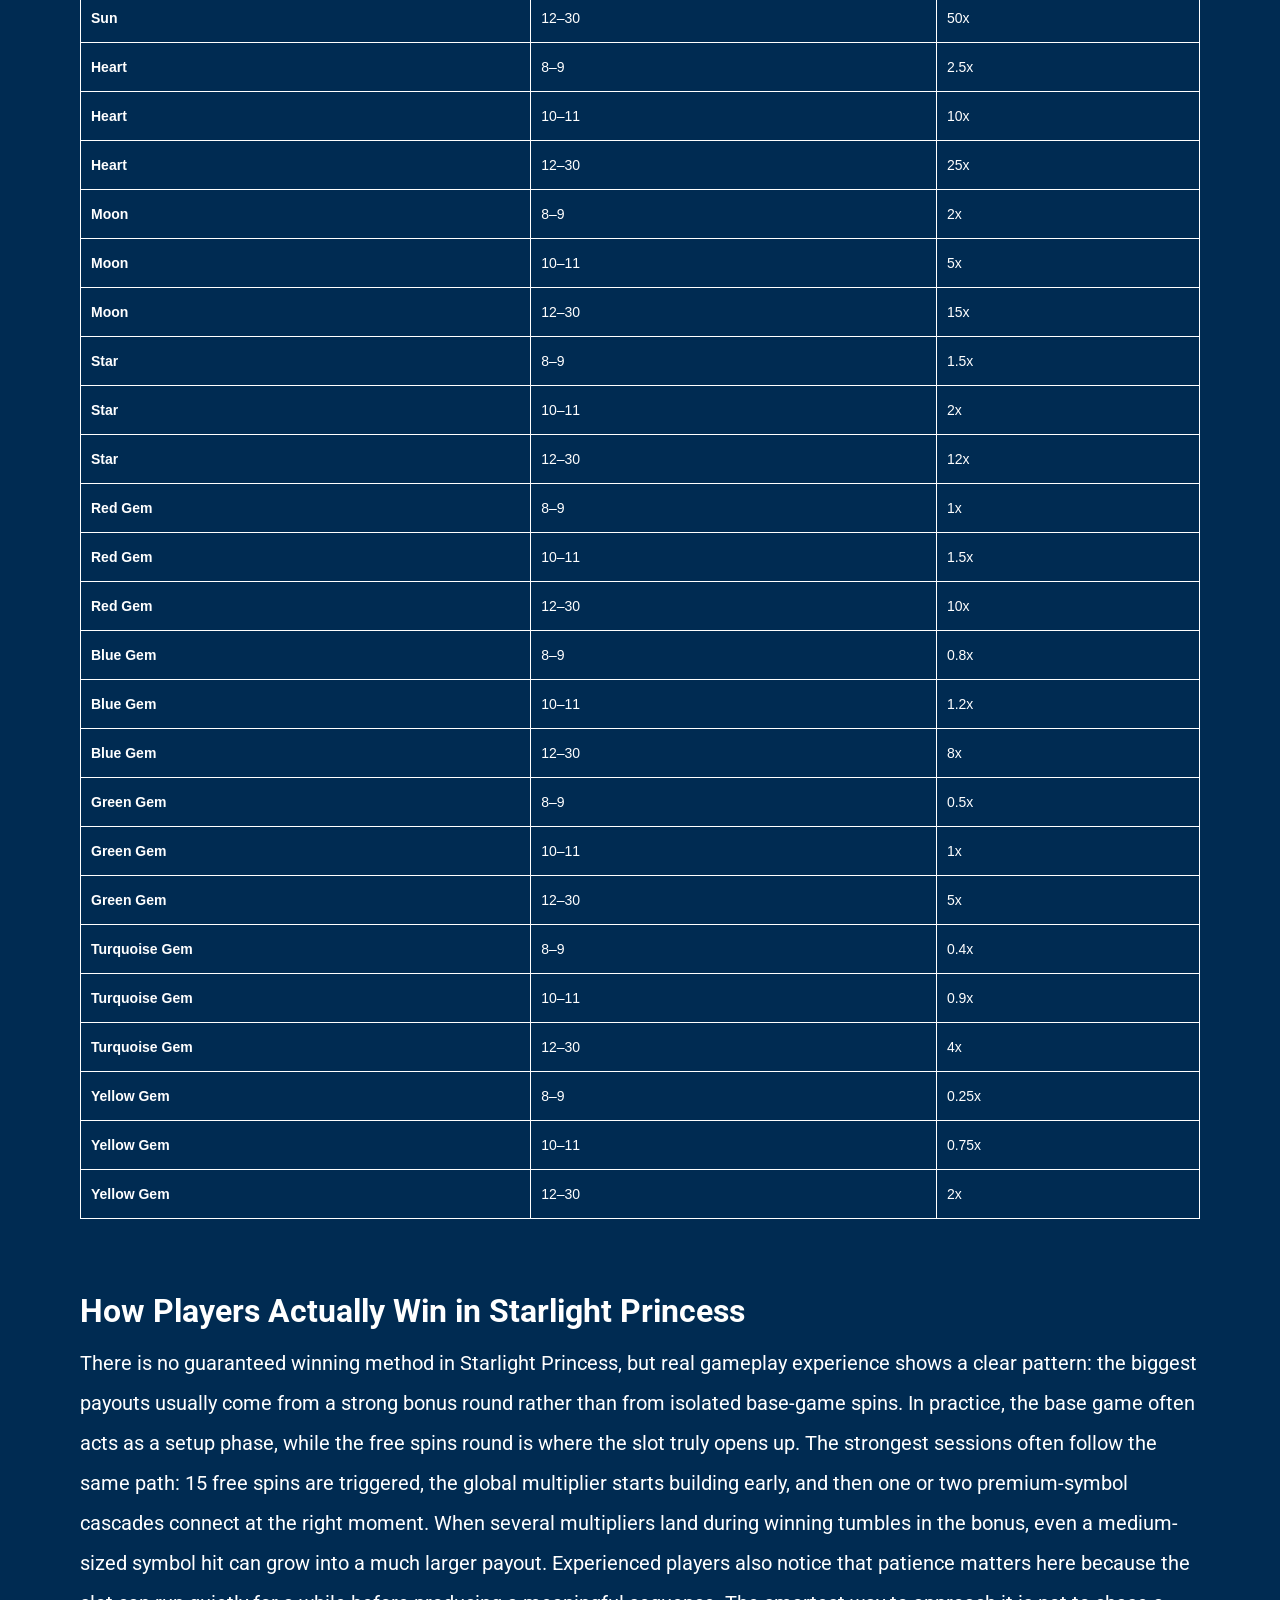
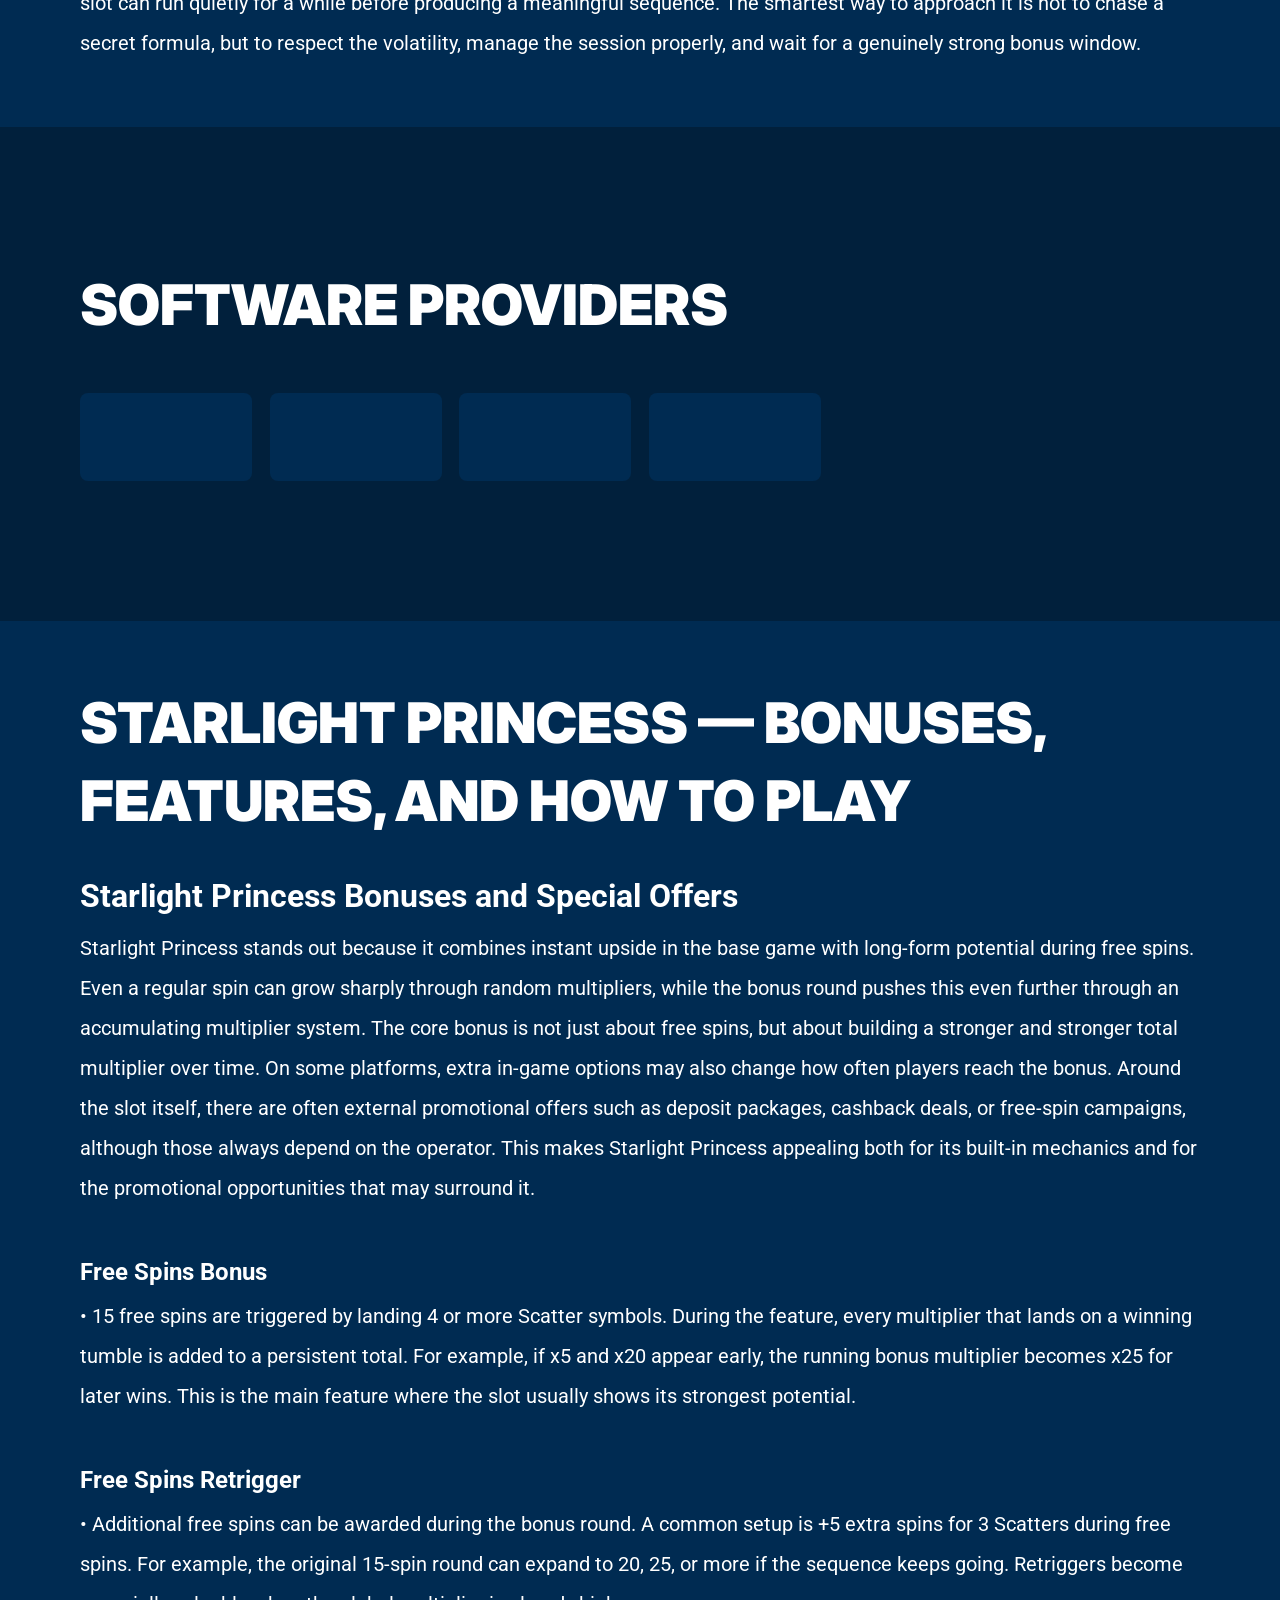
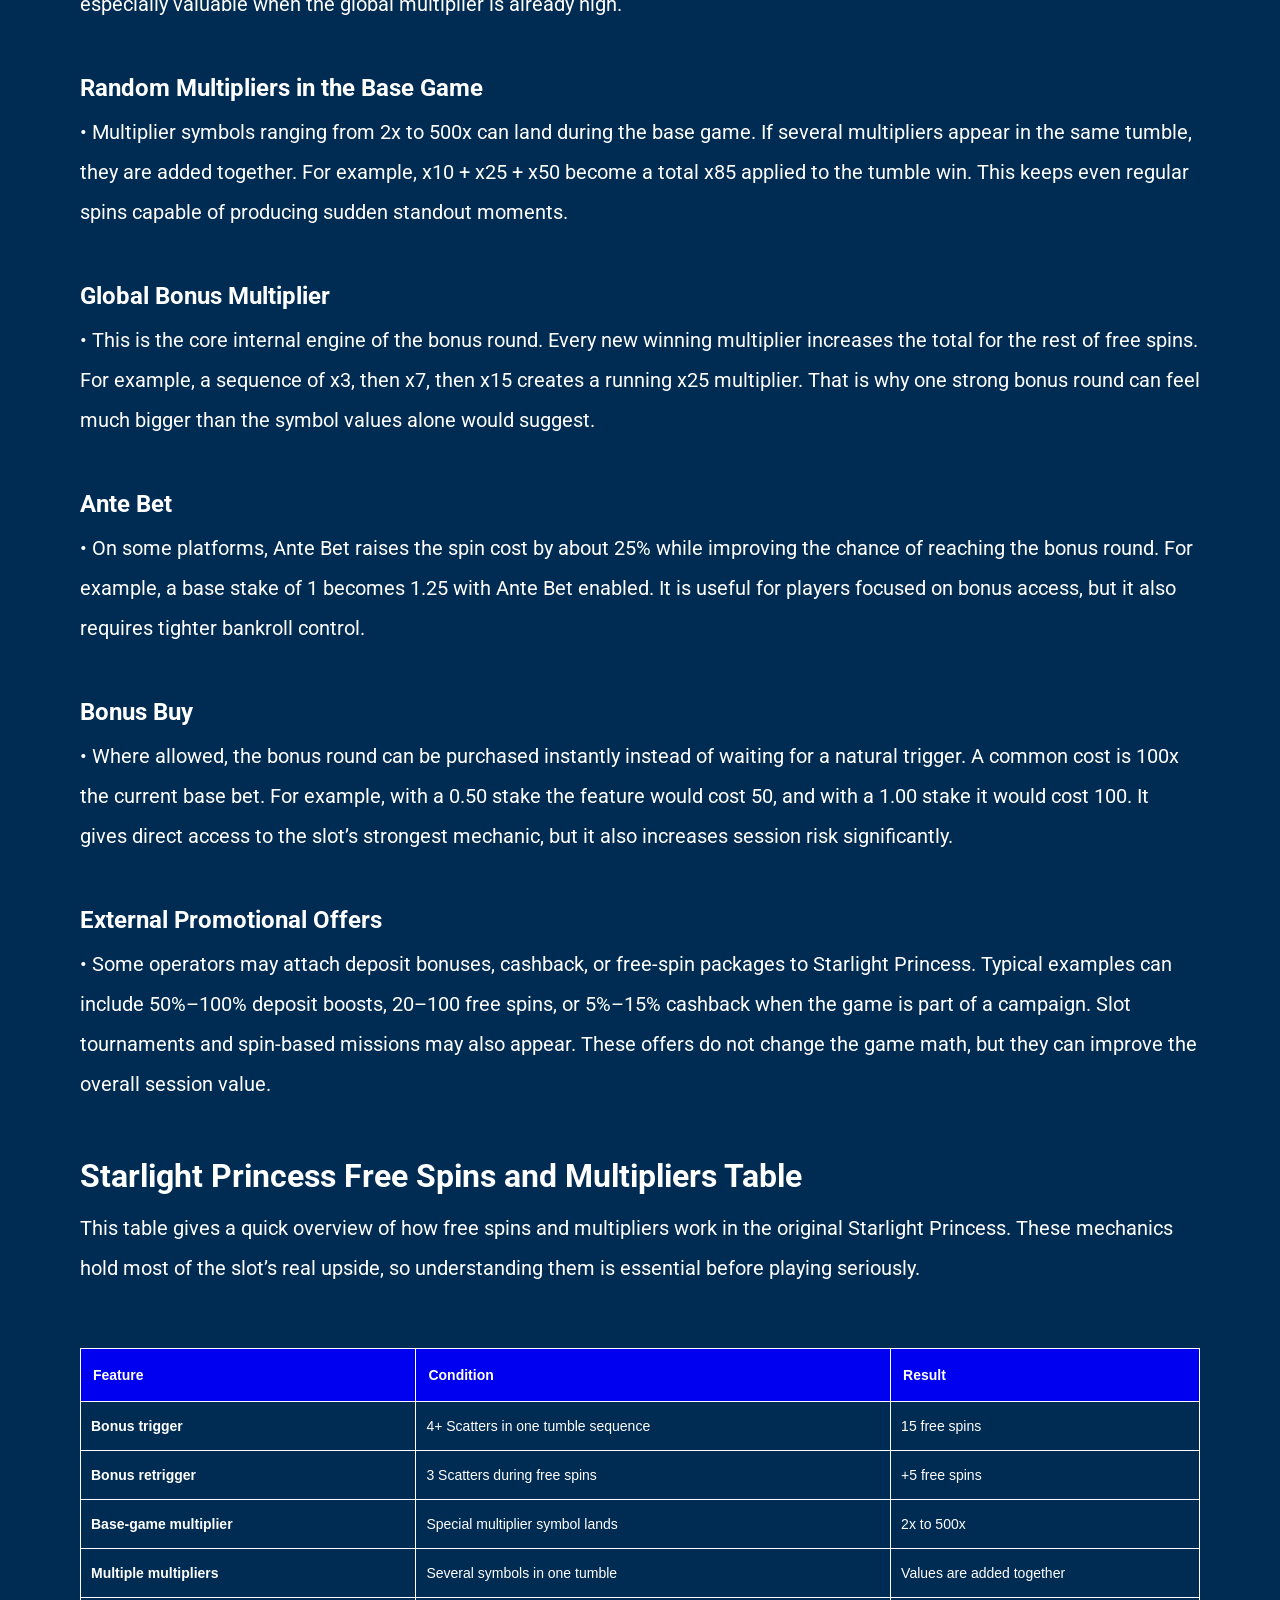
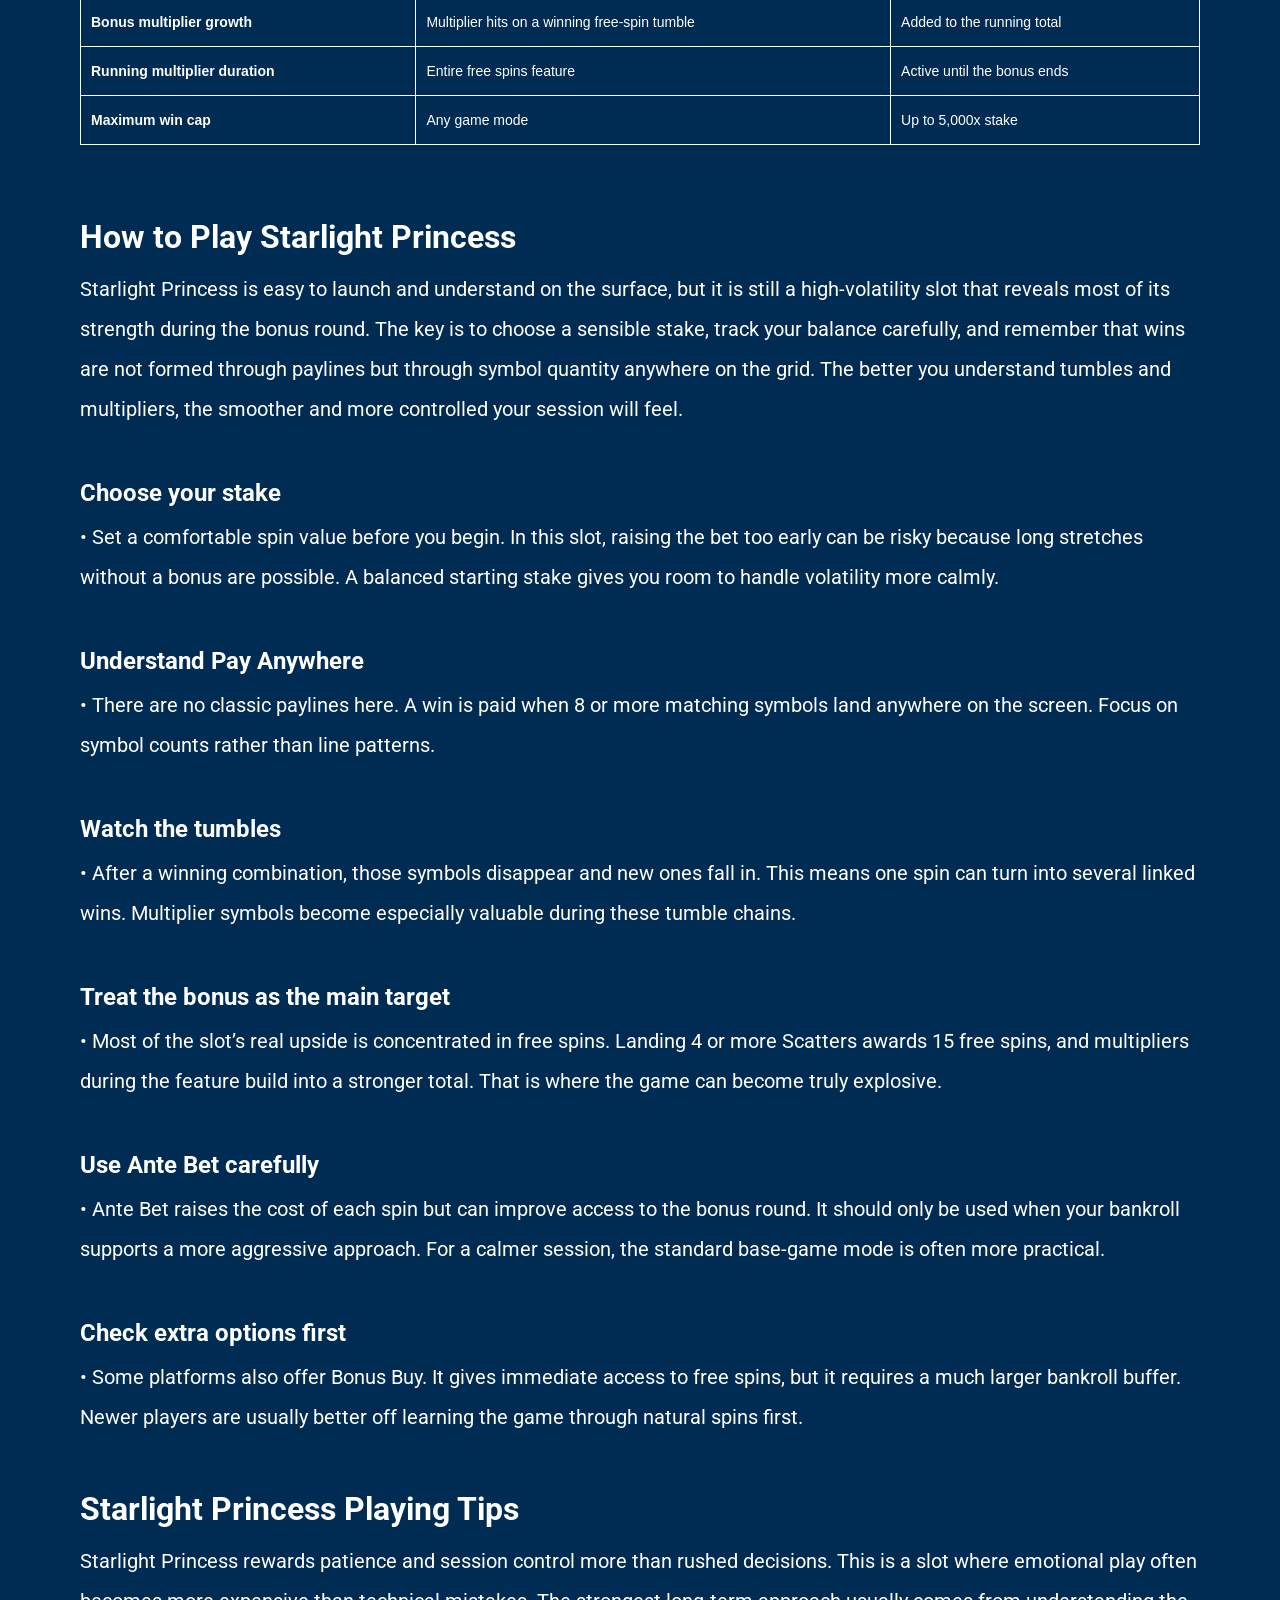
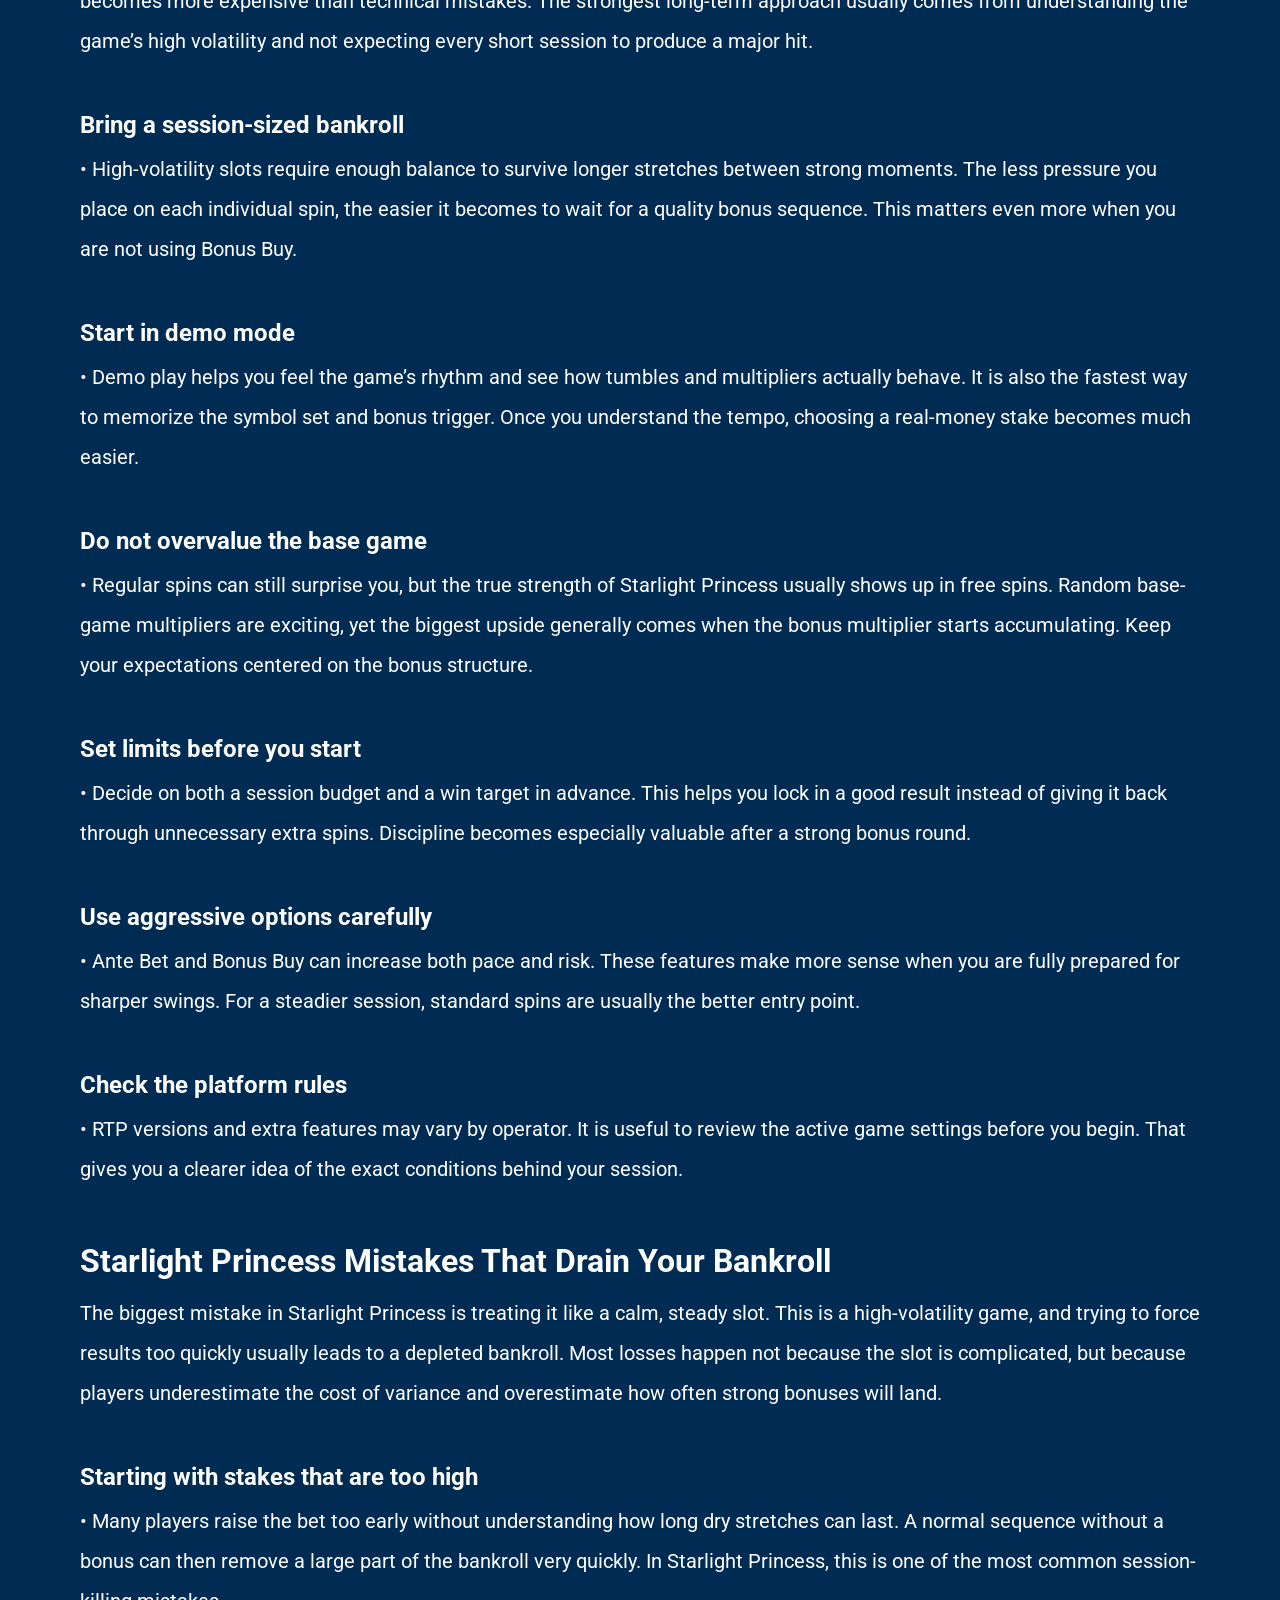
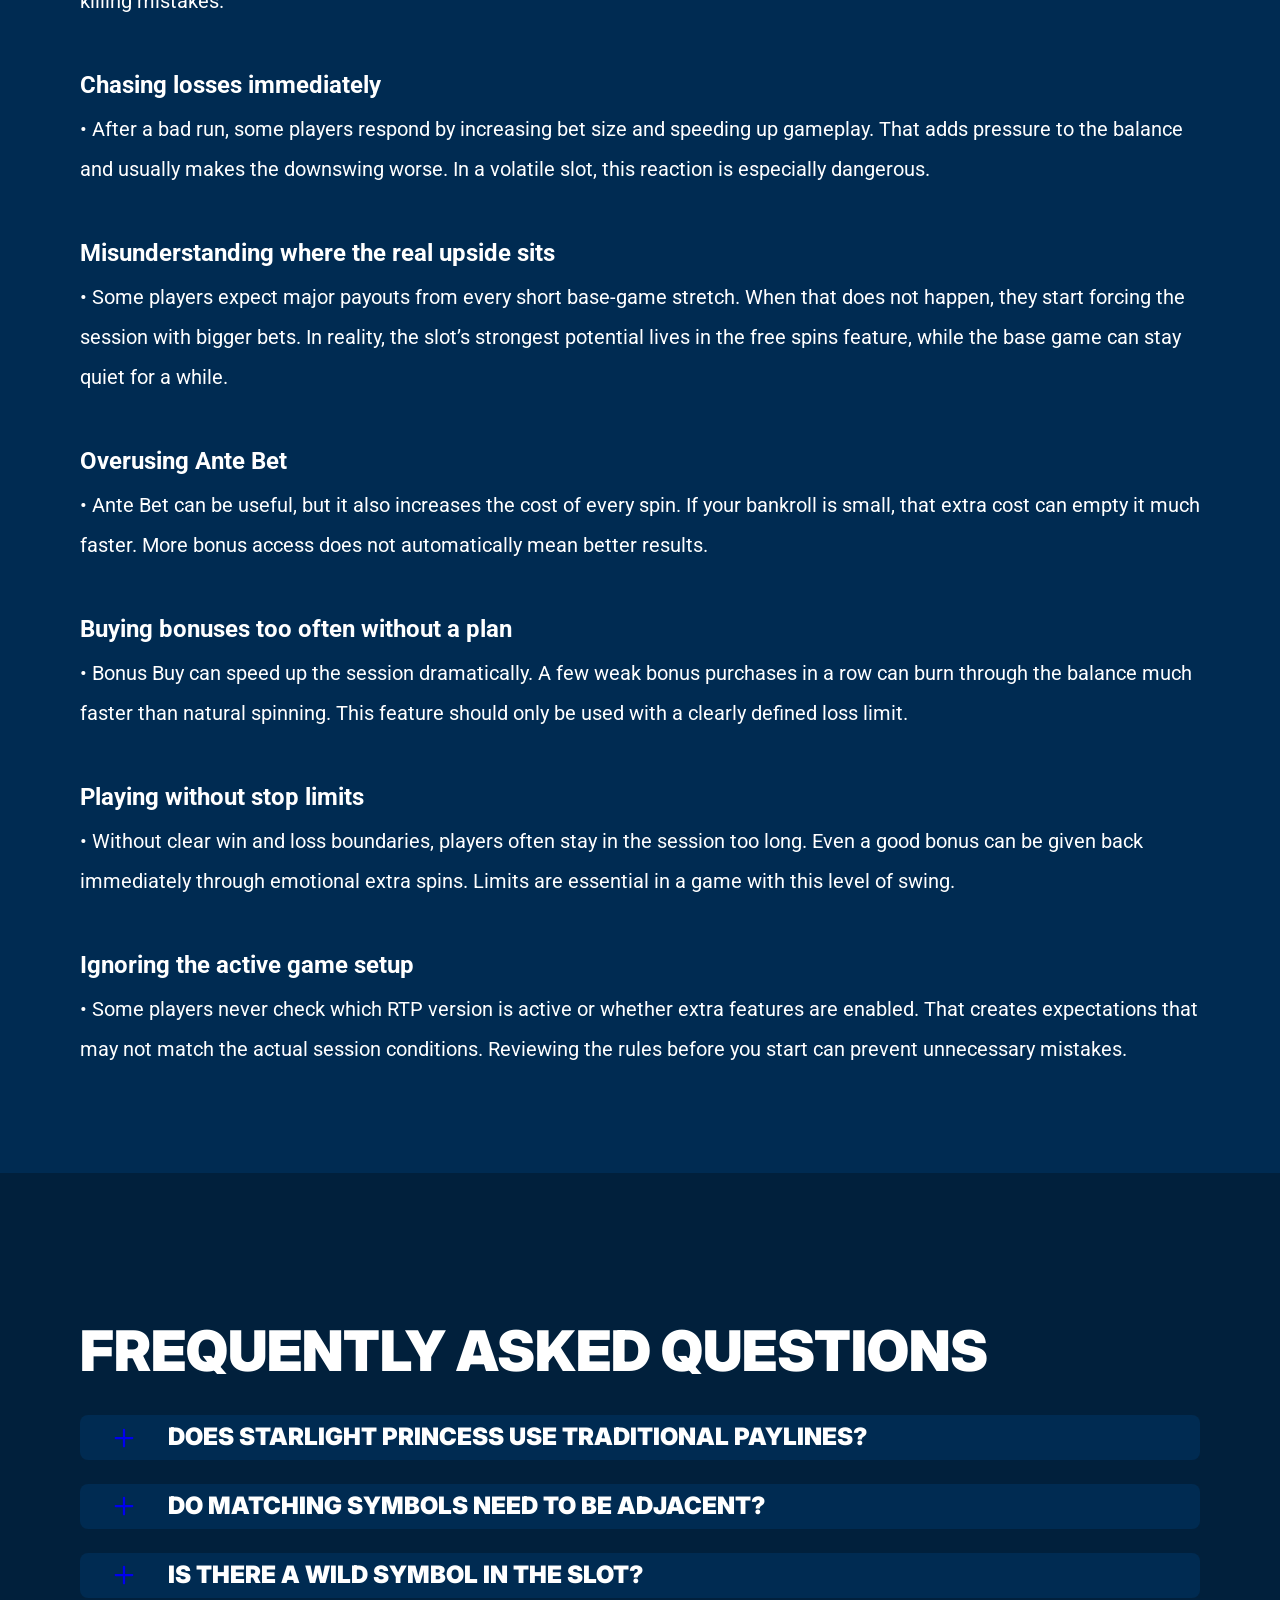
==== commit f377b464: "Site update" ====
--- a/index.html
+++ b/index.html
@@ -29,15 +29,15 @@
     <link rel="stylesheet" href="./normalize.css">
     <link rel="stylesheet" href="./index.css">
     <meta name="theme-color" content="">
-    <title>Paf Casino Sverige: Licensierat kasino med bonusar och coola spel</title>
+    <title>Starlight Princess — wins from 8 symbols, multipliers x2–x500, and a 5000x max potential</title>
     <meta name="description"
           content="Play the original Starlight Princess slot by Pragmatic Play with a 6x5 grid, Pay Anywhere mechanics, 15 free spins from 4+ Scatters, multipliers up to 500x, and a maximum win of up to 5,000x the stake. Bright anime visuals, tumbling wins, and strong bonus-round potential.">
     <link rel="canonical" href="https://starlight-princesslot.com">
-    <meta property="og:title" content="Paf Casino Sverige: Licensierat kasino med bonusar och coola spel">
+    <meta property="og:title" content="Starlight Princess — wins from 8 symbols, multipliers x2–x500, and a 5000x max potential">
     <meta property="og:description"
           content="Play the original Starlight Princess slot by Pragmatic Play with a 6x5 grid, Pay Anywhere mechanics, 15 free spins from 4+ Scatters, multipliers up to 500x, and a maximum win of up to 5,000x the stake. Bright anime visuals, tumbling wins, and strong bonus-round potential.">
     <meta property="og:url" content="https://starlight-princesslot.com">
-    <meta property="og:site_name" content="Paf Casino Sverige: Licensierat kasino med bonusar och coola spel">
+    <meta property="og:site_name" content="Starlight Princess — wins from 8 symbols, multipliers x2–x500, and a 5000x max potential">
     <meta property="og:locale" content="en">
     <meta property="og:image" content="_assets/images/1775741680-star-1.webp">
     <meta property="og:image:width" content="1200">
@@ -45,7 +45,7 @@
     <meta property="og:type" content="website">
     <meta name="twitter:card" content="summary_large_image">
     <meta name="twitter:site" content="starlight-princesslot.com">
-    <meta name="twitter:title" content="Paf Casino Sverige: Licensierat kasino med bonusar och coola spel">
+    <meta name="twitter:title" content="Starlight Princess — wins from 8 symbols, multipliers x2–x500, and a 5000x max potential">
     <meta name="twitter:description"
           content="Play the original Starlight Princess slot by Pragmatic Play with a 6x5 grid, Pay Anywhere mechanics, 15 free spins from 4+ Scatters, multipliers up to 500x, and a maximum win of up to 5,000x the stake. Bright anime visuals, tumbling wins, and strong bonus-round potential.">
     <meta name="twitter:image" content="_assets/images/1775741680-star-1.webp">
